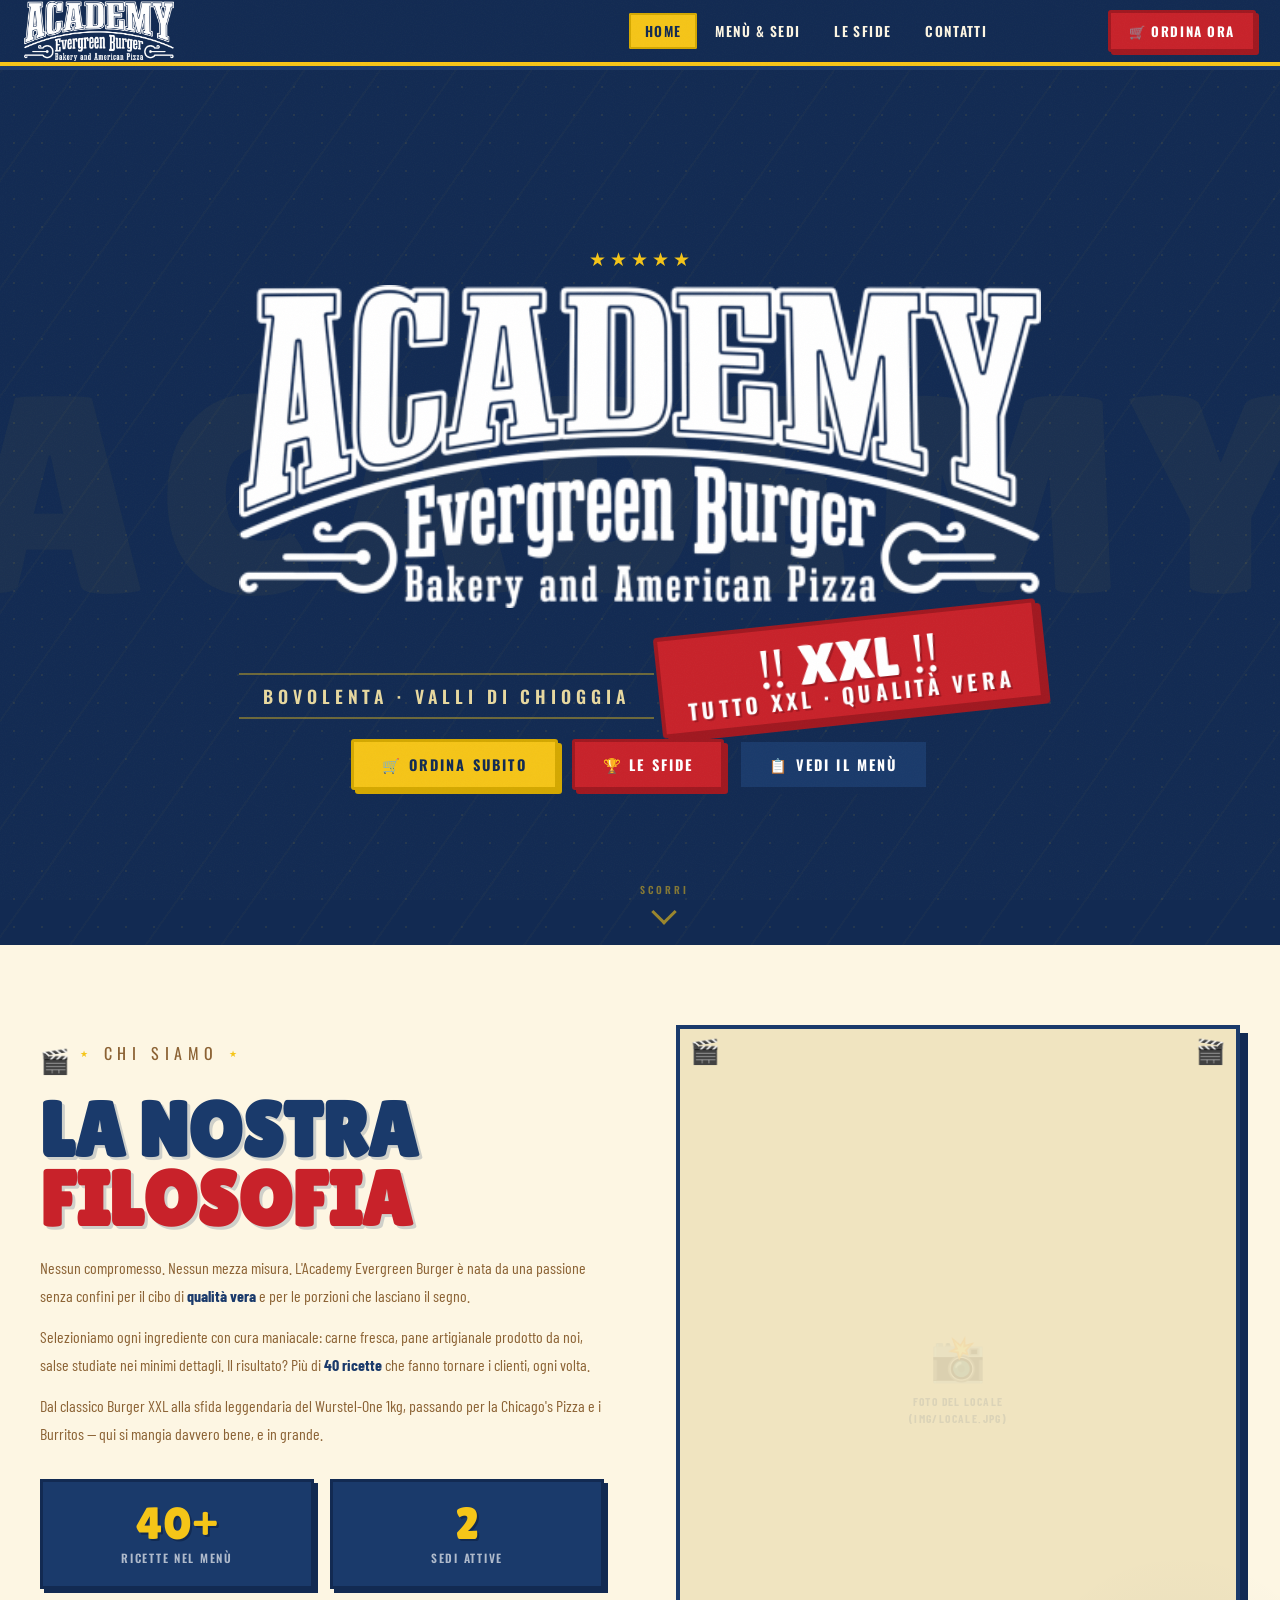
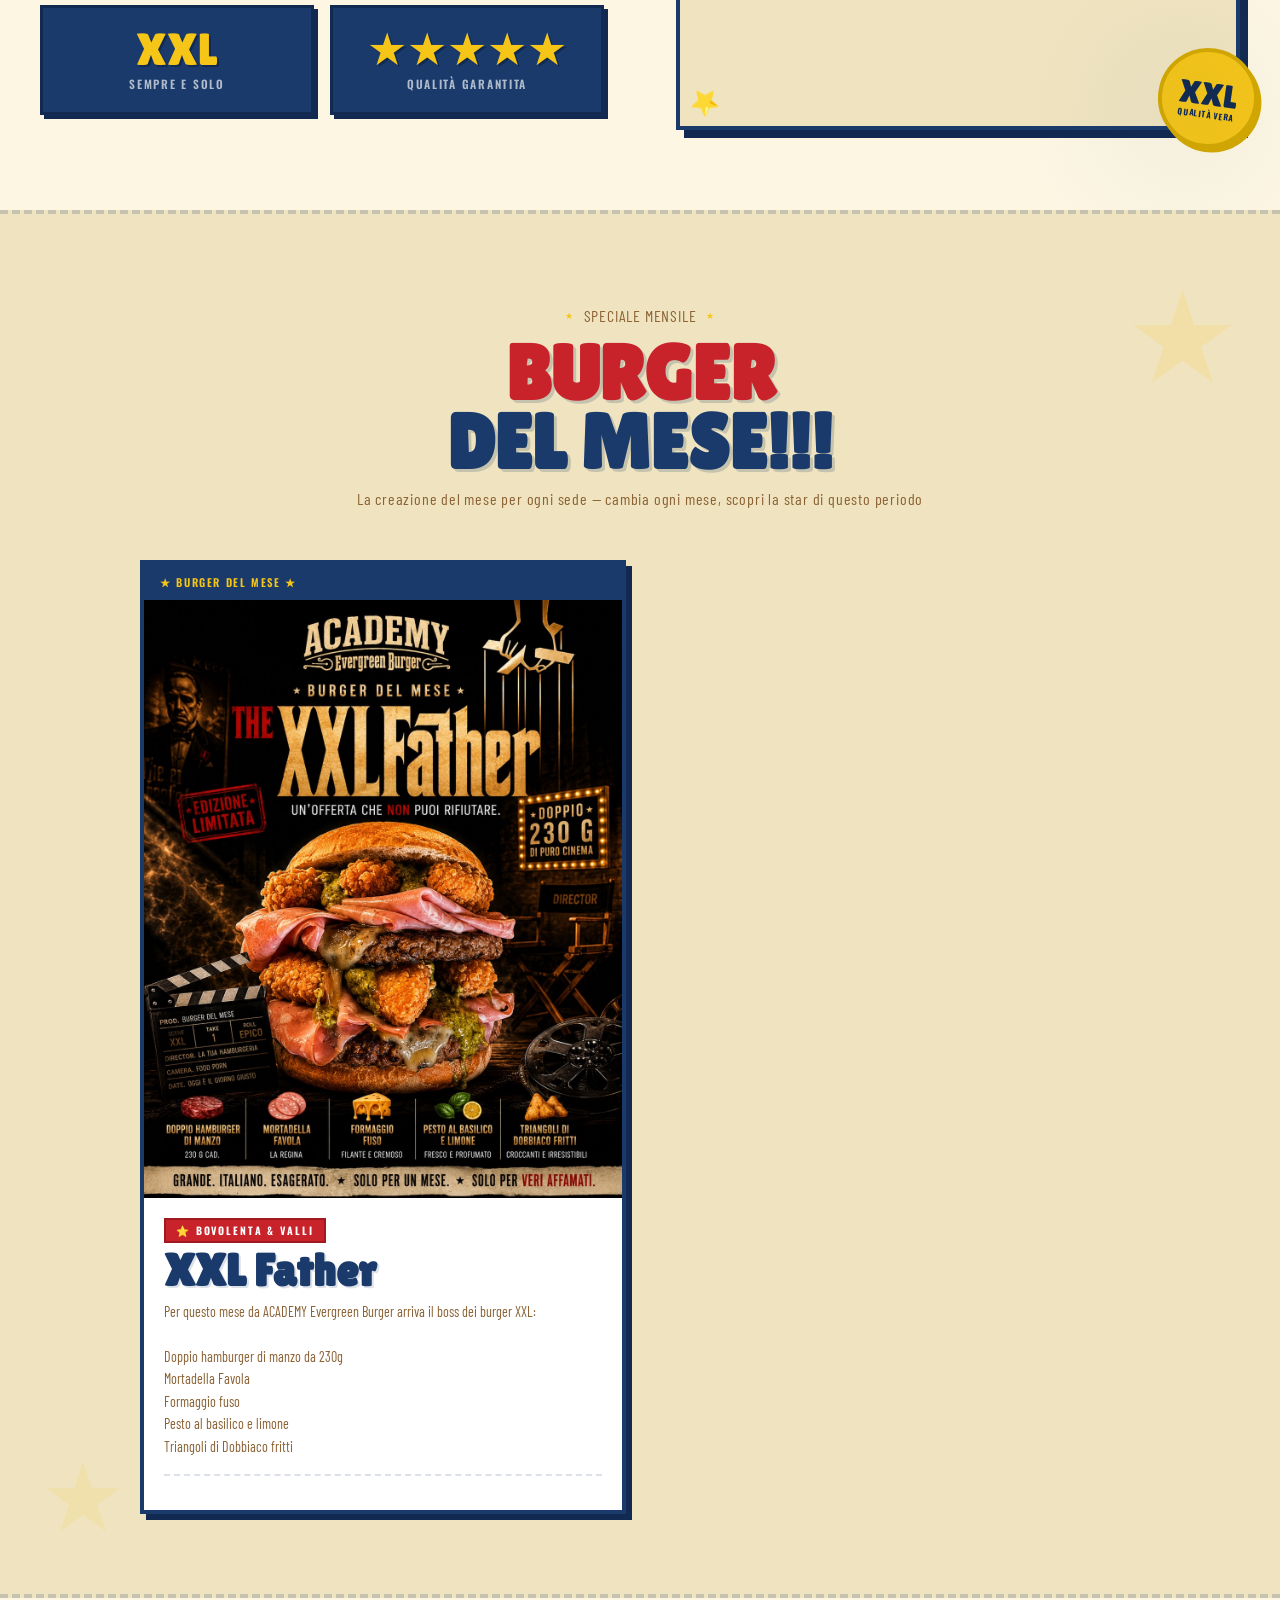
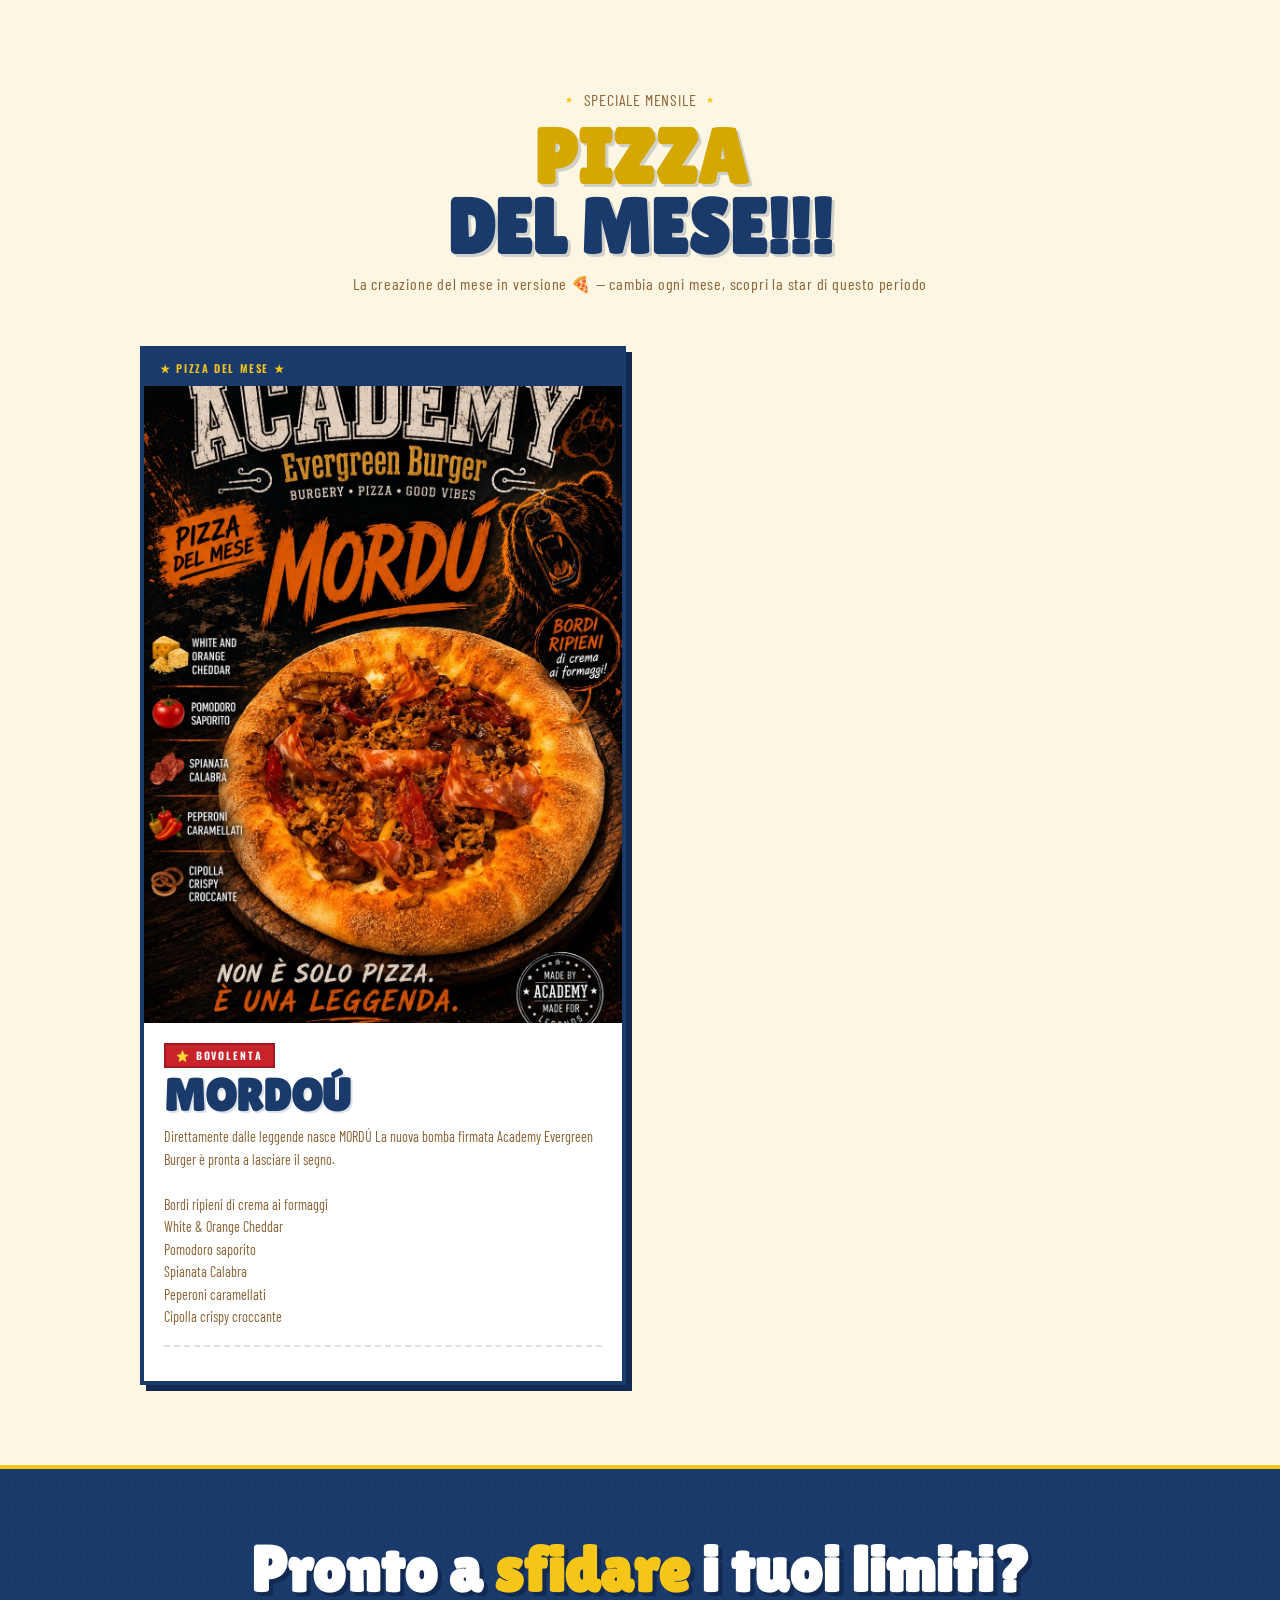
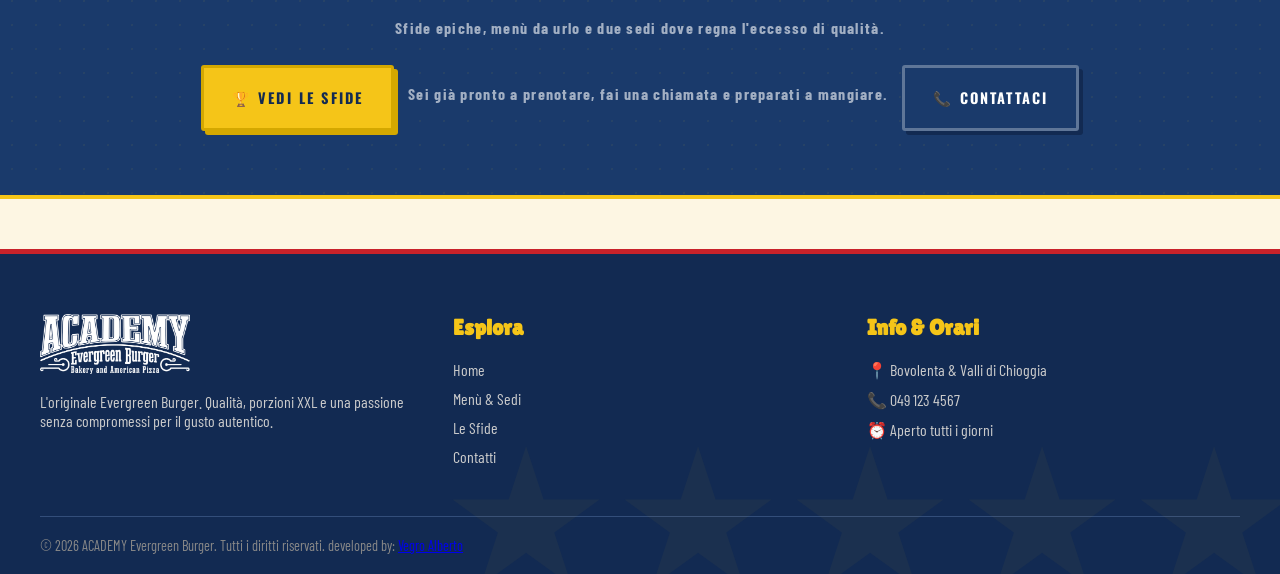
==== index.html @ 4b9979e6 "Add Iubenda script for compliance widget" ====
<!DOCTYPE html>
<html lang="it">
<head>
  <script type="text/javascript" src="https://embeds.iubenda.com/widgets/66554313-b492-449c-85ca-13c5c767c76f.js"></script>
<meta charset="UTF-8">
<meta name="viewport" content="width=device-width, initial-scale=1.0">
<title>ACADEMY Evergreen Burger — Home</title>
<link rel="preconnect" href="https://fonts.googleapis.com">
<link rel="preconnect" href="https://fonts.gstatic.com" crossorigin>
<link href="https://fonts.googleapis.com/css2?family=Lilita+One&family=Alfa+Slab+One&family=Oswald:wght@400;500;600;700&family=Permanent+Marker&family=Barlow+Condensed:ital,wght@0,400;0,700;0,900;1,700&display=swap" rel="stylesheet">
<link rel="stylesheet" href="style.css">
</head>
<body data-page="home">
<div id="ticker-anchor"></div>


<section id="hero">
  
  <div class="hero-stripes"></div>
  <div class="hero-bg-text">ACADEMY</div>

  <div class="hero-content">

    
    <div class="hero-stars">★ ★ ★ ★ ★</div>
    
    <h1 class="hero-title">
      <img src="academy-img.png" alt="ACADEMY Evergreen Burger" width="100%" height="auto" align="center" style="filter: brightness(0) invert(1);">

    </h1>

    <div class="hero-sub-tag">Bovolenta · Valli di Chioggia</div>

    <div class="hero-xxl-stamp">
      ‼ XXL ‼
      <span>Tutto XXL · Qualità Vera</span>
    </div>

    <div class="hero-ctas">
      <a href="https://www.cooperto.link/e19e38" target="_blank" class="btn-yellow">🛒 Ordina Subito</a>
      <a href="sfide.html" class="btn-red">🏆 Le Sfide</a>
      <a href="menu.html"  class="btn-navy">📋 Vedi il Menù</a>
    </div><br>
  </div>
  
  <div class="hero-scroll">
    <span>Scorri</span>
    <div class="scroll-arrow"></div>
  </div>
</section>

<section id="filosofia">
  <div class="fil-grid">
    <div class="fil-text reveal">
      <div class="fil-label-wrap">
        <span class="fil-icon">🎬</span>
        <p class="sec-label">Chi siamo</p>
      </div>
      <h2 class="sec-title">
        La Nostra<br><span class="red">Filosofia</span>
      </h2>
      <p>Nessun compromesso. Nessun mezza misura. L'Academy Evergreen Burger è nata da una passione senza confini per il cibo di <strong>qualità vera</strong> e per le porzioni che lasciano il segno.</p>
      <p>Selezioniamo ogni ingrediente con cura maniacale: carne fresca, pane artigianale prodotto da noi, salse studiate nei minimi dettagli. Il risultato? Più di <strong>40 ricette</strong> che fanno tornare i clienti, ogni volta.</p>
      <p>Dal classico Burger XXL alla sfida leggendaria del Wurstel-One 1kg, passando per la Chicago's Pizza e i Burritos — qui si mangia davvero bene, e in grande.</p>

      <div class="fil-stats">
        <div class="fil-stat">
          <span class="fil-stat-num">40+</span>
          <span class="fil-stat-label">Ricette nel Menù</span>
        </div>
        <div class="fil-stat">
          <span class="fil-stat-num">2</span>
          <span class="fil-stat-label">Sedi Attive</span>
        </div>
        <div class="fil-stat">
          <span class="fil-stat-num">XXL</span>
          <span class="fil-stat-label">Sempre e solo</span>
        </div>
        <div class="fil-stat">
          <span class="fil-stat-num">★★★★★</span>
          <span class="fil-stat-label">Qualità garantita</span>
        </div>
      </div>
    </div>

    <div class="fil-visual reveal">
      <div class="fil-frame">
        <span class="fil-corner tl">🎬</span>
        <span class="fil-corner tr">🎬</span>
        <span class="fil-corner bl">⭐</span>
        <span class="fil-corner br">⭐</span>
        <div class="img-ph">
          <span class="icon">📸</span>
          <p>Foto del locale<br>(img/locale.jpg)</p>
        </div>
      </div>
      <div class="fil-badge">
        <span class="b1">XXL</span>
        <span class="b2">Qualità vera</span>
      </div>
    </div>
  </div>
</section>

<section id="burger-mese">
  <div class="container">
    <div class="sec-header reveal">
      <p class="sec-label">Speciale mensile</p>
       <h2 class="sec-title">
        <span class="red">Burger </span><br>del mese!!!
      </h2>
      <p>La creazione del mese per ogni sede — cambia ogni mese, scopri la star di questo periodo</p>
    </div>

    <div class="bm-grid">
      <div class="bm-card reveal">
        <div class="bm-header">
          <span class="bm-month">★ Burger del Mese ★</span>
        </div>
        <div class="bm-img">
  <img src="img/burger-mese.jpg" alt="Burger del Mese" style="width: 100%; height: auto; display: block;">
      </div>
        <div class="bm-body">
          <span class="bm-tag">⭐ Bovolenta &amp; Valli</span>
          <h3 class="bm-name" id="burger-mese-titolo">Caricamento...</h3>
          <p class="bm-desc" id="burger-mese-desc">...</p>
          <div class="bm-footer">
          </div>
        </div>
      </div>
    </div>
  </div>
</section>

<section id="pizza-mese">
  <div class="container">
    <div class="sec-header reveal">
      <p class="sec-label">Speciale mensile</p>
      <h2 class="sec-title">
      <span class="yellow">Pizza</span><br>del mese!!!
      </h2>
      <p>La creazione del mese in versione 🍕 — cambia ogni mese, scopri la star di questo periodo</p>
    </div>

    <div class="bm-grid">
      <div class="bm-card reveal">
        <div class="bm-header">
          <span class="bm-month">★ Pizza del Mese ★</span>
        </div>
        <div class="bm-img">
  <img src="img/pizza-mese.jpg" alt="Pizza del Mese" style="width: 100%; height: auto; display: block;">
      </div>
        <div class="bm-body">
          <span class="bm-tag">⭐ Bovolenta</span>
          <h3 class="bm-name" id="pizza-mese-titolo">Caricamento...</h3>
          <p class="bm-desc" id="pizza-mese-desc">...</p>
          <div class="bm-footer">
           </div>
        </div>
      </div>
    </div>
  </div>
</section>

<div class="cta-band">
  <h2 class="reveal">Pronto a <span class="y">sfidare</span> i tuoi limiti?</h2>
  <p class="reveal">Sfide epiche, menù da urlo e due sedi dove regna l'eccesso di qualità.</p>
  <div class="cta-btns reveal">
    <a href="sfide.html" class="btn-yellow">🏆 Vedi le Sfide</a>
   <p class="reveal"><br>Sei già pronto a prenotare, fai una chiamata e preparati a mangiare.</p>
    <a href="contatti.html" class="btn-navy" style="border-color:rgba(255,255,255,0.3)">📞 Contattaci</a>
  </div>
</div>

<script src="shared-nav.js"></script>
  <script>
async function caricaSpecialitaHome() {
  try {
    // Caricamento Burger
    const [resBTitle, resBDesc] = await Promise.all([
      fetch('testi/burger-titolo.txt'),
      fetch('testi/burger-desc.txt')
    ]);

    if (resBTitle.ok) document.getElementById('burger-mese-titolo').innerText = await resBTitle.text();
    if (resBDesc.ok) document.getElementById('burger-mese-desc').innerText = await resBDesc.text();

    // Caricamento Pizza
    const [resPTitle, resPDesc] = await Promise.all([
      fetch('testi/pizza-titolo.txt'),
      fetch('testi/pizza-desc.txt')
    ]);

    if (resPTitle.ok) document.getElementById('pizza-mese-titolo').innerText = await resPTitle.text();
    if (resPDesc.ok) document.getElementById('pizza-mese-desc').innerText = await resPDesc.text();

  } catch (err) {
    console.error("Errore durante il recupero delle novità del mese:", err);
  }
}

// Avvia l'operazione appena il DOM è pronto
document.addEventListener('DOMContentLoaded', caricaSpecialitaHome);
</script>
</body>
</html>
---- style.css ----
/*  ============================================================
   ACADEMY EVERGREEN BURGER — American Vintage Diner Theme
   ============================================================ */

@import url('https://fonts.googleapis.com/css2?family=Lilita+One&family=Alfa+Slab+One&family=Oswald:wght@400;500;600;700&family=Permanent+Marker&family=Barlow+Condensed:ital,wght@0,400;0,700;0,900;1,700&display=swap');

:root {
  --navy:       #1a3a6b;
  --navy-dark:  #122a52;
  --navy-light: #2a4e8f;
  --red:        #c8222a;
  --red-dark:   #a01820;
  --red-light:  #e03038;
  --yellow:     #f5c518;
  --yellow-dark:#d4a800;
  --yellow-pale:#fff8dc;
  --cream:      #fdf6e3;
  --cream-dark: #f0e4c0;
  --cream-mid:  #e8d9a0;
  --white:      #ffffff;
  --brown:      #5c3d1e;
  --brown-light:#8b6234;

  --font-display: 'Lilita One', cursive;
  --font-slab:    'Alfa Slab One', serif;
  --font-cond:    'Barlow Condensed', sans-serif;
  --font-marker:  'Permanent Marker', cursive;
  --font-oswald:  'Oswald', sans-serif;
}

*, *::before, *::after { box-sizing: border-box; margin: 0; padding: 0; }
html { scroll-behavior: smooth; }
body {
  background: var(--cream);
  color: var(--navy-dark);
  font-family: var(--font-cond);
  overflow-x: hidden;
}

/* ---- PAPER TEXTURE ---- */
body::before {
  content: '';
  position: fixed; inset: 0; pointer-events: none; z-index: 9999;
  background-image: url("data:image/svg+xml,%3Csvg xmlns='http://www.w3.org/2000/svg' width='400' height='400'%3E%3Cfilter id='n'%3E%3CfeTurbulence type='fractalNoise' baseFrequency='0.9' numOctaves='4' stitchTiles='stitch'/%3E%3C/filter%3E%3Crect width='400' height='400' filter='url(%23n)' opacity='0.045'/%3E%3C/svg%3E");
  opacity: 0.6;
}

/* ---- DOTTED BORDER UTILITY ---- */
.dotted-border { border: 3px dashed rgba(26,58,107,0.25); }
.dotted-border-red { border: 3px dashed rgba(200,34,42,0.3); }

/* ---- STAR DECORATION ---- */
.star-deco {
  display: inline-block;
  color: var(--yellow);
  font-size: 1rem;
  text-shadow: 0 0 6px rgba(245,197,24,0.4);
}

/* ============================================================
   NAVIGATION
   ============================================================ */
nav {
  position: fixed; top: 0; left: 0; right: 0; z-index: 1000;
  background: var(--navy-dark);
  border-bottom: 4px solid var(--yellow);
  height: 66px;
  display: flex; align-items: center; justify-content: space-between;
  padding: 0 24px;
  box-shadow: 0 4px 0 var(--navy), 0 6px 16px rgba(0,0,0,0.35);
}

.nav-logo { display: flex; align-items: center; gap: 10px; text-decoration: none; filter: brightness(0) invert(1); }
.nav-logo-badge {
  width: 44px; height: 44px; border-radius: 50%;
  background: var(--yellow);
  border: 3px solid var(--white);
  display: flex; align-items: center; justify-content: center;
  font-size: 1.4rem;
  box-shadow: 0 0 0 2px var(--navy);
}
.nav-logo-text { line-height: 1; }
.nav-logo-text .t1 {
  font-family: var(--font-display); font-size: 1.3rem;
  color: var(--yellow); letter-spacing: 0.05em;
  text-shadow: 2px 2px 0 var(--navy-dark);
  display: block;
}
.nav-logo-text .t2 {
  font-family: var(--font-cond); font-size: 0.62rem; font-weight: 700;
  color: var(--cream-dark); letter-spacing: 0.25em; text-transform: uppercase;
  display: block;
}

.nav-links { display: flex; align-items: center; gap: 2px; list-style: none; }
.nav-links a {
  font-family: var(--font-oswald); font-weight: 600; font-size: 0.85rem;
  letter-spacing: 0.1em; text-transform: uppercase;
  color: var(--cream); text-decoration: none;
  padding: 6px 14px; border-radius: 2px;
  transition: background 0.15s, color 0.15s;
  border: 2px solid transparent;
}
.nav-links a:hover, .nav-links a.active {
  background: var(--yellow); color: var(--navy-dark);
  border-color: var(--yellow-dark);
}

.nav-cta {
  font-family: var(--font-oswald); font-weight: 700; font-size: 0.82rem;
  letter-spacing: 0.12em; text-transform: uppercase;
  color: var(--white); background: var(--red);
  padding: 8px 18px; text-decoration: none; border: 3px solid var(--red-dark);
  border-radius: 3px; box-shadow: 3px 3px 0 var(--red-dark);
  transition: transform 0.1s, box-shadow 0.1s;
}
.nav-cta:hover { transform: translate(2px,2px); box-shadow: 1px 1px 0 var(--red-dark); }

.nav-hamburger { display: none; flex-direction: column; gap: 5px; cursor: pointer; padding: 4px; }
.nav-hamburger span { display: block; width: 26px; height: 3px; background: var(--yellow); border-radius: 2px; transition: 0.3s; }

.nav-mobile-menu {
  display: none; position: fixed; top: 66px; left: 0; right: 0;
  background: var(--navy-dark); border-bottom: 4px solid var(--yellow);
  padding: 16px 24px; z-index: 999; flex-direction: column; gap: 4px;
}
.nav-mobile-menu.open { display: flex; }
.nav-mobile-menu a {
  font-family: var(--font-oswald); font-weight: 600; font-size: 1.1rem;
  letter-spacing: 0.1em; text-transform: uppercase; color: var(--cream);
  text-decoration: none; padding: 10px 0;
  border-bottom: 1px dashed rgba(255,255,255,0.15); transition: color 0.2s;
}
.nav-mobile-menu a:hover, .nav-mobile-menu a.active { color: var(--yellow); }

/* ============================================================
   TICKER STRIP
   ============================================================ */
.ticker-strip {
  background: var(--red);
  border-bottom: 4px solid var(--red-dark);
  padding: 10px 0; overflow: hidden;
}
.ticker-inner { display: flex; gap: 48px; animation: ticker 22s linear infinite; white-space: nowrap; }
.ticker-item {
  display: flex; align-items: center; gap: 12px; flex-shrink: 0;
  font-family: var(--font-oswald); font-weight: 700; font-size: 0.88rem;
  letter-spacing: 0.2em; text-transform: uppercase; color: var(--white);
}
.ticker-item .star { color: var(--yellow); font-size: 0.7rem; }

/* ============================================================
   SHARED COMPONENTS
   ============================================================ */
.container { max-width: 1200px; margin: 0 auto; padding: 0 24px; }

/* Section label */
.sec-label {
  font-family: var(--font-oswald); font-weight: 500; font-size: 0.78rem;
  letter-spacing: 0.35em; text-transform: uppercase; color: var(--red);
  display: flex; align-items: center; gap: 10px;
}
.sec-label::before, .sec-label::after { content: '★'; font-size: 0.55rem; color: var(--yellow); }

/* Section title */
.sec-title {
  font-family: var(--font-display); font-size: clamp(2.4rem, 6vw, 5rem);
  line-height: 0.9; text-transform: uppercase; color: var(--navy);
  text-shadow: 3px 3px 0 rgba(26,58,107,0.2);
}
.sec-title .red    { color: var(--red); }
.sec-title .yellow { color: var(--yellow-dark); }

.sec-header { text-align: center; margin-bottom: 52px; }
.sec-header .sec-label { justify-content: center; margin-bottom: 14px; }
.sec-header p {
  font-family: var(--font-cond); font-size: 1rem; font-weight: 400;
  color: var(--brown-light); margin-top: 12px; letter-spacing: 0.05em;
}

/* Ribbon */
.ribbon {
  display: inline-block; font-family: var(--font-oswald); font-weight: 700; font-size: 0.7rem;
  letter-spacing: 0.18em; text-transform: uppercase; padding: 4px 16px; position: relative;
}
.ribbon-red    { background: var(--red); color: var(--white); }
.ribbon-yellow { background: var(--yellow); color: var(--navy-dark); }
.ribbon-navy   { background: var(--navy); color: var(--white); }
.ribbon::before, .ribbon::after {
  content: ''; position: absolute; top: 0; bottom: 0; width: 8px;
  background: inherit; clip-path: polygon(0 0, 100% 0, 70% 50%, 100% 100%, 0 100%);
}
.ribbon::before { right: -6px; }
.ribbon::after  { left: -6px; transform: scaleX(-1); }

/* Stars row */
.stars-row { display: flex; align-items: center; gap: 3px; font-size: 0.9rem; color: var(--yellow); }

/* Buttons */
.btn-red {
  display: inline-flex; align-items: center; gap: 8px; background: var(--red); color: var(--white);
  font-family: var(--font-oswald); font-weight: 700; font-size: 0.9rem; letter-spacing: 0.15em;
  text-transform: uppercase; padding: 12px 28px; text-decoration: none; border: 3px solid var(--red-dark);
  border-radius: 3px; box-shadow: 4px 4px 0 var(--red-dark); transition: transform 0.1s, box-shadow 0.1s;
}
.btn-red:hover { transform: translate(2px,2px); box-shadow: 2px 2px 0 var(--red-dark); }

.btn-navy {
  display: inline-flex; align-items: center; gap: 8px; background: var(--navy); color: var(--white);
  font-family: var(--font-oswald); font-weight: 700; font-size: 0.9rem; letter-spacing: 0.15em;
  text-transform: uppercase; padding: 12px 28px; text-decoration: none; border: 3px solid var(--navy-dark);
  border-radius: 3px; box-shadow: 4px 4px 0 var(--navy-dark); transition: transform 0.1s, box-shadow 0.1s;
}
.btn-navy:hover { transform: translate(2px,2px); box-shadow: 2px 2px 0 var(--navy-dark); }

.btn-yellow {
  display: inline-flex; align-items: center; gap: 8px; background: var(--yellow); color: var(--navy-dark);
  font-family: var(--font-oswald); font-weight: 700; font-size: 0.9rem; letter-spacing: 0.15em;
  text-transform: uppercase; padding: 12px 28px; text-decoration: none; border: 3px solid var(--yellow-dark);
  border-radius: 3px; box-shadow: 4px 4px 0 var(--yellow-dark); transition: transform 0.1s, box-shadow 0.1s;
}
.btn-yellow:hover { transform: translate(2px,2px); box-shadow: 2px 2px 0 var(--yellow-dark); }

/* ============================================================
   HOME — vintage diner specific
   ============================================================ */
#hero {
  min-height: 100vh; padding-top: 66px; background: var(--navy-dark);
  position: relative; overflow: hidden; display: flex; align-items: center; justify-content: center;
}
#hero::before {
  content: ''; position: absolute; inset: 0;
  background-image: radial-gradient(circle, rgba(245,197,24,0.08) 1px, transparent 1px);
  background-size: 28px 28px; pointer-events: none;
}
.hero-stripes {
  position: absolute; inset: 0; pointer-events: none;
  background: repeating-linear-gradient(
    -55deg, transparent, transparent 60px,
    rgba(245,197,24,0.025) 60px, rgba(245,197,24,0.025) 62px
  );
}
.hero-bg-text {
  position: absolute; left: 50%; top: 50%; transform: translate(-50%,-50%);
  font-family: var(--font-display); font-size: 22vw; color: rgba(245,197,24,0.04);
  white-space: nowrap; pointer-events: none; line-height: 1; letter-spacing: 0.05em;
}
.hero-content { position: relative; z-index: 2; text-align: center; max-width: 960px; padding: 48px 24px; }
.hero-badge {
  display: inline-flex; align-items: center; gap: 10px; background: var(--yellow); color: var(--navy-dark);
  font-family: var(--font-oswald); font-weight: 700; font-size: 0.76rem; letter-spacing: 0.25em;
  text-transform: uppercase; padding: 6px 20px; border: 3px solid var(--yellow-dark);
  border-radius: 2px; box-shadow: 3px 3px 0 var(--yellow-dark); margin-bottom: 20px; animation: fadeUp 0.6s ease both;
}
.hero-stars { display: flex; justify-content: center; gap: 6px; font-size: 1.2rem; color: var(--yellow); margin-bottom: 14px; animation: fadeUp 0.6s 0.05s ease both; }
.hero-title {
  font-family: var(--font-display); font-size: clamp(4rem, 13vw, 12rem); line-height: 0.85;
  letter-spacing: 0.02em; text-transform: uppercase; color: var(--white);
  text-shadow: 5px 5px 0 var(--navy), 8px 8px 0 rgba(0,0,0,0.3); animation: fadeUp 0.7s 0.1s ease both;
}
.hero-title .t-yellow { color: var(--yellow); display: block; }
.hero-title .t-white  { color: var(--white);  display: block; }
.hero-title .t-small  {
  color: var(--cream-dark); display: block; font-size: 0.45em; letter-spacing: 0.18em;
  font-family: var(--font-oswald); font-weight: 700; text-shadow: 2px 2px 0 var(--navy-dark);
}
.hero-sub-tag {
  display: inline-block; font-family: var(--font-oswald); font-weight: 600; font-size: 1.1rem;
  letter-spacing: 0.28em; text-transform: uppercase; color: var(--cream-mid);
  border-top: 2px solid rgba(245,197,24,0.4); border-bottom: 2px solid rgba(245,197,24,0.4);
  padding: 8px 24px; margin: 16px 0; animation: fadeUp 0.7s 0.18s ease both;
}
.hero-xxl-stamp {
  display: inline-block; background: var(--red); color: var(--white); font-family: var(--font-display);
  font-size: 3.5rem; line-height: 1; padding: 10px 24px; border: 4px solid var(--red-dark);
  border-radius: 4px; box-shadow: 5px 5px 0 var(--red-dark); transform: rotate(-4deg);
  margin: 10px 0 20px; animation: stamp 0.6s 0.3s ease both; text-shadow: 2px 2px 0 var(--red-dark);
}
.hero-xxl-stamp span { font-family: var(--font-oswald); font-size: 0.38em; font-weight: 700; letter-spacing: 0.2em; display: block; margin-top: -4px; text-transform: uppercase; }
.hero-pills { display: flex; justify-content: center; flex-wrap: wrap; gap: 8px; margin: 20px 0 30px; animation: fadeUp 0.8s 0.35s ease both; }
.hero-pill {
  font-family: var(--font-oswald); font-weight: 600; font-size: 0.78rem; letter-spacing: 0.12em;
  text-transform: uppercase; color: var(--cream); background: rgba(255,255,255,0.08); border: 2px solid rgba(245,197,24,0.3); padding: 5px 14px; border-radius: 2px;
}
.hero-pill.hi { background: rgba(245,197,24,0.15); border-color: var(--yellow); color: var(--yellow); }
.hero-ctas { display: flex; justify-content: center; flex-wrap: wrap; gap: 14px; animation: fadeUp 0.9s 0.45s ease both; }
.hero-scroll { position: absolute; bottom: 24px; left: 50%; transform: translateX(-50%); z-index: 2; text-align: center; animation: fadeUp 1s 0.9s ease both; }
.hero-scroll span { font-family: var(--font-oswald); font-size: 0.62rem; font-weight: 600; letter-spacing: 0.3em; text-transform: uppercase; color: rgba(245,197,24,0.5); display: block; margin-bottom: 6px; }
.scroll-arrow { width: 18px; height: 18px; margin: 0 auto; border-right: 3px solid var(--yellow); border-bottom: 3px solid var(--yellow); transform: rotate(45deg); animation: bounce 1.5s infinite; opacity: 0.6; }

/* Phone bar styling */
.phone-bar { background: var(--red); padding: 10px 24px; border-bottom: 4px solid var(--red-dark); }
.phone-bar-inner { max-width: 1200px; margin: 0 auto; display: flex; align-items: center; justify-content: center; gap: 24px; flex-wrap: wrap; }
.phone-bar-info { font-family: var(--font-oswald); font-weight: 700; font-size: 0.8rem; letter-spacing: 0.12em; text-transform: uppercase; color: var(--white); }
.phone-bar-item { font-family: var(--font-oswald); font-weight: 600; font-size: 0.88rem; letter-spacing: 0.1em; text-transform: uppercase; color: var(--white); display: flex; align-items: center; gap: 8px; }
.phone-bar-item a { color: var(--yellow); text-decoration: none; font-weight: 700; font-size: 1.05rem; }
.phone-bar-item a:hover { text-decoration: underline; }
.phone-bar-sep { color: rgba(255,255,255,0.3); }

/* ---- FILOSOFIA ---- */
#filosofia { padding: 80px 24px; background: var(--cream); position: relative; overflow: hidden; }
#filosofia::after { content: ''; position: absolute; bottom: -60px; right: -60px; width: 320px; height: 320px; border-radius: 50%; background: radial-gradient(circle, var(--navy) 0%, transparent 70%); opacity: 0.04; pointer-events: none; }
.fil-grid { display: grid; grid-template-columns: 1fr 1fr; gap: 72px; align-items: center; max-width: 1200px; margin: 0 auto; }
.fil-label-wrap { display: flex; align-items: center; gap: 10px; margin-bottom: 14px; }
.fil-icon { font-size: 1.5rem; }
.fil-text h2 { margin-bottom: 20px; }
.fil-text p { font-size: 1rem; line-height: 1.72; color: var(--brown-light); font-weight: 400; margin-bottom: 14px; }
.fil-text p strong { color: var(--navy); font-weight: 700; }
.fil-stats { display: grid; grid-template-columns: 1fr 1fr; gap: 16px; margin-top: 32px; }
.fil-stat { background: var(--navy); border: 3px solid var(--navy-dark); padding: 20px; text-align: center; position: relative; box-shadow: 4px 4px 0 var(--navy-dark); }
.fil-stat-num { font-family: var(--font-display); font-size: 2.8rem; color: var(--yellow); line-height: 1; display: block; text-shadow: 2px 2px 0 var(--navy-dark); }
.fil-stat-label { font-family: var(--font-oswald); font-size: 0.72rem; font-weight: 600; letter-spacing: 0.15em; text-transform: uppercase; color: rgba(255,255,255,0.65); margin-top: 4px; }
.fil-visual { position: relative; }
.fil-frame { aspect-ratio: 4/5; background: var(--cream-dark); border: 4px solid var(--navy); box-shadow: 8px 8px 0 var(--navy-dark); display: flex; align-items: center; justify-content: center; overflow: hidden; position: relative; }
.fil-corner { position: absolute; font-size: 1.5rem; line-height: 1; }
.fil-corner.tl { top: 10px; left: 10px; }
.fil-corner.tr { top: 10px; right: 10px; transform: scaleX(-1); }
.fil-corner.bl { bottom: 10px; left: 10px; transform: scaleY(-1); }
.fil-corner.br { bottom: 10px; right: 10px; transform: scale(-1,-1); }
.fil-badge { position: absolute; bottom: -18px; right: -18px; width: 100px; height: 100px; border-radius: 50%; background: var(--yellow); border: 4px solid var(--yellow-dark); box-shadow: 4px 4px 0 var(--yellow-dark); display: flex; flex-direction: column; align-items: center; justify-content: center; font-family: var(--font-display); color: var(--navy-dark); line-height: 1; transform: rotate(8deg); }
.fil-badge .b1 { font-size: 2rem; }
.fil-badge .b2 { font-family: var(--font-oswald); font-size: 0.5rem; font-weight: 700; letter-spacing: 0.1em; text-transform: uppercase; }

/* ---- PRODUCT SECTIONS (BURGER & PIZZA) ---- */
#burger-mese, #pizza-mese { padding: 80px 24px; position: relative; }
#burger-mese { background: var(--cream-dark); border-top: 4px dashed rgba(26,58,107,0.2); border-bottom: 4px dashed rgba(26,58,107,0.2); }
#pizza-mese { background: var(--cream); }
#burger-mese::before { content: '★'; position: absolute; right: 40px; top: 40px; font-size: 8rem; color: rgba(245,197,24,0.15); pointer-events: none; }
#burger-mese::after { content: '★'; position: absolute; left: 40px; bottom: 40px; font-size: 6rem; color: rgba(245,197,24,0.12); pointer-events: none; }

.bm-grid { display: grid; grid-template-columns: 1fr 1fr; gap: 28px; max-width: 1000px; margin: 0 auto; }
.bm-card { background: var(--white); border: 4px solid var(--navy); box-shadow: 6px 6px 0 var(--navy-dark); overflow: hidden; transition: transform 0.15s, box-shadow 0.15s; }
.bm-card:hover { transform: translate(-2px,-2px); box-shadow: 8px 8px 0 var(--navy-dark); }
.bm-header { background: var(--navy); padding: 10px 16px; display: flex; align-items: center; justify-content: space-between; }
.bm-month { font-family: var(--font-oswald); font-size: 0.68rem; font-weight: 600; letter-spacing: 0.15em; color: var(--yellow); text-transform: uppercase; }
.bm-img { background: var(--cream-dark); display: flex; align-items: center; justify-content: center; overflow: hidden; position: relative; }
.bm-body { padding: 20px; }
.bm-tag { display: inline-block; font-family: var(--font-oswald); font-size: 0.65rem; font-weight: 700; letter-spacing: 0.18em; text-transform: uppercase; background: var(--red); color: var(--white); padding: 3px 10px; margin-bottom: 8px; border: 2px solid var(--red-dark); }
.bm-name { font-family: var(--font-display); font-size: 2.8rem; color: var(--navy); line-height: 0.9; margin-bottom: 10px; text-shadow: 2px 2px 0 rgba(26,58,107,0.15); }
.bm-desc { font-size: 0.88rem; line-height: 1.6; color: var(--brown-light); font-weight: 400; margin-bottom: 16px; }
.bm-footer { display: flex; align-items: center; justify-content: space-between; border-top: 2px dashed rgba(26,58,107,0.15); padding-top: 14px; }
.bm-price { font-family: var(--font-display); font-size: 2rem; color: var(--red); }
.bm-price span { font-family: var(--font-oswald); font-size: 0.7rem; color: var(--brown-light); font-weight: 400; }
.bm-btn-order { font-size:.78rem; padding:8px 16px; }

/* ---- CTA BAND ---- */
.cta-band { background: var(--navy); border-top: 4px solid var(--yellow); border-bottom: 4px solid var(--yellow); padding: 64px 24px; text-align: center; position: relative; overflow: hidden; }
.cta-band::before { content: ''; position: absolute; inset: 0; background-image: radial-gradient(circle, rgba(245,197,24,0.06) 1px, transparent 1px); background-size: 24px 24px; pointer-events: none; }
.cta-band h2 { font-family: var(--font-display); font-size: clamp(2.2rem,5vw,4.5rem); color: var(--white); text-shadow: 4px 4px 0 var(--navy-dark); margin-bottom: 12px; position: relative; }
.cta-band h2 .y { color: var(--yellow); }
.cta-band p { font-family: var(--font-cond); font-size: 1rem; font-weight: 700; color: rgba(255,255,255,0.6); letter-spacing: 0.08em; margin-bottom: 28px; position: relative; }
.cta-btns { display: flex; justify-content: center; gap: 14px; flex-wrap: wrap; position: relative; }

/* ============================================================
   IMG PLACEHOLDER
   ============================================================ */
.img-ph { display: flex; flex-direction: column; align-items: center; justify-content: center; gap: 8px; width: 100%; height: 100%; color: rgba(26,58,107,0.25); text-align: center; }
.img-ph .icon { font-size: 2.8rem; opacity: 0.4; }
.img-ph p { font-family: var(--font-cond); font-size: 0.72rem; font-weight: 700; letter-spacing: 0.12em; text-transform: uppercase; opacity: 0.4; line-height: 1.4; padding: 0 16px; }

/* ============================================================
   FOOTER
   ============================================================ */
footer { background: var(--navy-dark); border-top: 6px solid var(--yellow); padding: 52px 24px 22px; position: relative; overflow: hidden; }
footer::before { content: '★★★★★'; position: absolute; bottom: -30px; right: -20px; font-size: 12rem; color: rgba(245,197,24,0.04); pointer-events: none; line-height: 1; }
.footer-grid { display: grid; grid-template-columns: 2fr 1fr 1fr 1fr; gap: 48px; max-width: 1200px; margin: 0 auto 40px; }
.footer-logo { font-family: var(--font-display); font-size: 2.2rem; color: var(--yellow); letter-spacing: 0.04em; text-shadow: 3px 3px 0 var(--navy-dark); }
.footer-logo-sub { font-family: var(--font-cond); font-size: 0.68rem; font-weight: 700; letter-spacing: 0.22em; text-transform: uppercase; color: rgba(255,255,255,0.45); margin-bottom: 16px; }
.footer-tagline { font-size: 0.9rem; color: rgba(255,255,255,0.55); font-weight: 400; line-height: 1.65; max-width: 260px; }
.footer-socials { display: flex; gap: 10px; margin-top: 20px; }
.social-link { width: 36px; height: 36px; border: 2px solid rgba(245,197,24,0.3); background: rgba(245,197,24,0.06); border-radius: 3px; display: flex; align-items: center; justify-content: center; text-decoration: none; font-size: 1rem; color: var(--cream); transition: border-color 0.2s, background 0.2s; }
.social-link:hover { border-color: var(--yellow); background: rgba(245,197,24,0.15); }
.footer-col-title { font-family: var(--font-display); font-size: 1.15rem; color: var(--yellow); letter-spacing: 0.04em; margin-bottom: 16px; padding-bottom: 8px; border-bottom: 2px dashed rgba(245,197,24,0.3); }
.footer-list { list-style: none; display: flex; flex-direction: column; gap: 8px; }
.footer-list li { font-size: 0.88rem; color: rgba(255,255,255,0.5); font-weight: 400; line-height: 1.4; }
.footer-list a  { color: rgba(255,255,255,0.5); text-decoration: none; transition: color 0.2s; }
.footer-list a:hover { color: var(--yellow); }
.footer-hours-item { display: flex; justify-content: space-between; gap: 10px; font-size: 0.86rem; color: rgba(255,255,255,0.45); padding: 5px 0; border-bottom: 1px dashed rgba(255,255,255,0.08); }
.footer-hours-item span:first-child { font-family: var(--font-oswald); font-weight: 600; text-transform: uppercase; letter-spacing: 0.05em; }
.footer-hours-item span:last-child  { color: var(--cream-dark); }
.footer-bottom { max-width: 1200px; margin: 0 auto; padding-top: 20px; border-top: 1px dashed rgba(255,255,255,0.1); display: flex; align-items: center; justify-content: space-between; flex-wrap: wrap; gap: 10px; }
.footer-copy { font-size: 0.76rem; color: rgba(255,255,255,0.25); font-weight: 400; }
/* ============================================================
   AGGIUNTE LEGALI E ORARI FOOTER
   ============================================================ */
.footer-company-info {
  font-size: 0.8rem;
  color: rgba(255,255,255,0.4);
  line-height: 1.5;
  margin-top: 16px;
  padding-top: 16px;
  border-top: 1px dashed rgba(255,255,255,0.1);
}
.footer-company-info strong {
  color: rgba(255,255,255,0.65);
}
.footer-list-spacer {
  height: 8px;
  border-bottom: 1px dashed rgba(255,255,255,0.1);
  margin-bottom: 8px;
}
.footer-small-text {
  font-size: 0.82rem;
  color: rgba(255,255,255,0.45);
}
.footer-hours {
  font-family: var(--font-oswald);
  font-size: 0.9rem;
  color: var(--yellow);
  letter-spacing: 0.05em;
  display: inline-block;
  margin-top: 4px;
}
.footer-piva {
  font-family: var(--font-oswald);
  font-size: 0.9rem;
  color: var(--white);
  font-weight: 600;
  letter-spacing: 0.08em;
}

/* ============================================================
   ANIMATIONS
   ============================================================ */
@keyframes ticker   { from{transform:translateX(0)} to{transform:translateX(-50%)} }
@keyframes fadeUp   { from{opacity:0;transform:translateY(24px)} to{opacity:1;transform:translateY(0)} }
@keyframes wobble   { 0%,100%{transform:rotate(-2deg)} 50%{transform:rotate(2deg)} }
@keyframes stamp    { from{opacity:0;transform:scale(1.4) rotate(-8deg)} to{opacity:1;transform:scale(1) rotate(-6deg)} }
@keyframes bounce   { 0%,100%{transform:translateY(0)} 50%{transform:translateY(8px)} }

.reveal { opacity:0; transform:translateY(24px); transition:opacity 0.6s ease, transform 0.6s ease; }
.reveal.visible { opacity:1; transform:translateY(0); }

/* ============================================================
   RESPONSIVE SHARED & FIXES (UPDATED)
   ============================================================ */
@media(max-width:900px){
  .nav-links, .nav-cta { display:none; }
  .nav-hamburger { display:flex; }
  
  /* Filosofia grid principale a una colonna */
  .fil-grid  { grid-template-columns:1fr; gap:40px; }
  .fil-visual { order:-1; }
  .fil-frame { aspect-ratio:16/9; }
  
  /* Griglie dei prodotti responsive */
  .bm-grid  { grid-template-columns:1fr; width: 100%; max-width: 100%; }
  
  .hero-ctas { flex-direction:column; align-items:center; }
  .phone-bar-inner { flex-direction:column; gap:6px; text-align:center; }
  
  .footer-grid { grid-template-columns:1fr 1fr; }
}

/* Fix specifico per schermi piccoli e smartphone */
@media(max-width:600px){
  .footer-grid { grid-template-columns:1fr; }
  .footer-bottom { flex-direction:column; align-items:flex-start; }
}

/* Correzione definitiva per i 4 riquadri tagliati della filosofia e allineamento sezioni */
@media(max-width:480px){
  .fil-stats { 
    grid-template-columns: 1fr; /* Dispone i 4 riquadri uno sotto l'altro */
    gap: 12px;
  }
  
  /* Forza le card di burger e pizza a rimanere perfettamente allineate ai margini */
  #burger-mese .bm-grid,
  #pizza-mese .bm-grid {
    padding: 0;
    width: 100%;
  }
}

/* --- FOOTER MODERNO --- */
.site-footer {
  background: var(--navy-dark);
  color: var(--white);
  padding: 60px 20px 20px;
  margin-top: 50px;
  border-top: 5px solid var(--red);
}

.footer-grid {
  display: grid;
  grid-template-columns: repeat(auto-fit, minmax(250px, 1fr));
  gap: 40px;
  max-width: 1200px;
  margin: 0 auto;
}

.footer-col h3 {
  font-family: var(--font-display);
  color: var(--yellow);
  margin-bottom: 20px;
  font-size: 1.4rem;
}

.footer-col p, .footer-col a {
  display: block;
  color: #ccc;
  margin-bottom: 10px;
  text-decoration: none;
  font-family: var(--font-cond);
}

.footer-col a:hover { color: var(--white); text-decoration: underline; }

.footer-bottom {
  border-top: 1px solid #334e7a;
  margin-top: 40px;
  padding-top: 20px;
  text-align: center;
  font-size: 0.9rem;
  color: #888;
}

.footer-logo { max-width: 150px; margin-bottom: 15px; filter: brightness(0) invert(1); }
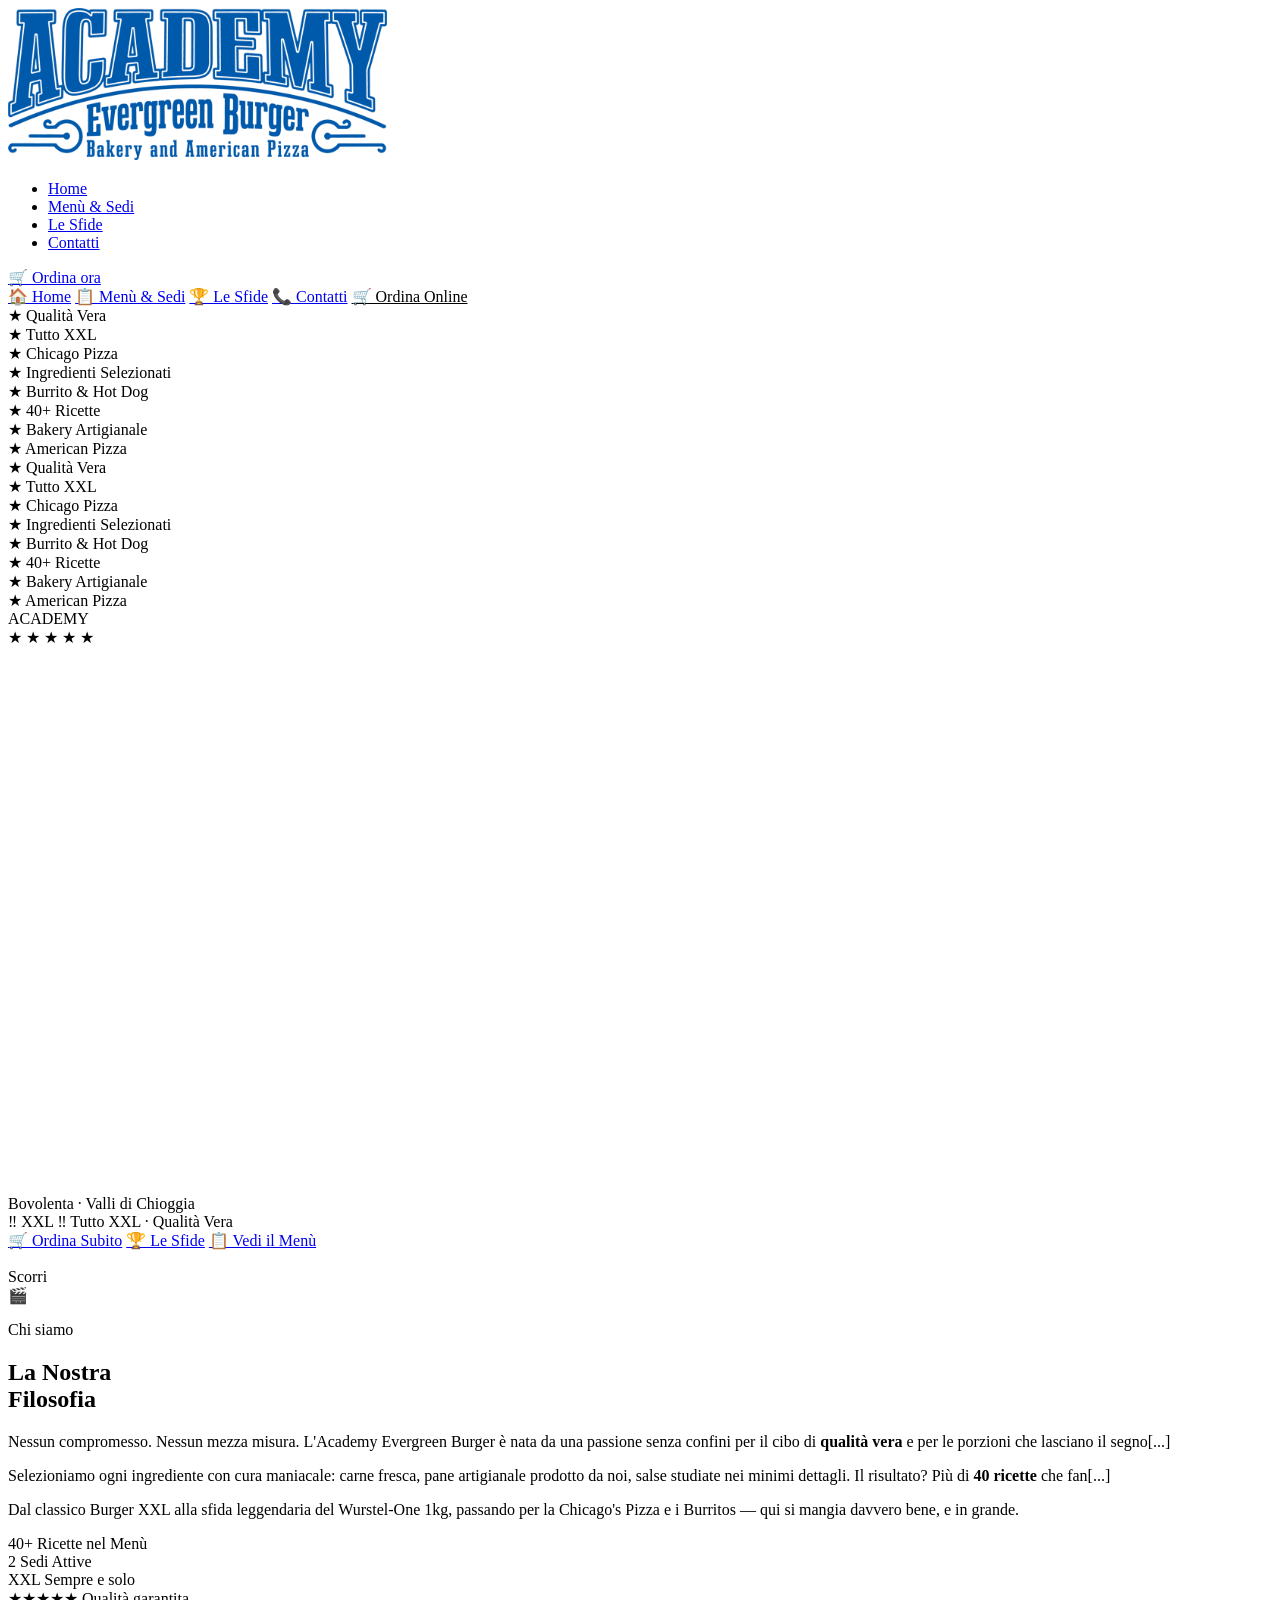
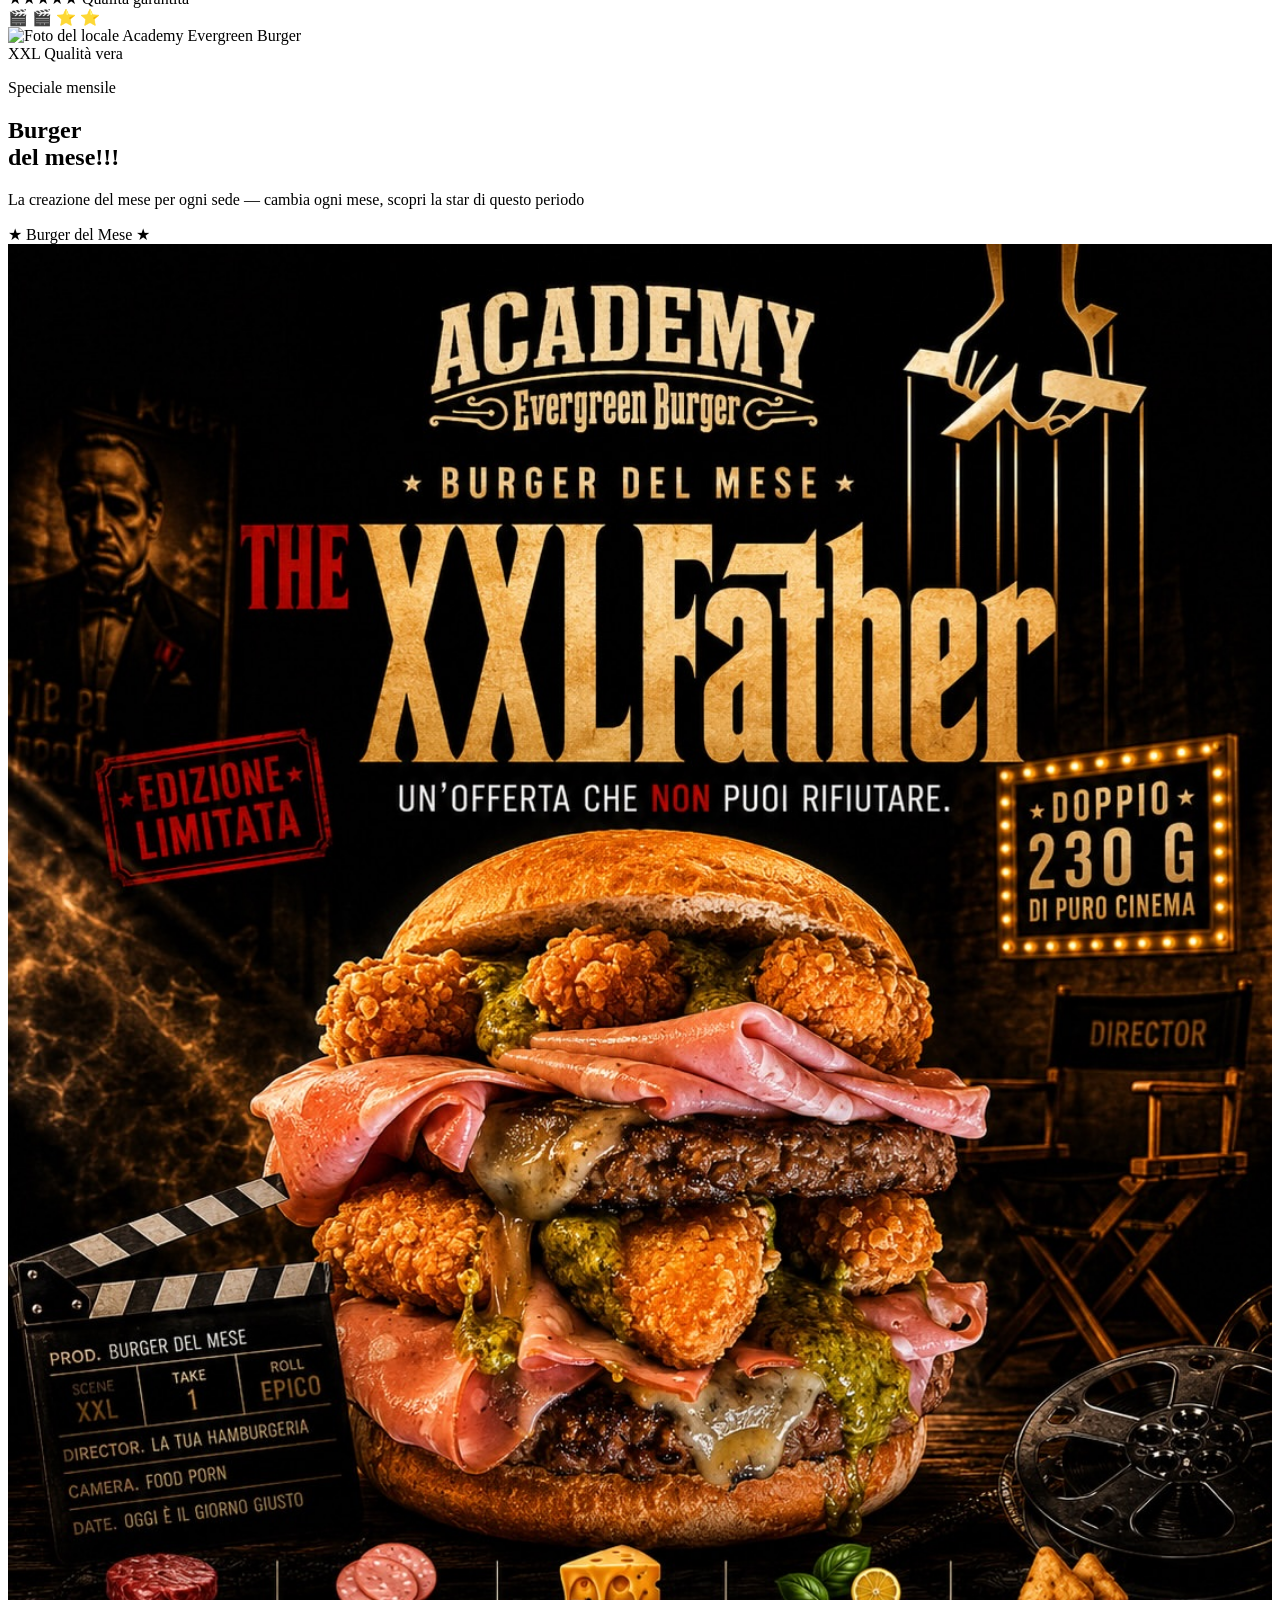
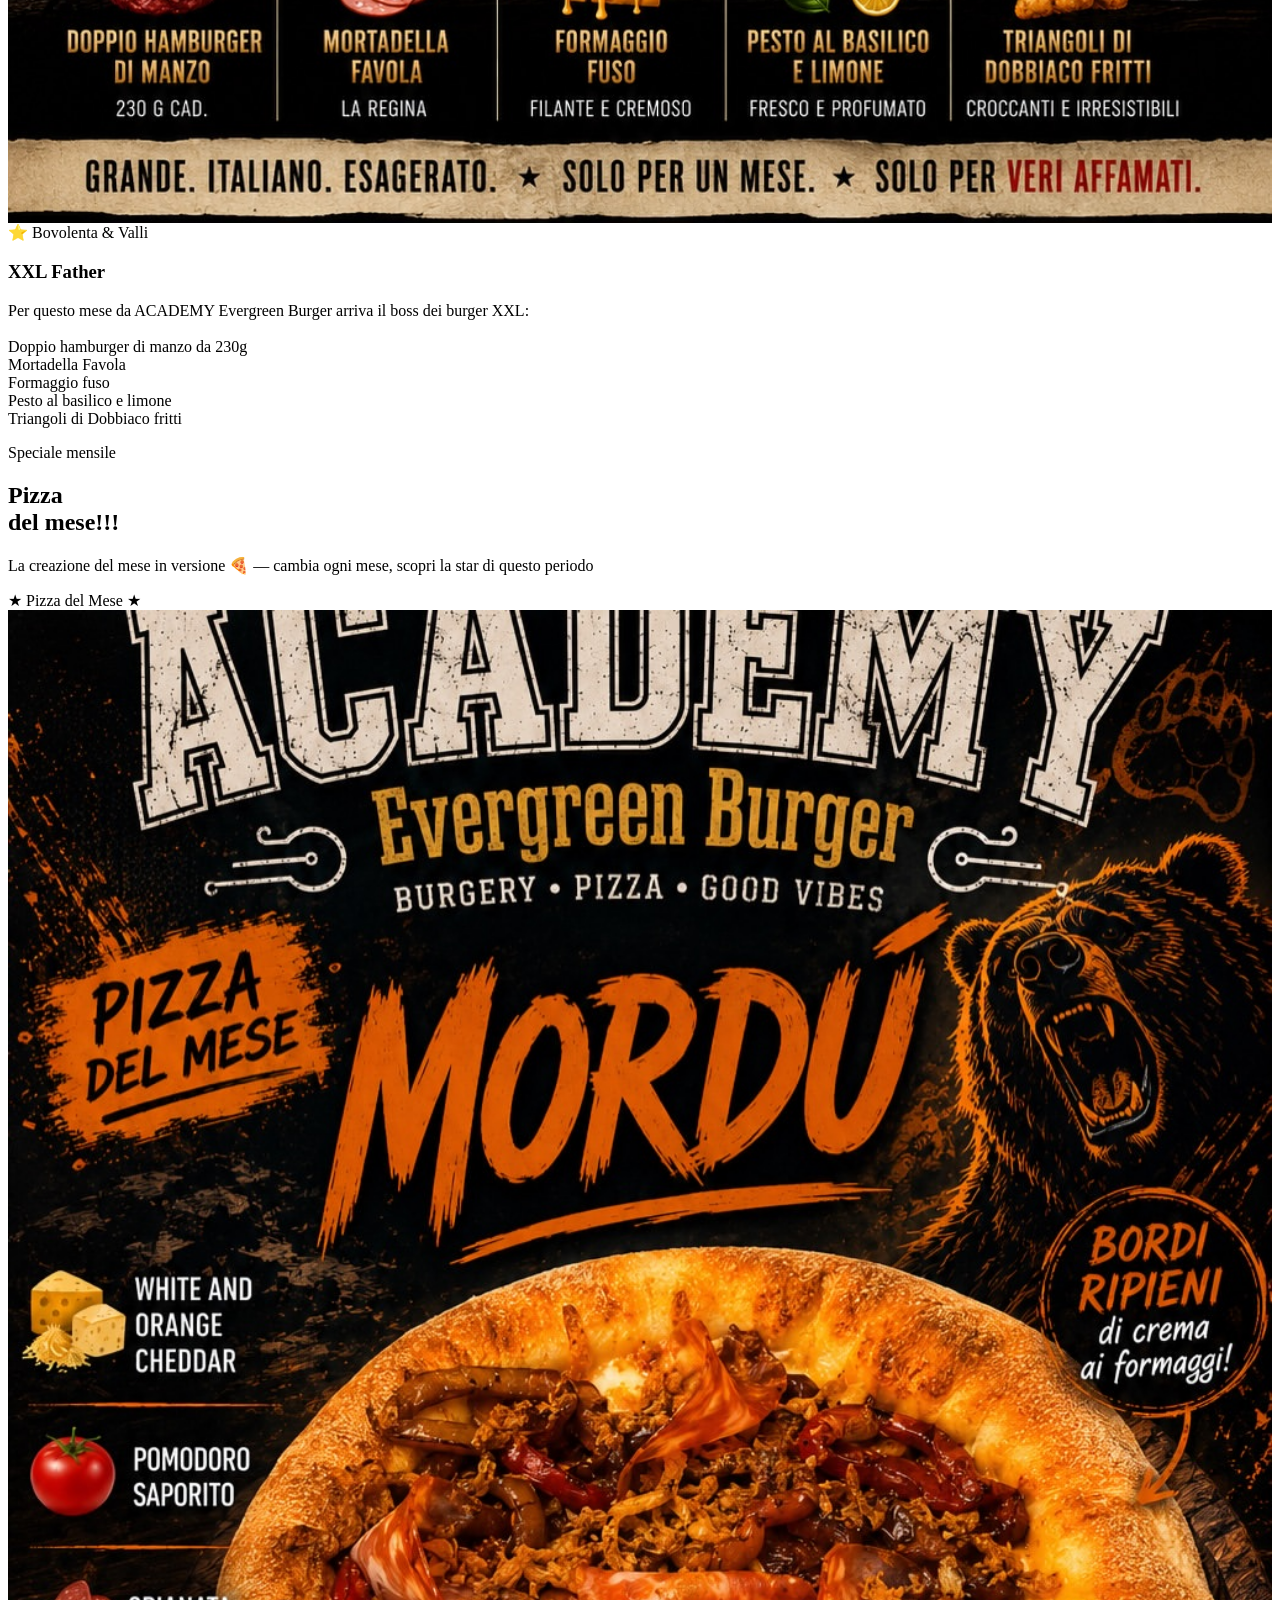
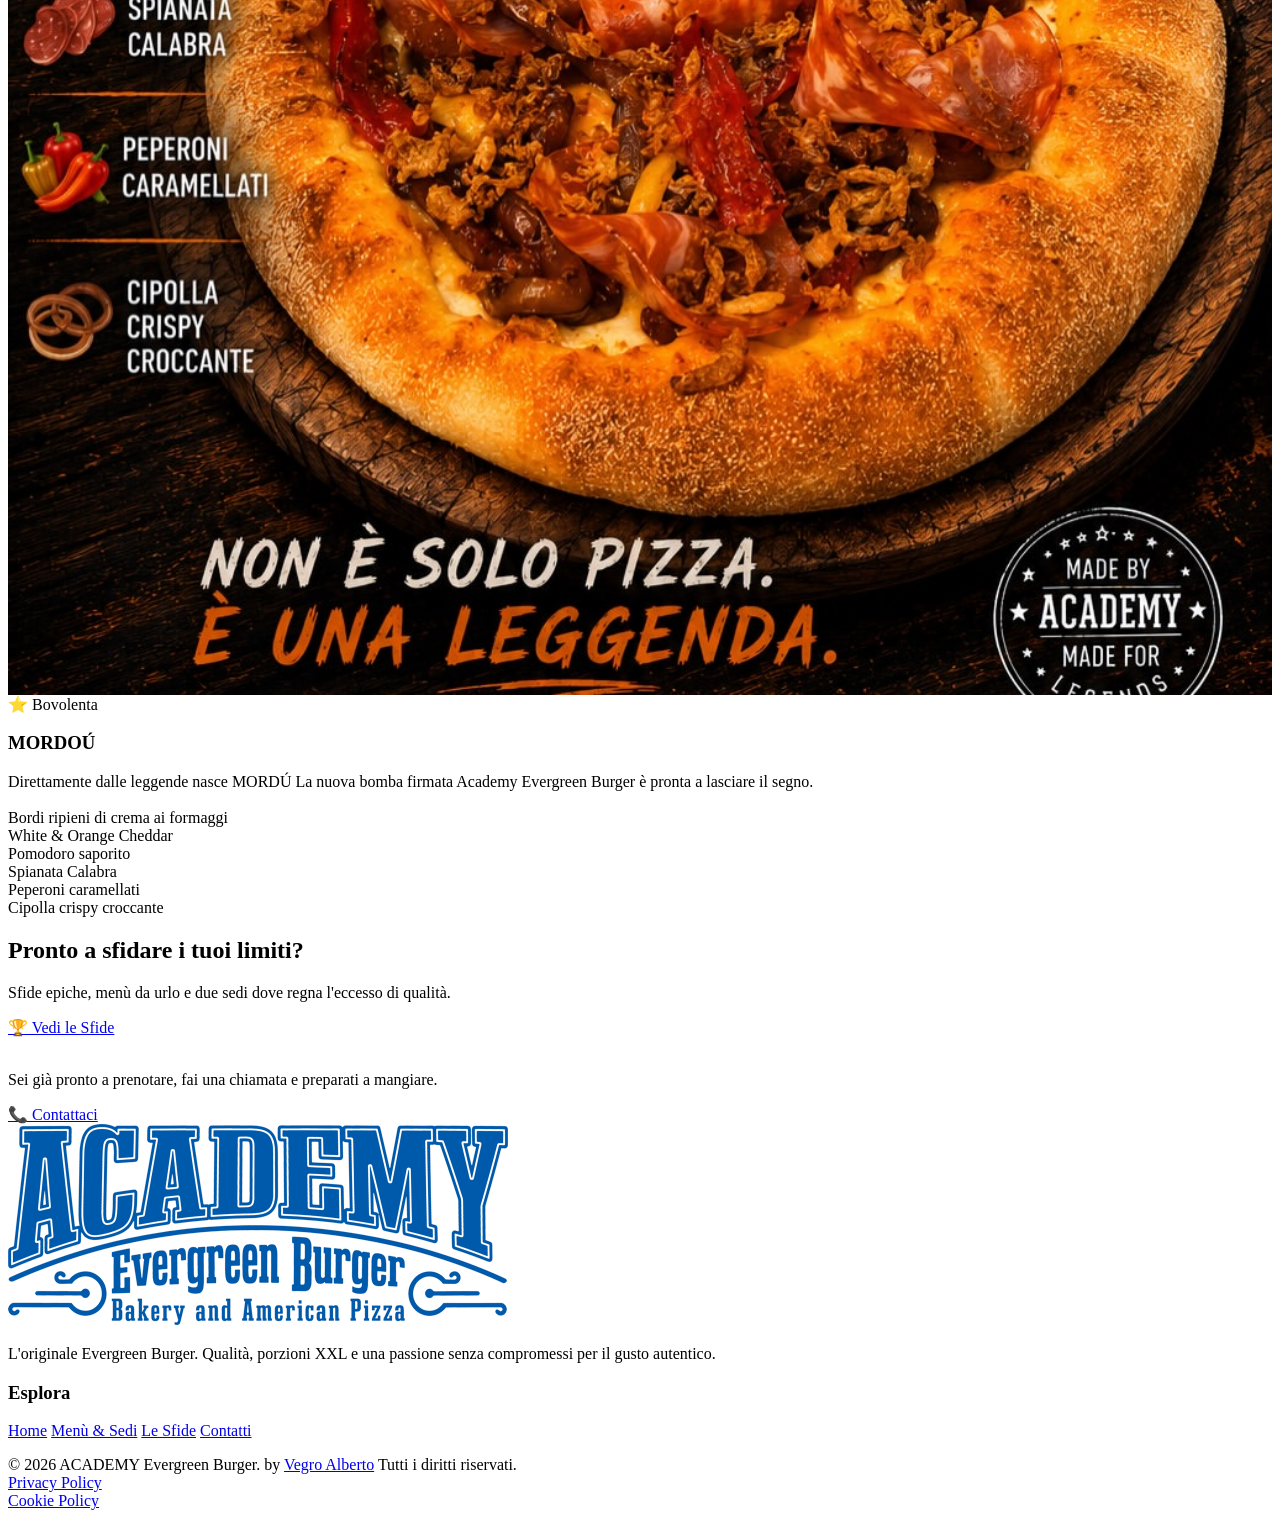
==== commit 3e8ce55a: "Aggiorna percorso immagine locale - sposta da img/locale.jpg a locale.jpg nella root" ====
--- a/index.html
+++ b/index.html
@@ -7,7 +7,7 @@
 <title>ACADEMY Evergreen Burger — Home</title>
 <link rel="preconnect" href="https://fonts.googleapis.com">
 <link rel="preconnect" href="https://fonts.gstatic.com" crossorigin>
-<link href="https://fonts.googleapis.com/css2?family=Lilita+One&family=Alfa+Slab+One&family=Oswald:wght@400;500;600;700&family=Permanent+Marker&family=Barlow+Condensed:ital,wght@0,400;0,700;0,900;1,700&display=swap" rel="stylesheet">
+<link href="https://fonts.googleapis.com/css2?family=Lilita+One&family=Alfa+Slab+One&family=Oswald:wght@400;500;600;700&family=Permanent+Marker&family=Barlow+Condensed:ital,wght@0,400;0,700;0,900;1,70[...]
 <link rel="stylesheet" href="style.css">
 </head>
 <body data-page="home">
@@ -59,8 +59,8 @@
       <h2 class="sec-title">
         La Nostra<br><span class="red">Filosofia</span>
       </h2>
-      <p>Nessun compromesso. Nessun mezza misura. L'Academy Evergreen Burger è nata da una passione senza confini per il cibo di <strong>qualità vera</strong> e per le porzioni che lasciano il segno.</p>
-      <p>Selezioniamo ogni ingrediente con cura maniacale: carne fresca, pane artigianale prodotto da noi, salse studiate nei minimi dettagli. Il risultato? Più di <strong>40 ricette</strong> che fanno tornare i clienti, ogni volta.</p>
+      <p>Nessun compromesso. Nessun mezza misura. L'Academy Evergreen Burger è nata da una passione senza confini per il cibo di <strong>qualità vera</strong> e per le porzioni che lasciano il segno[...]
+      <p>Selezioniamo ogni ingrediente con cura maniacale: carne fresca, pane artigianale prodotto da noi, salse studiate nei minimi dettagli. Il risultato? Più di <strong>40 ricette</strong> che fan[...]
       <p>Dal classico Burger XXL alla sfida leggendaria del Wurstel-One 1kg, passando per la Chicago's Pizza e i Burritos — qui si mangia davvero bene, e in grande.</p>
 
       <div class="fil-stats">
@@ -89,10 +89,7 @@
         <span class="fil-corner tr">🎬</span>
         <span class="fil-corner bl">⭐</span>
         <span class="fil-corner br">⭐</span>
-        <div class="img-ph">
-          <span class="icon">📸</span>
-          <p>Foto del locale<br>(img/locale.jpg)</p>
-        </div>
+        <img src="locale.jpg" alt="Foto del locale Academy Evergreen Burger" style="width: 100%; height: auto; display: block;">
       </div>
       <div class="fil-badge">
         <span class="b1">XXL</span>
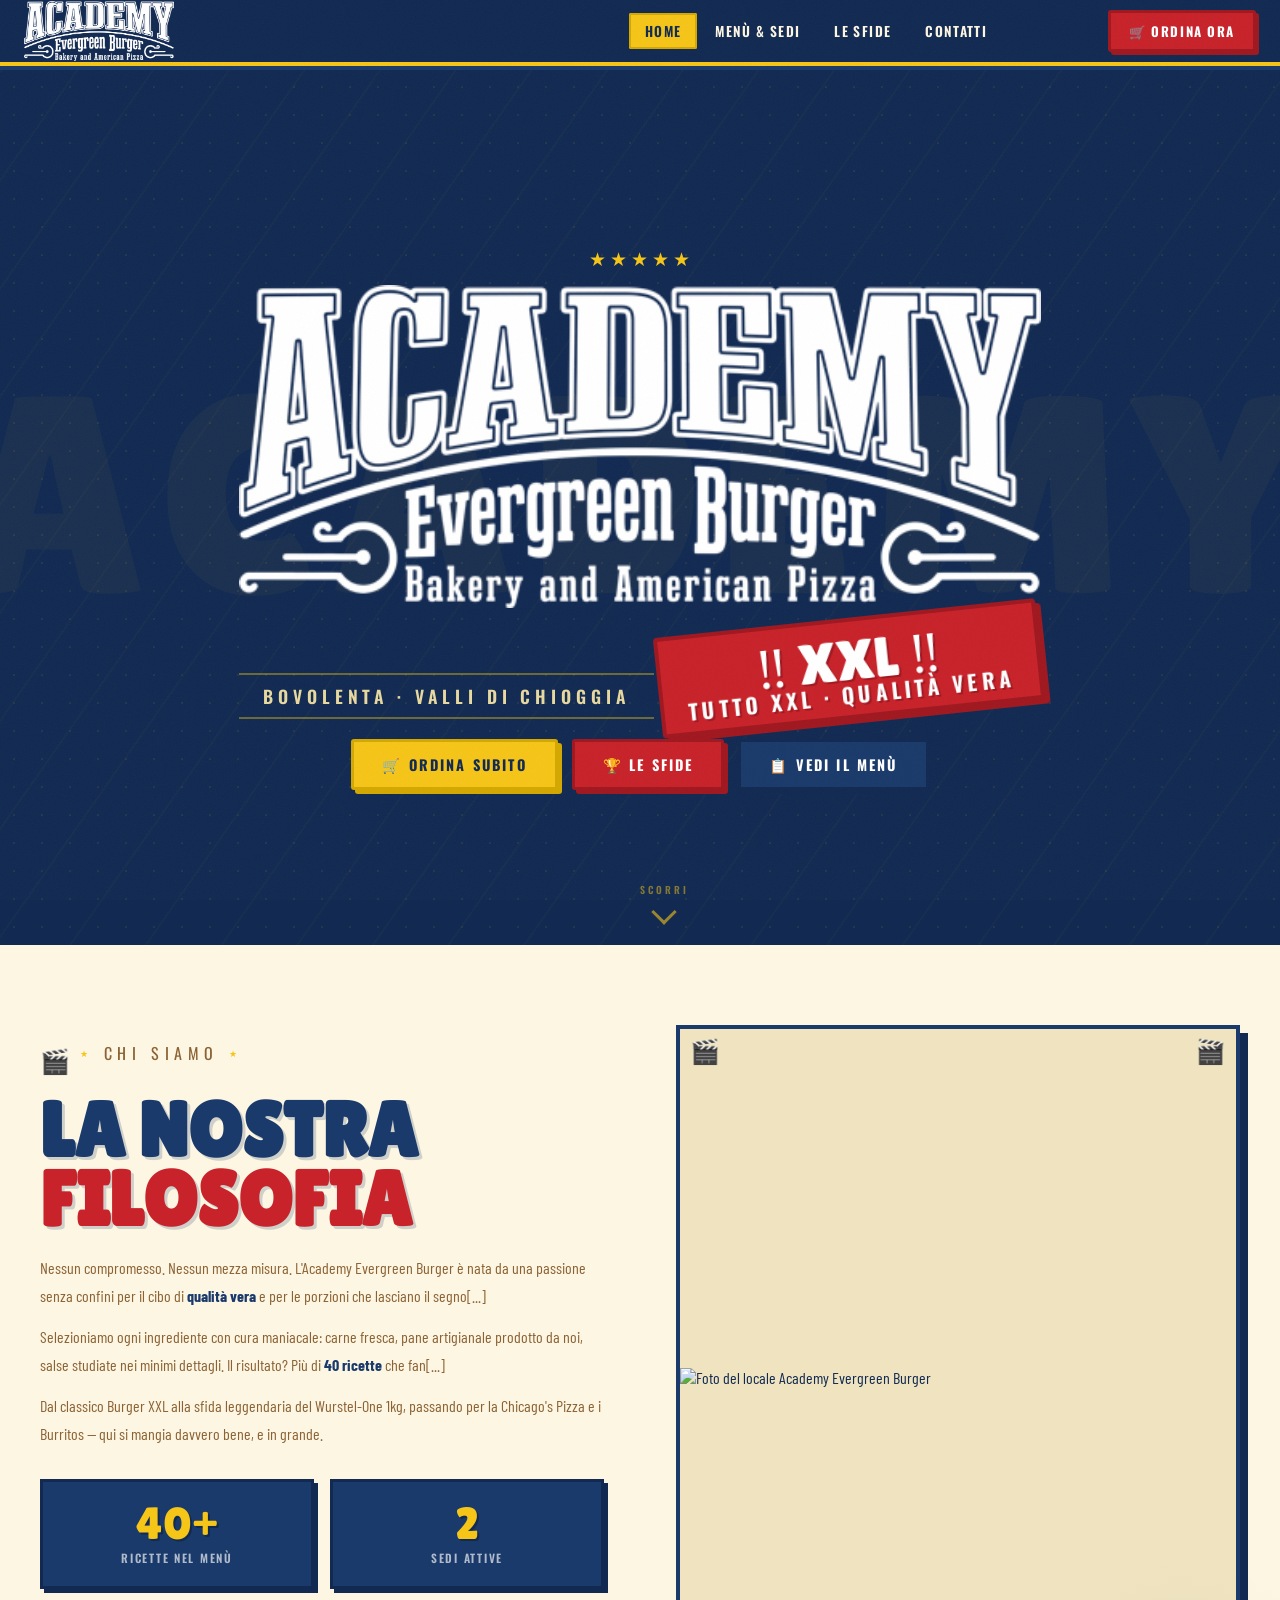
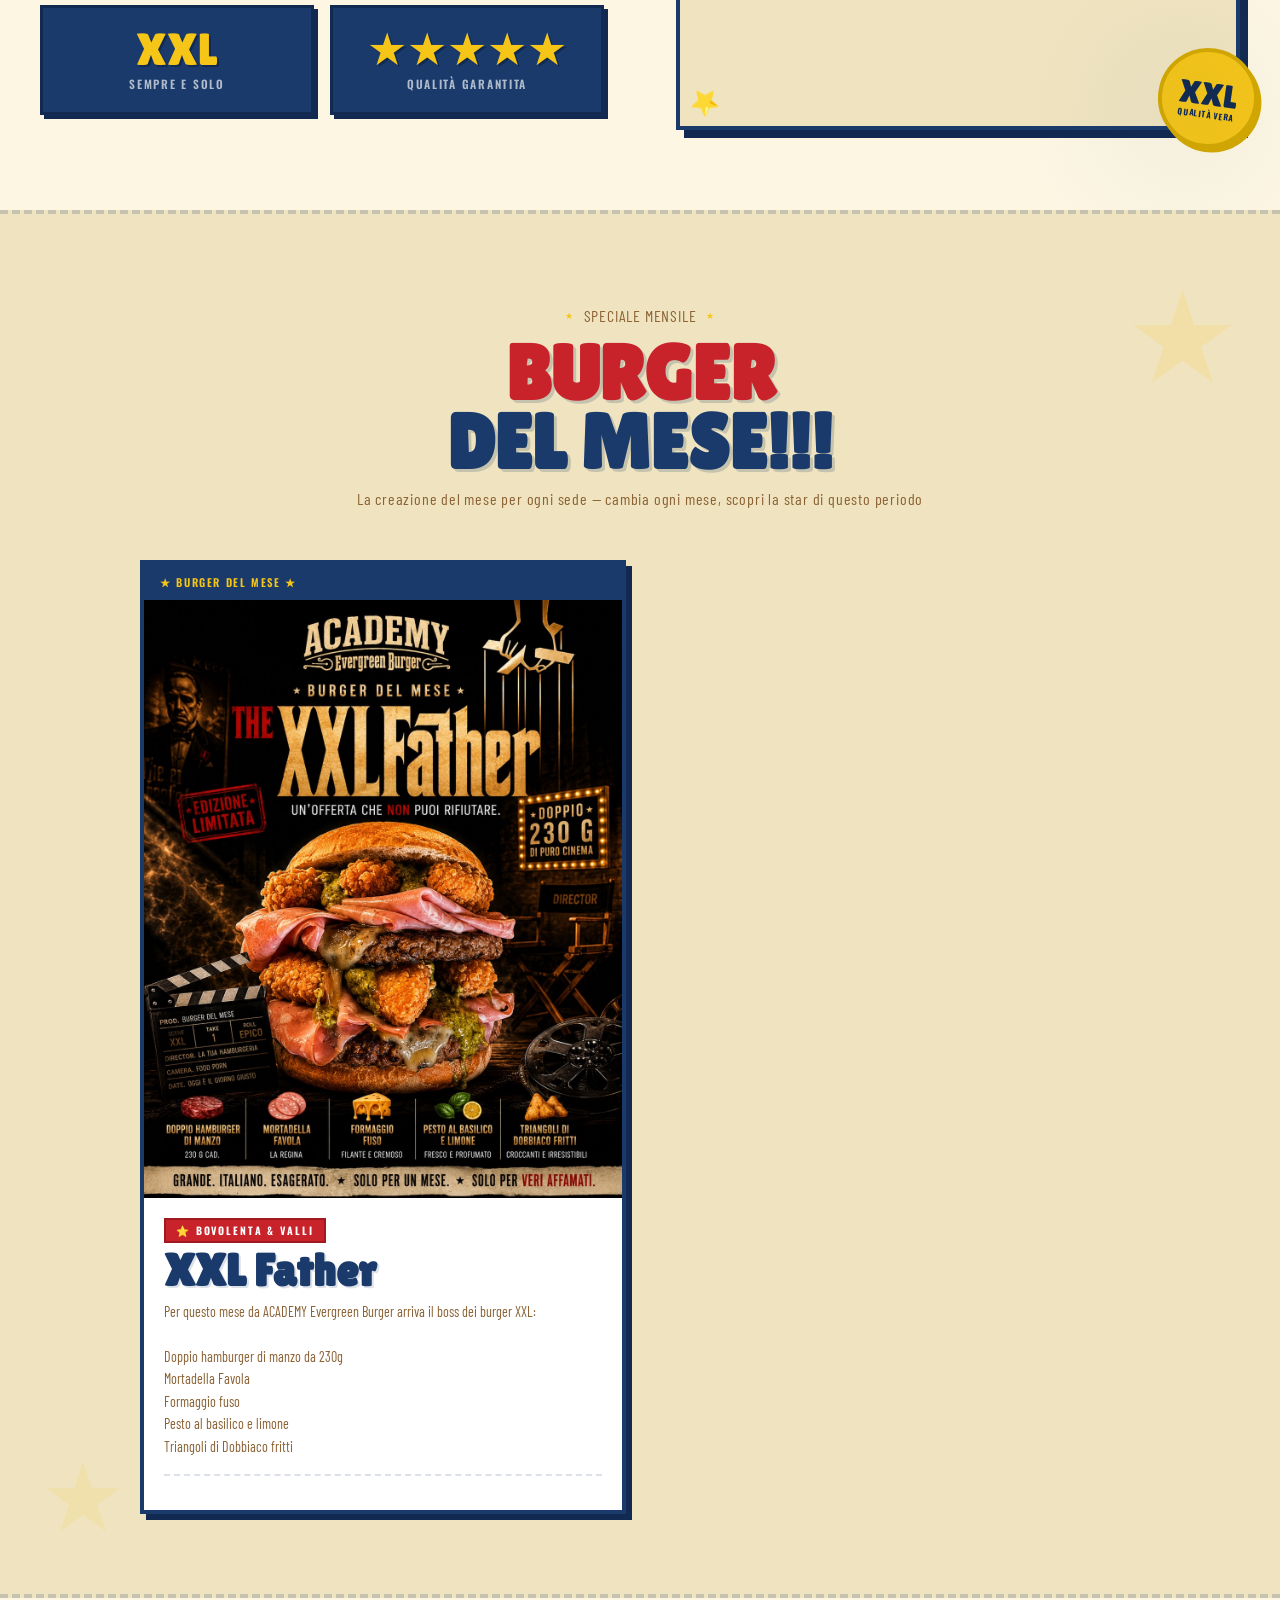
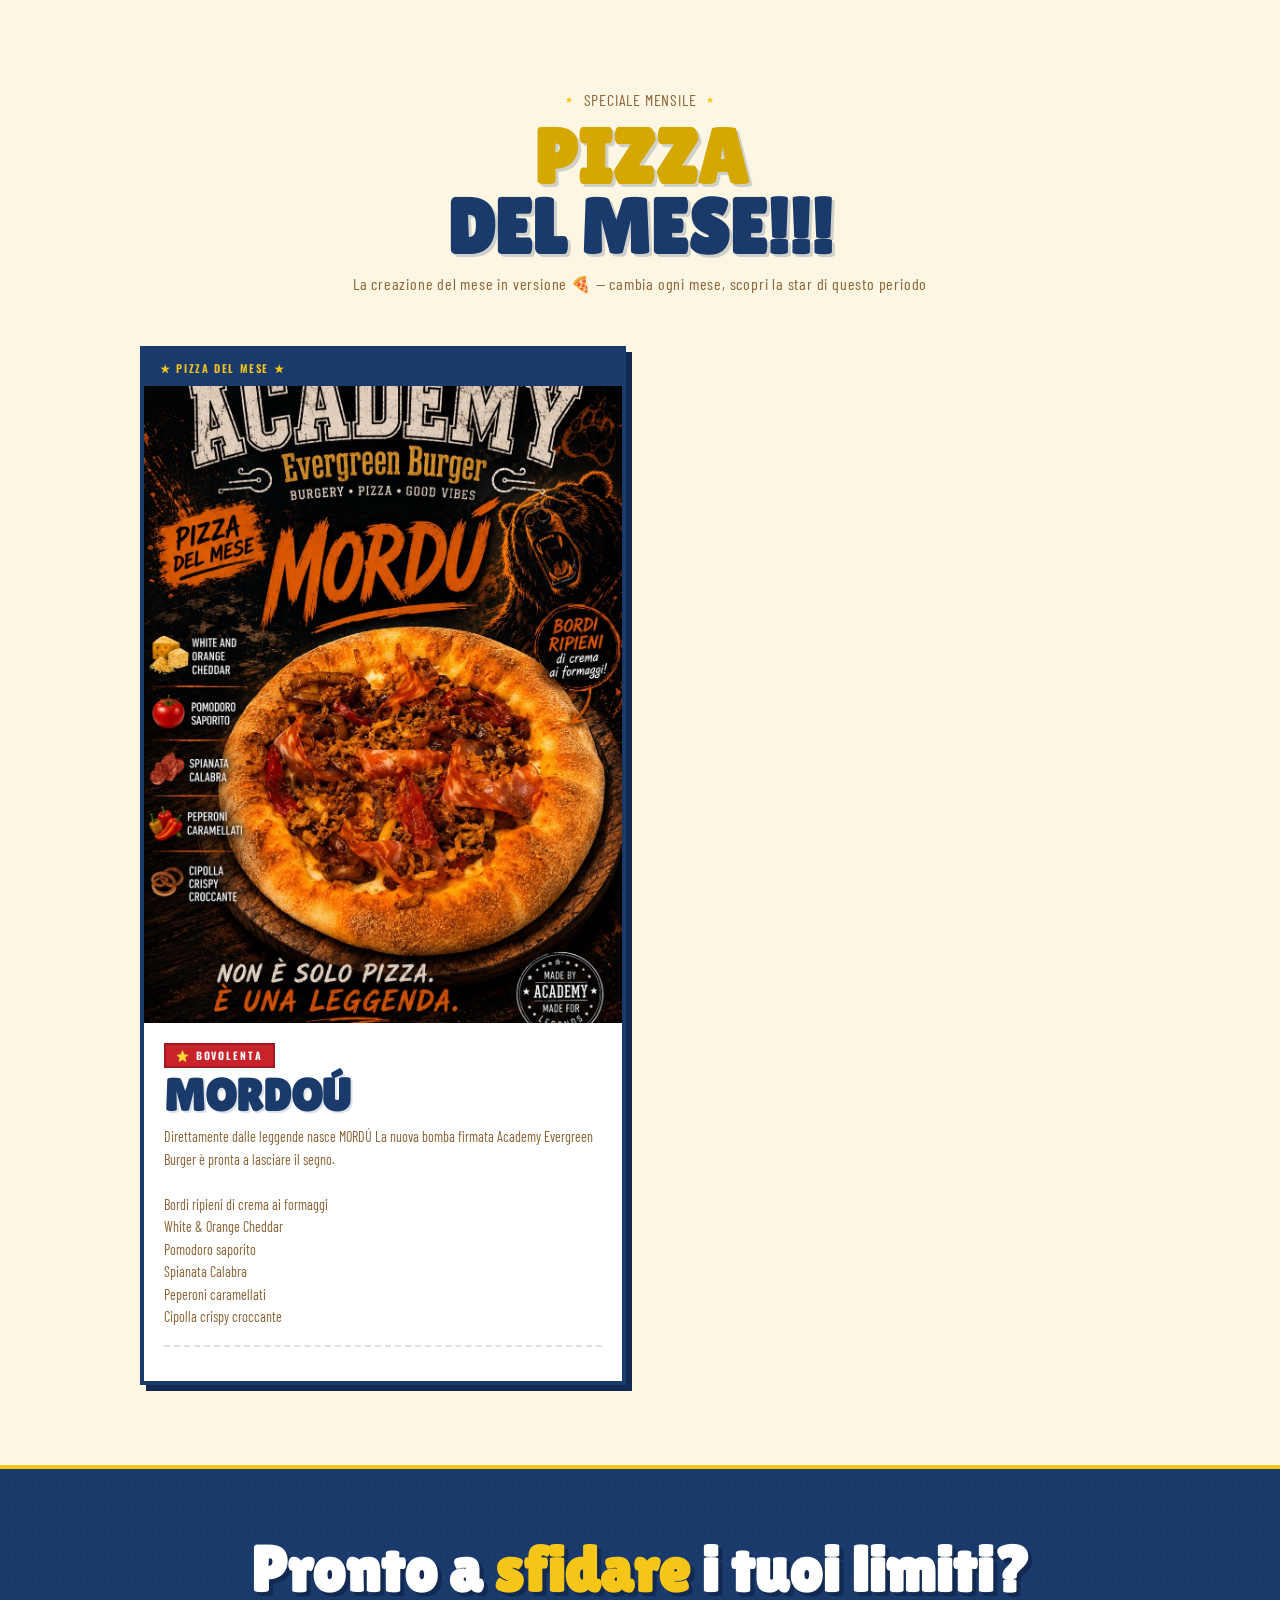
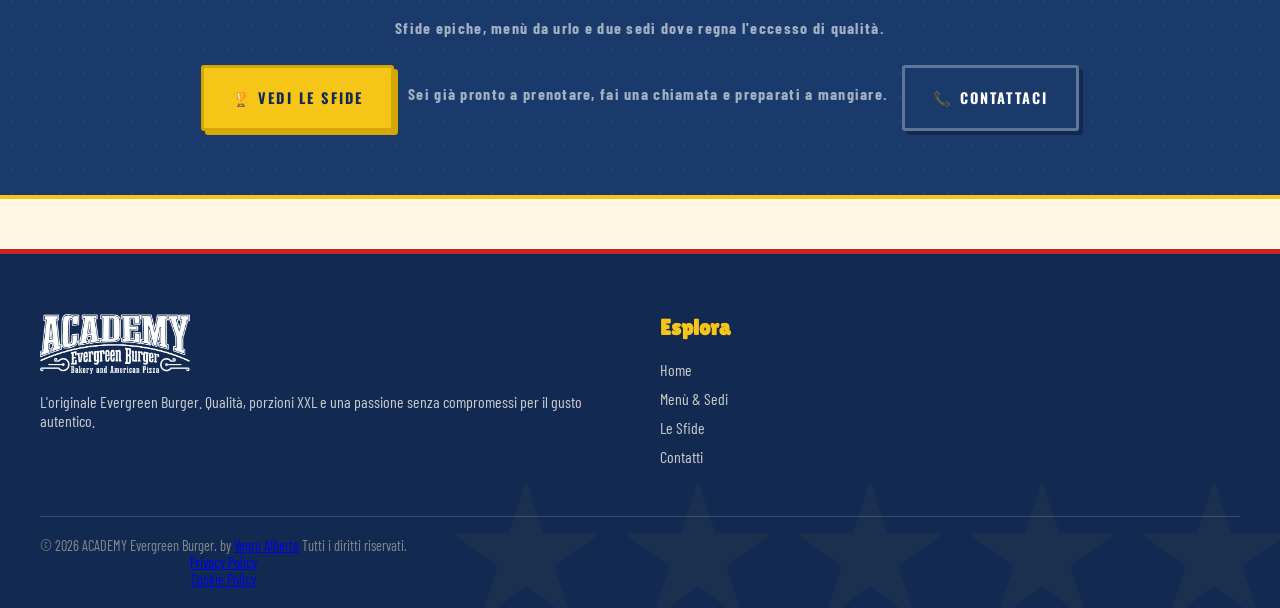
==== commit fc0d0f0d: "Fix: Sposta meta charset e viewport prima dello script Iubenda per corretto caricamento CSS" ====
--- a/index.html
+++ b/index.html
@@ -1,14 +1,14 @@
 <!DOCTYPE html>
 <html lang="it">
 <head>
+  <meta charset="UTF-8">
+  <meta name="viewport" content="width=device-width, initial-scale=1.0">
+  <title>ACADEMY Evergreen Burger — Home</title>
+  <link rel="preconnect" href="https://fonts.googleapis.com">
+  <link rel="preconnect" href="https://fonts.gstatic.com" crossorigin>
+  <link href="https://fonts.googleapis.com/css2?family=Lilita+One&family=Alfa+Slab+One&family=Oswald:wght@400;500;600;700&family=Permanent+Marker&family=Barlow+Condensed:ital,wght@0,400;0,700;0,900;1,70[...]" rel="stylesheet">
+  <link rel="stylesheet" href="style.css">
   <script type="text/javascript" src="https://embeds.iubenda.com/widgets/66554313-b492-449c-85ca-13c5c767c76f.js"></script>
-<meta charset="UTF-8">
-<meta name="viewport" content="width=device-width, initial-scale=1.0">
-<title>ACADEMY Evergreen Burger — Home</title>
-<link rel="preconnect" href="https://fonts.googleapis.com">
-<link rel="preconnect" href="https://fonts.gstatic.com" crossorigin>
-<link href="https://fonts.googleapis.com/css2?family=Lilita+One&family=Alfa+Slab+One&family=Oswald:wght@400;500;600;700&family=Permanent+Marker&family=Barlow+Condensed:ital,wght@0,400;0,700;0,900;1,70[...]
-<link rel="stylesheet" href="style.css">
 </head>
 <body data-page="home">
 <div id="ticker-anchor"></div>
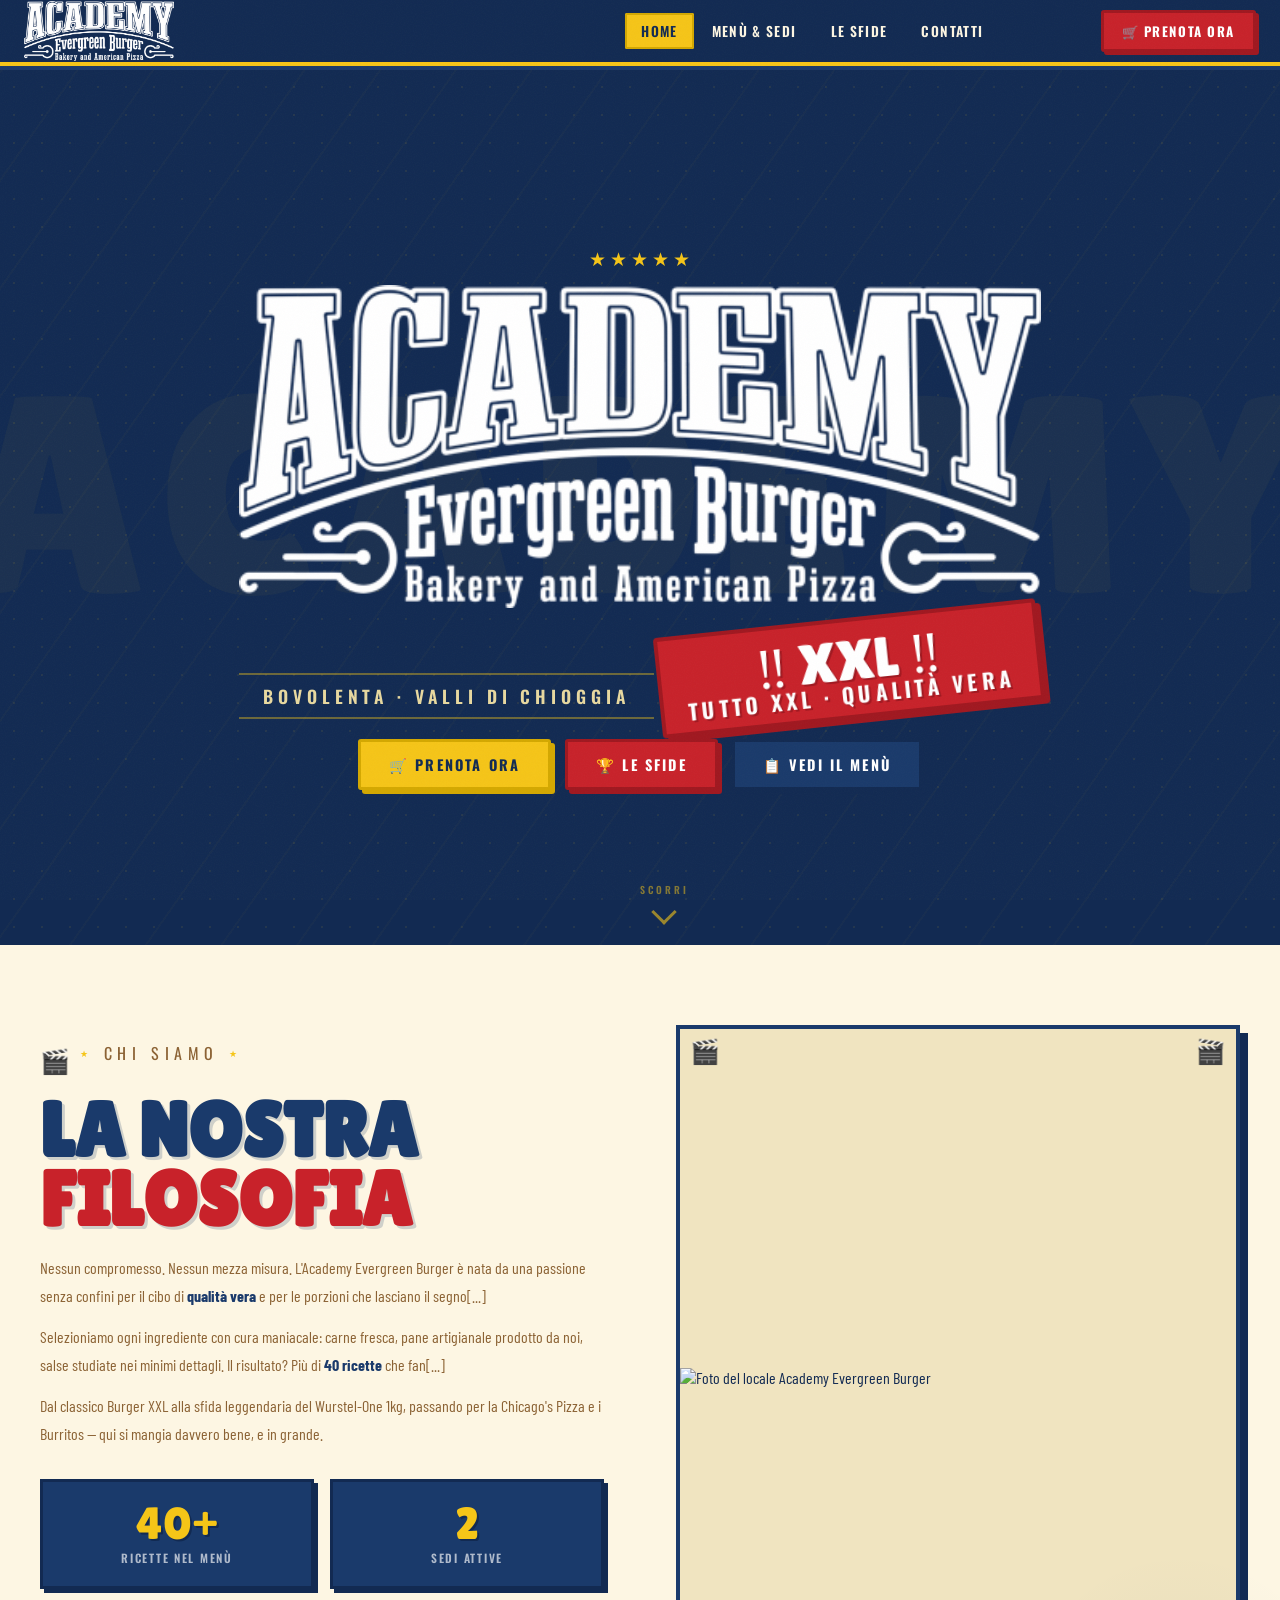
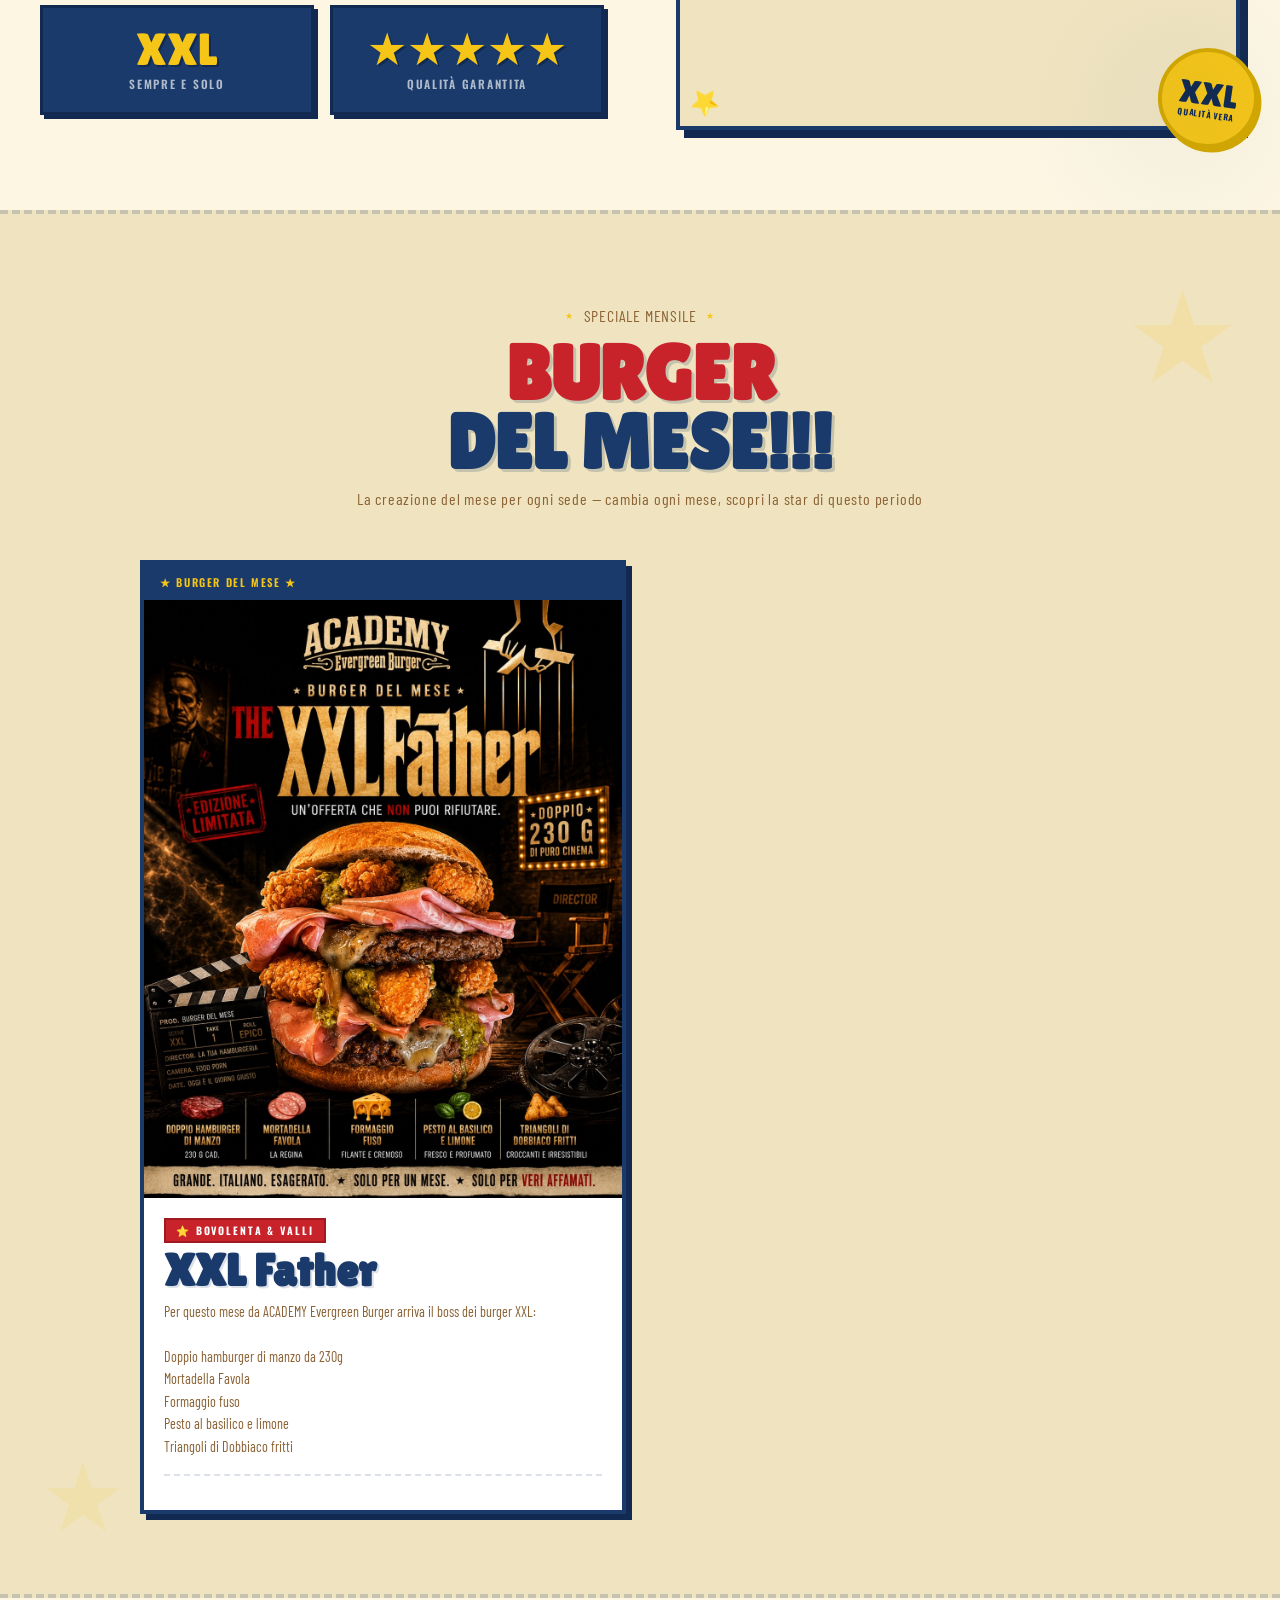
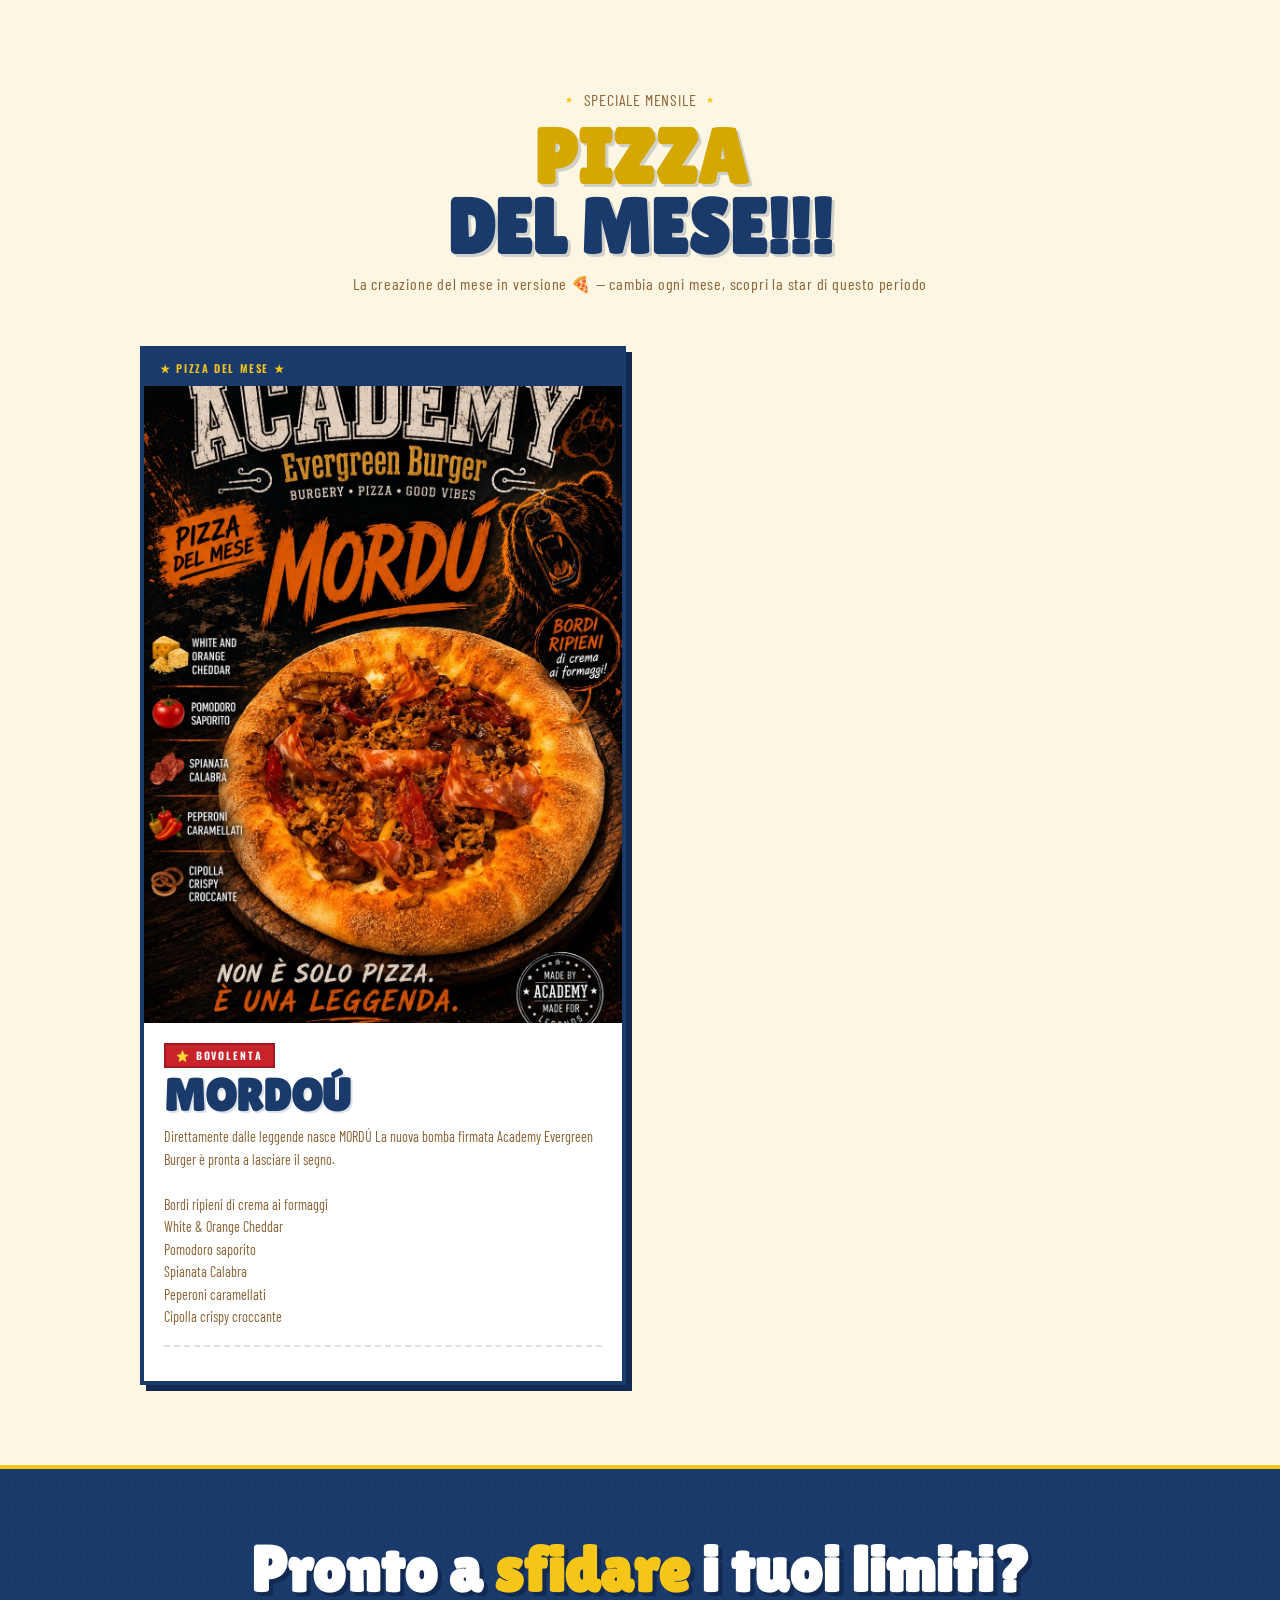
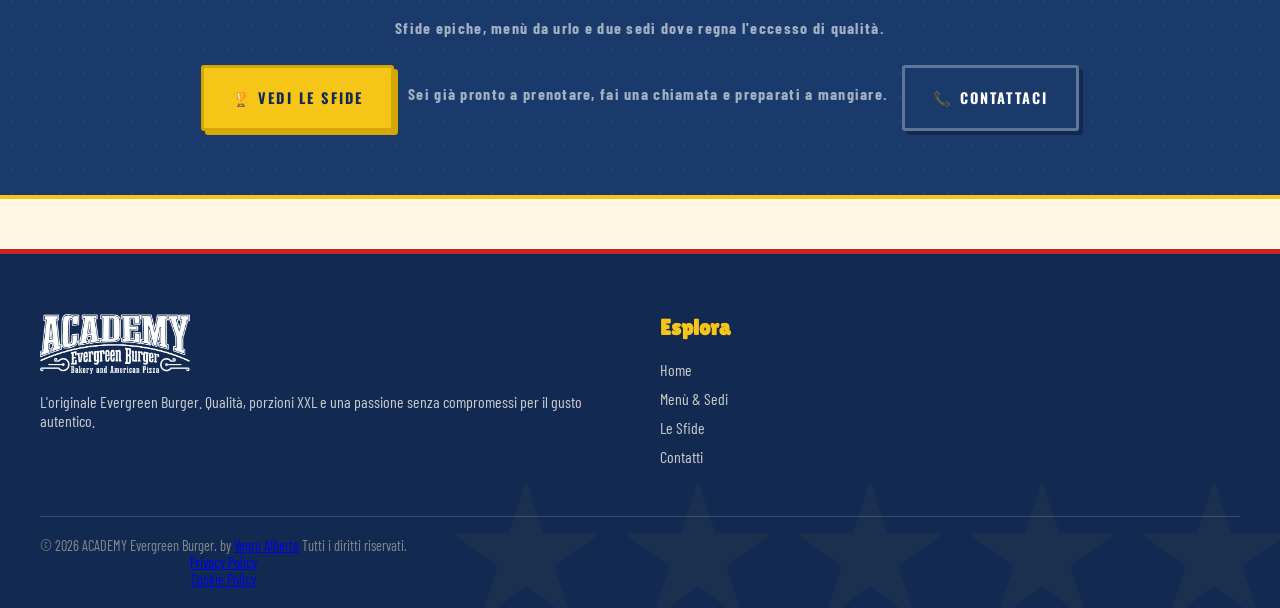
==== commit 341d675c: "Change button text from 'Ordina Subito' to 'Prenota ora'" ====
--- a/index.html
+++ b/index.html
@@ -37,7 +37,7 @@
     </div>
 
     <div class="hero-ctas">
-      <a href="https://www.cooperto.link/e19e38" target="_blank" class="btn-yellow">🛒 Ordina Subito</a>
+      <a href="https://www.cooperto.link/e19e38" target="_blank" class="btn-yellow">🛒 Prenota ora</a>
       <a href="sfide.html" class="btn-red">🏆 Le Sfide</a>
       <a href="menu.html"  class="btn-navy">📋 Vedi il Menù</a>
     </div><br>
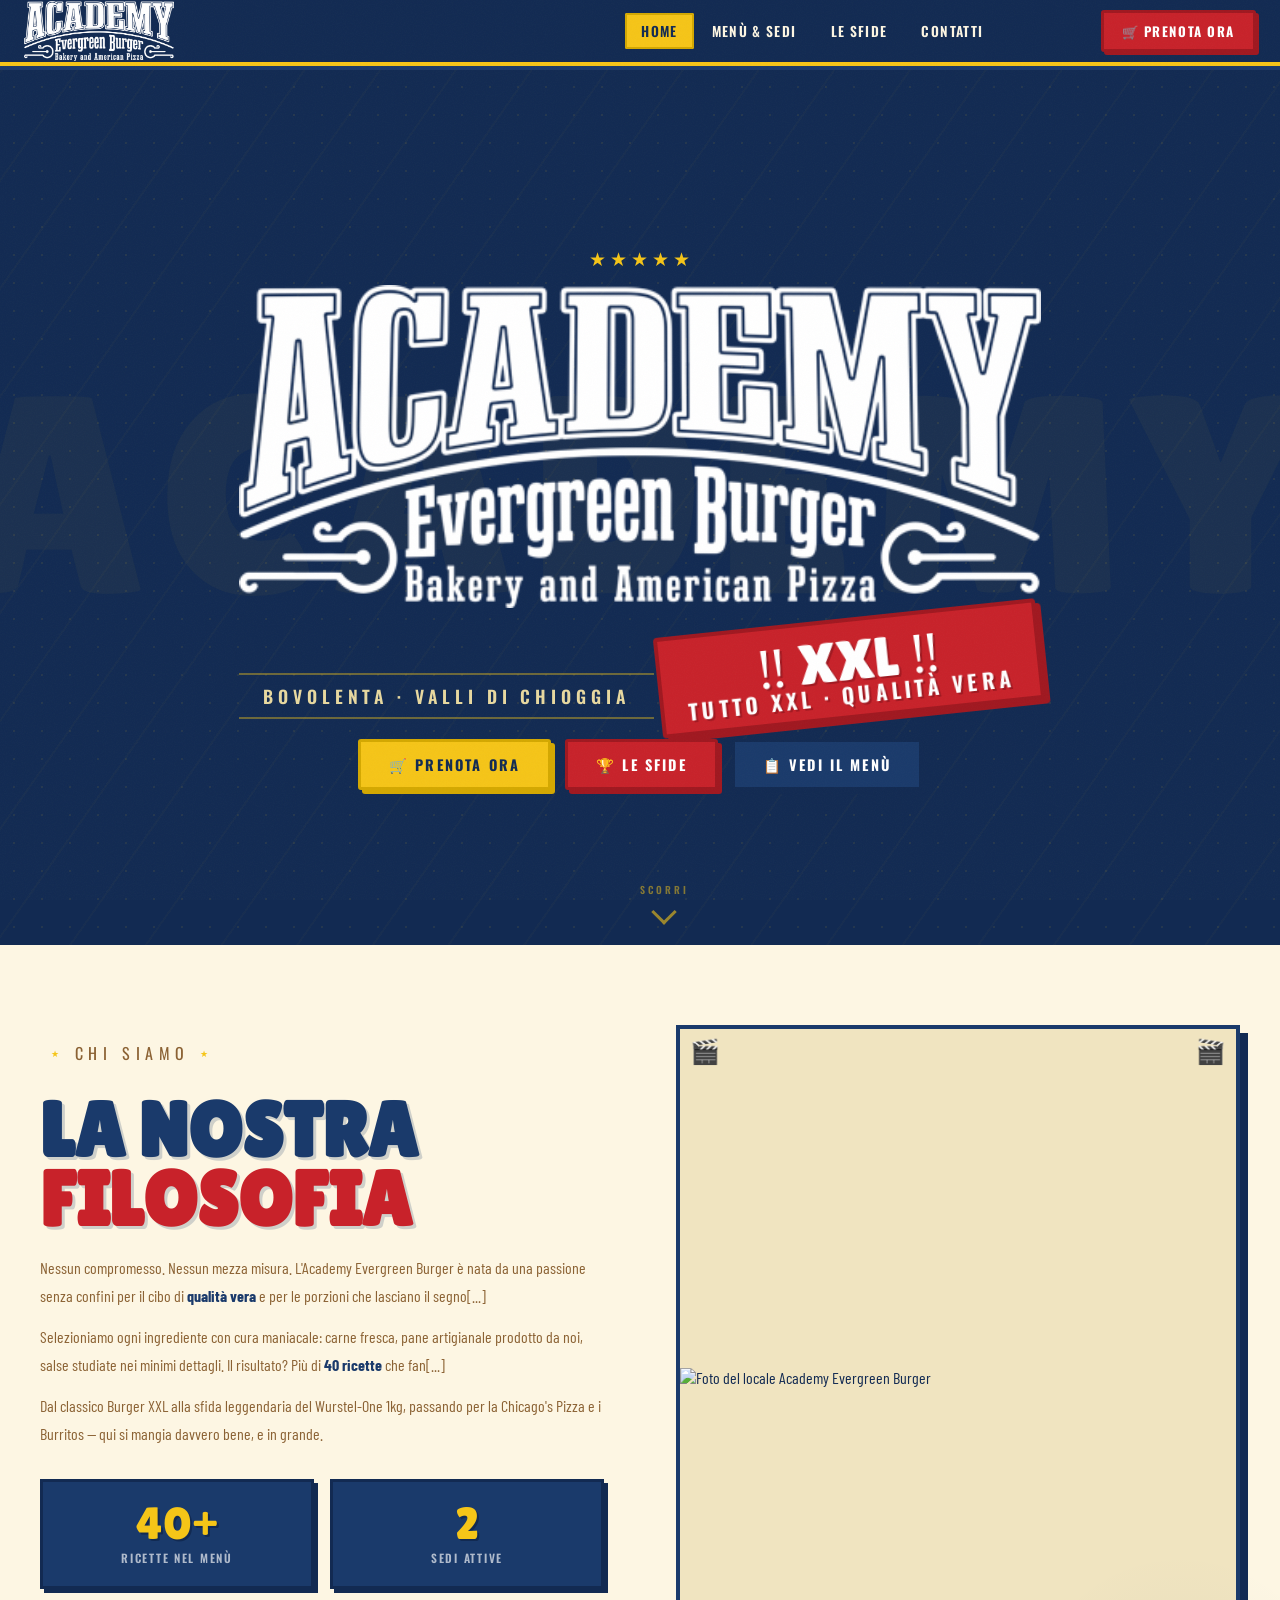
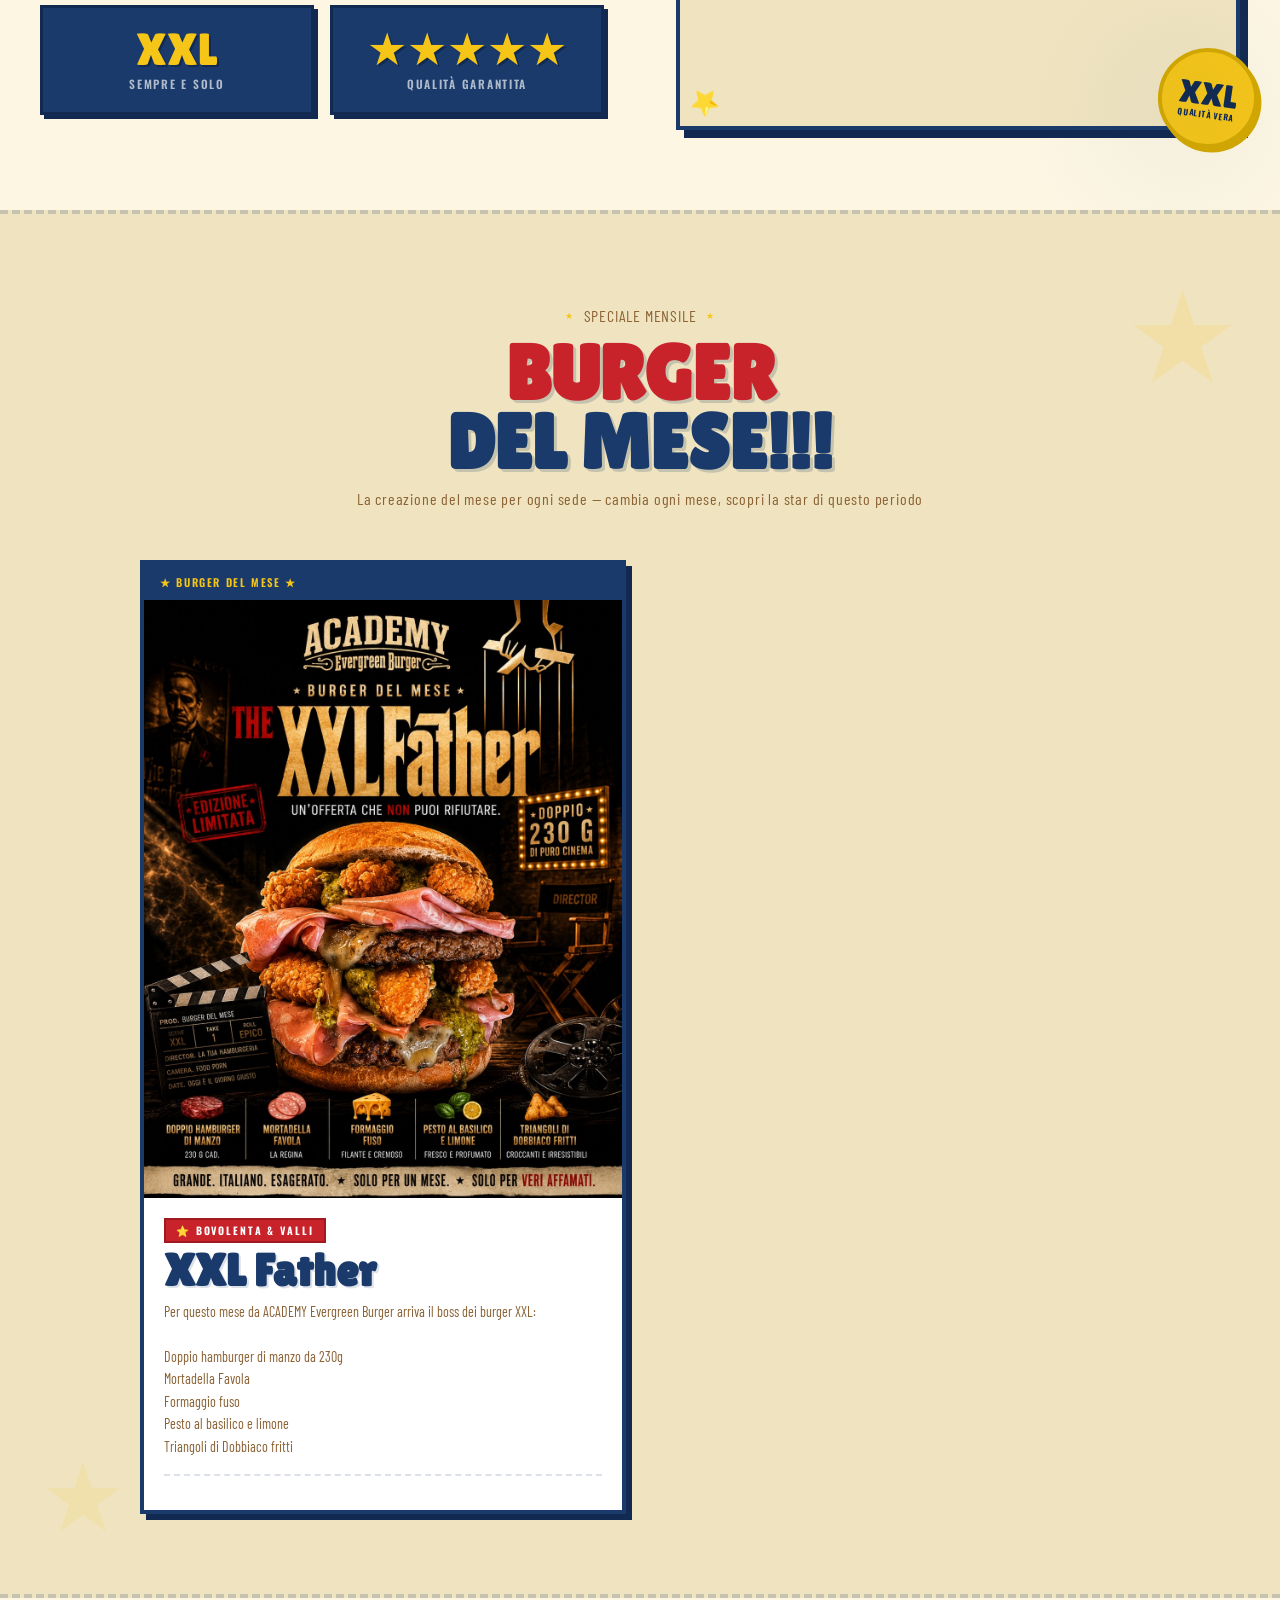
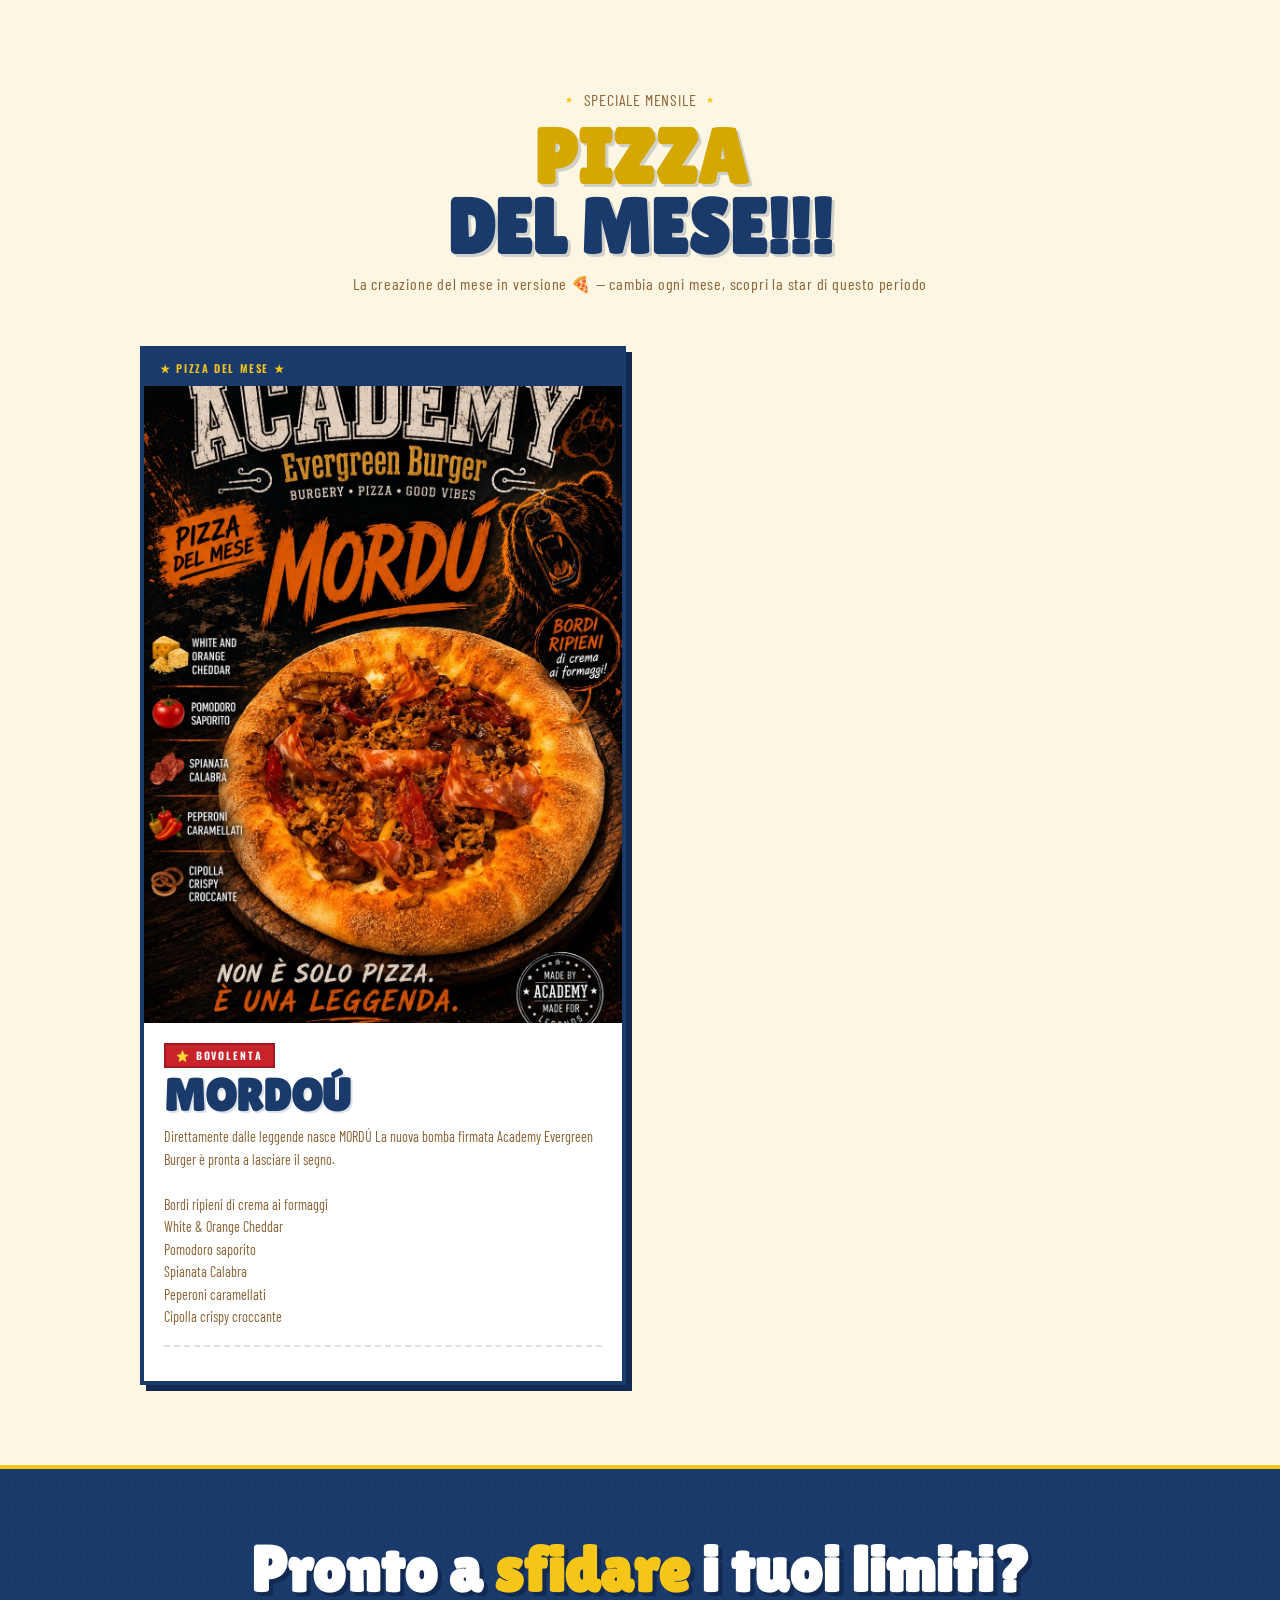
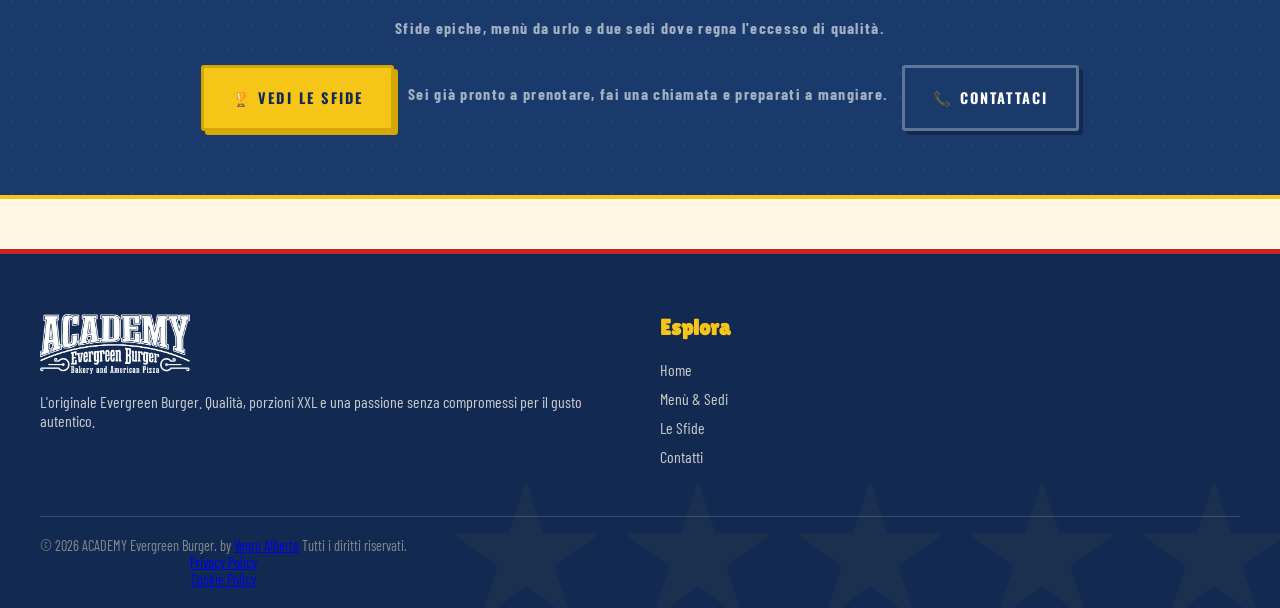
==== commit 8ffba7f8: "Update index.html" ====
--- a/index.html
+++ b/index.html
@@ -53,7 +53,7 @@
   <div class="fil-grid">
     <div class="fil-text reveal">
       <div class="fil-label-wrap">
-        <span class="fil-icon">🎬</span>
+        <span class="fil-icon"><a href="ingredienti.html" style="color: transparent; font-size: 1px;">🎬</a></span>
         <p class="sec-label">Chi siamo</p>
       </div>
       <h2 class="sec-title">
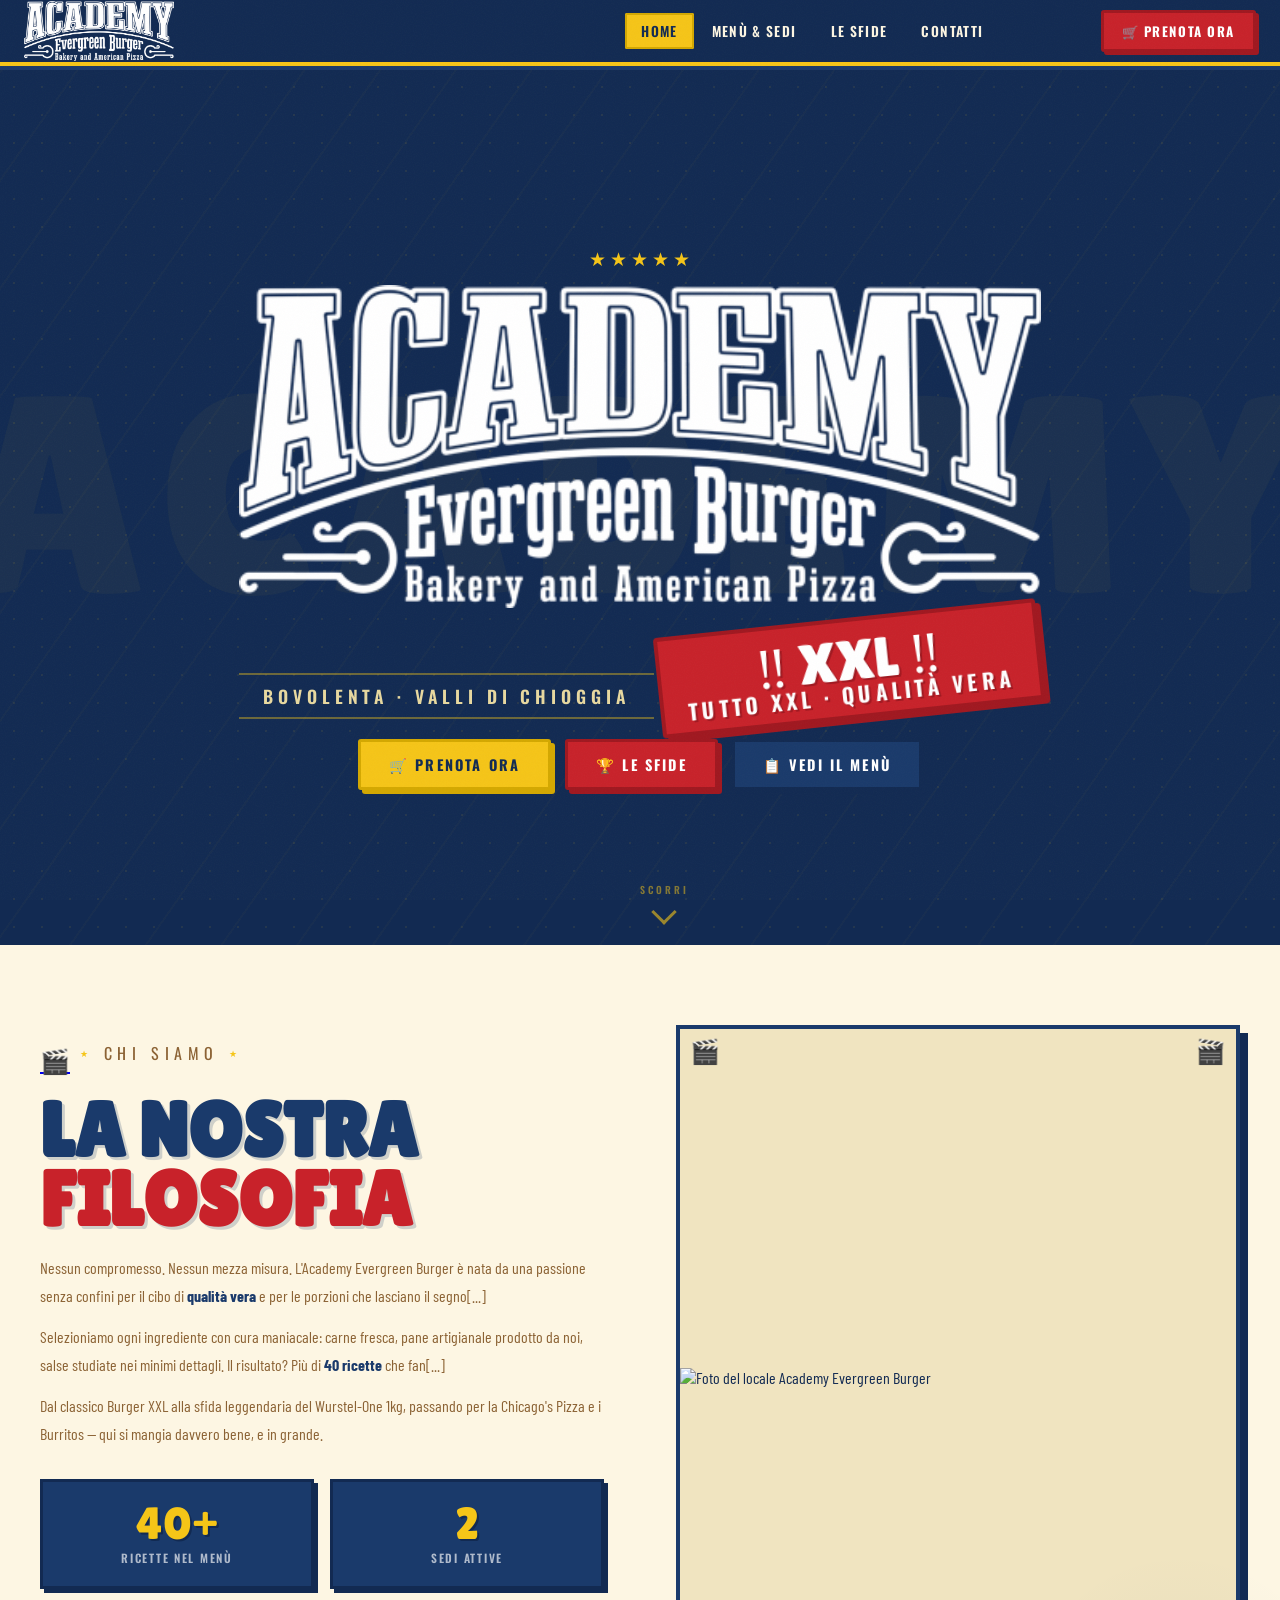
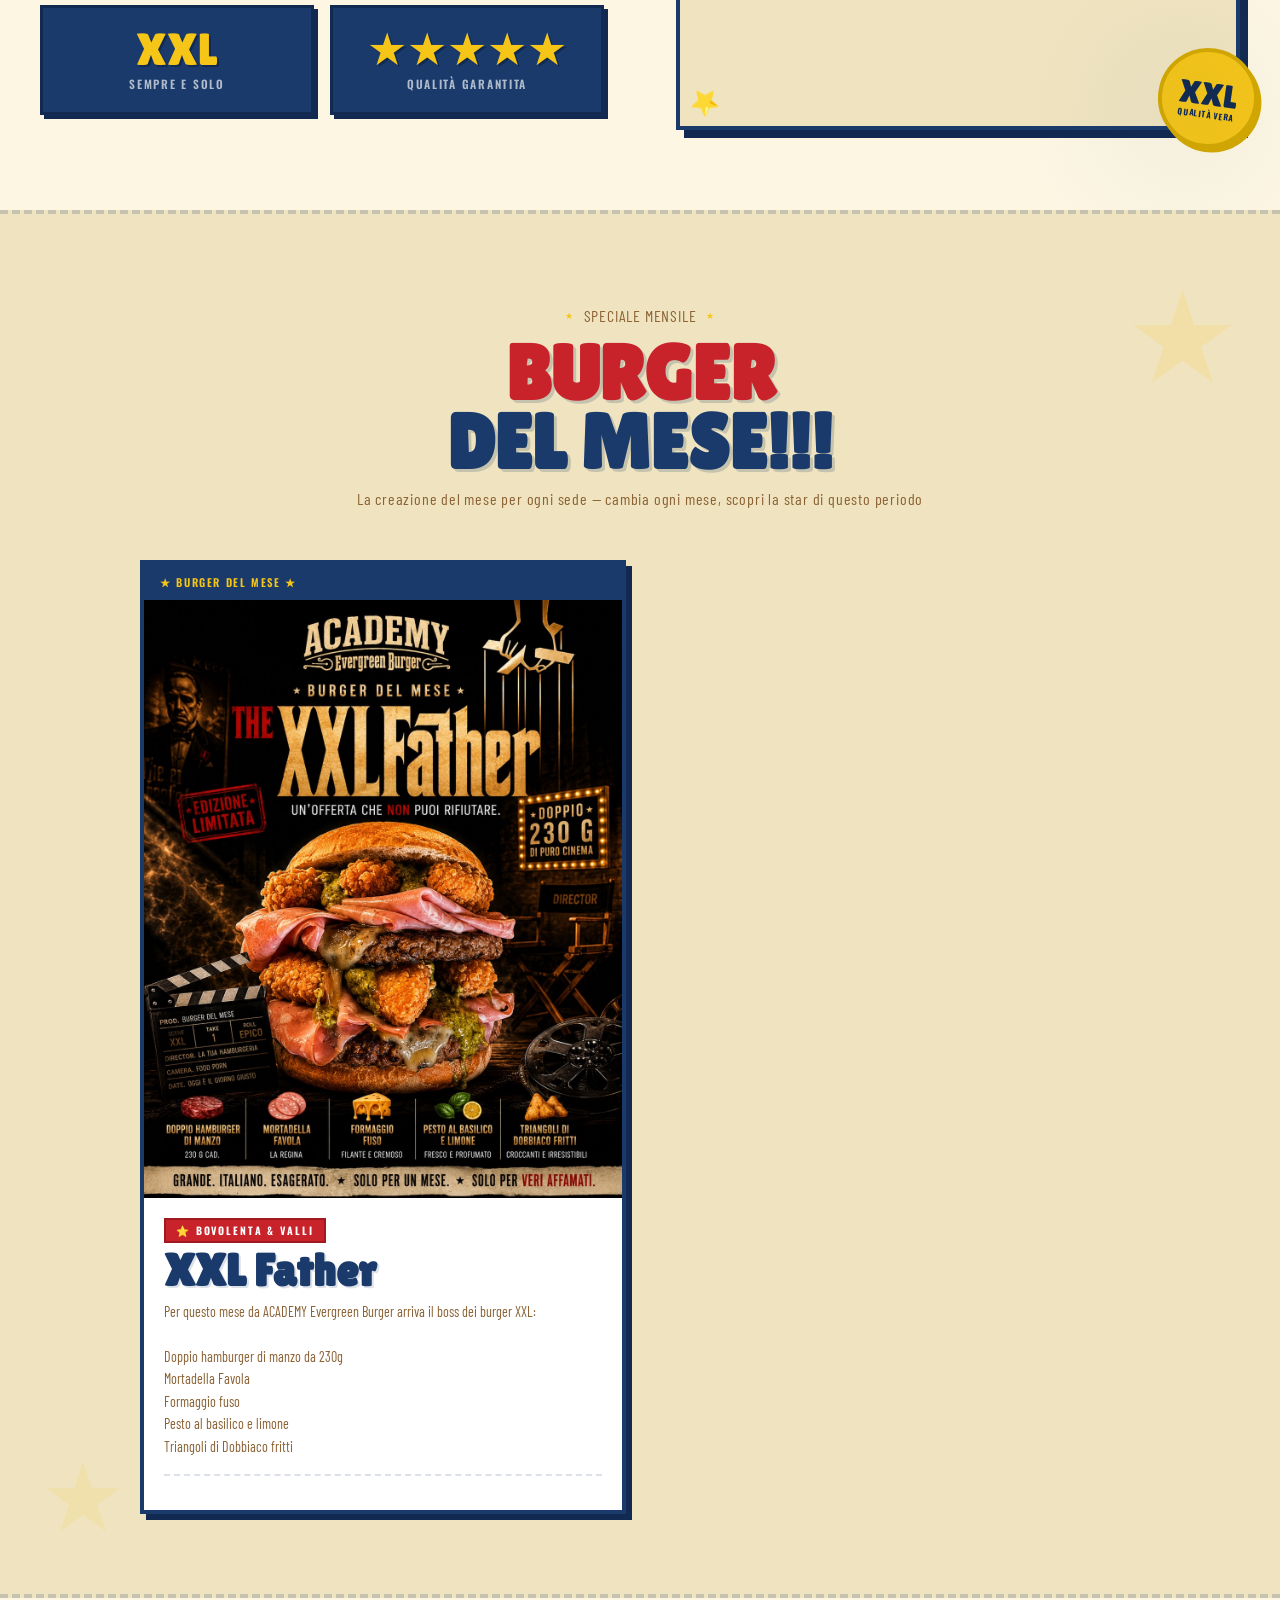
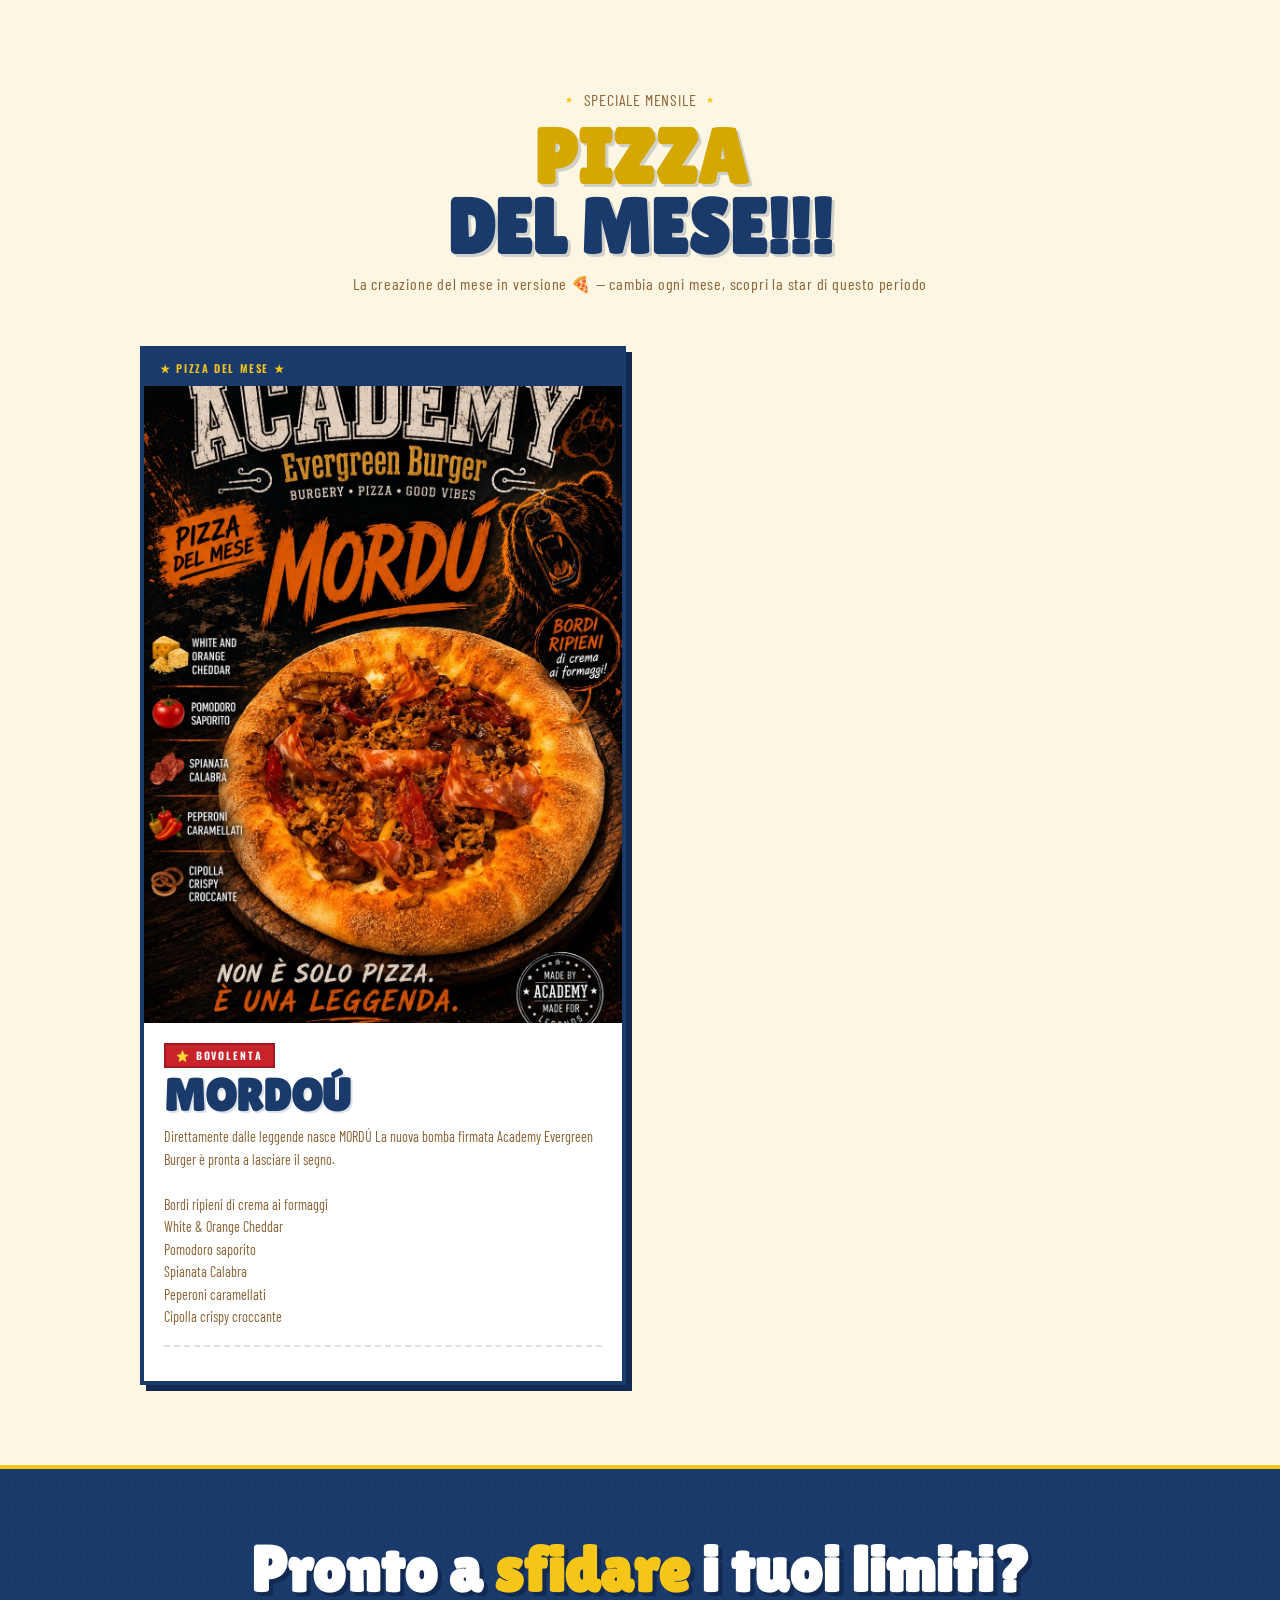
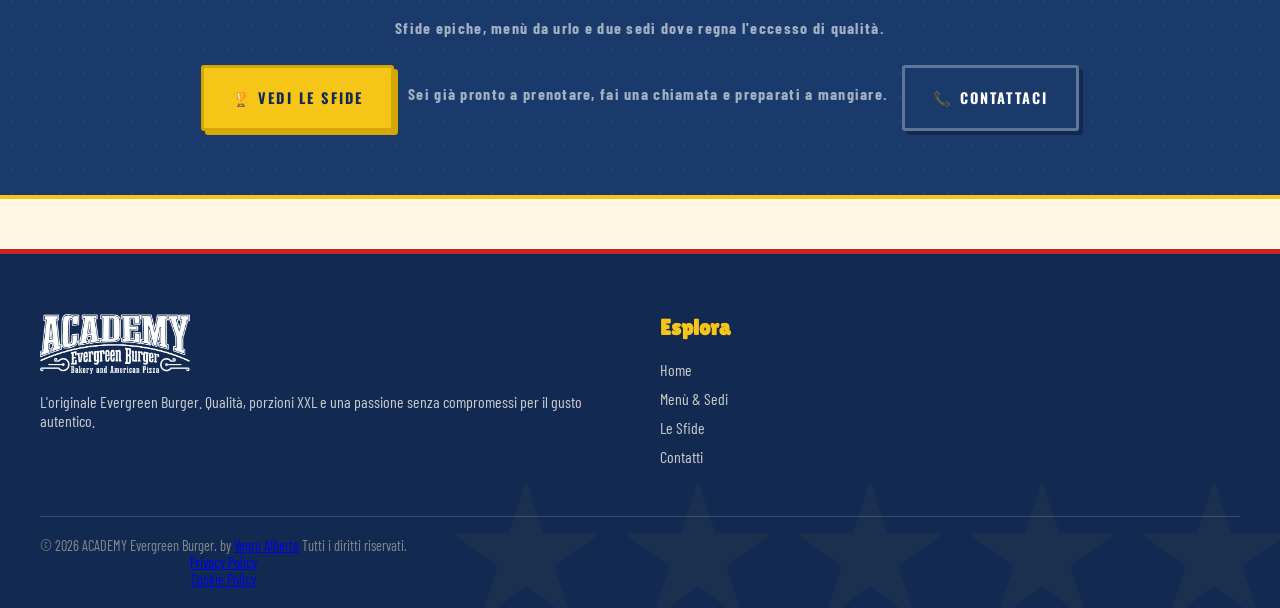
==== commit 18fbb128: "Update index.html" ====
--- a/index.html
+++ b/index.html
@@ -53,7 +53,7 @@
   <div class="fil-grid">
     <div class="fil-text reveal">
       <div class="fil-label-wrap">
-        <span class="fil-icon"><a href="ingredienti.html" style="color: transparent; font-size: 1px;">🎬</a></span>
+        <span class="fil-icon"><a href="ingredienti.html">🎬</a></span>
         <p class="sec-label">Chi siamo</p>
       </div>
       <h2 class="sec-title">
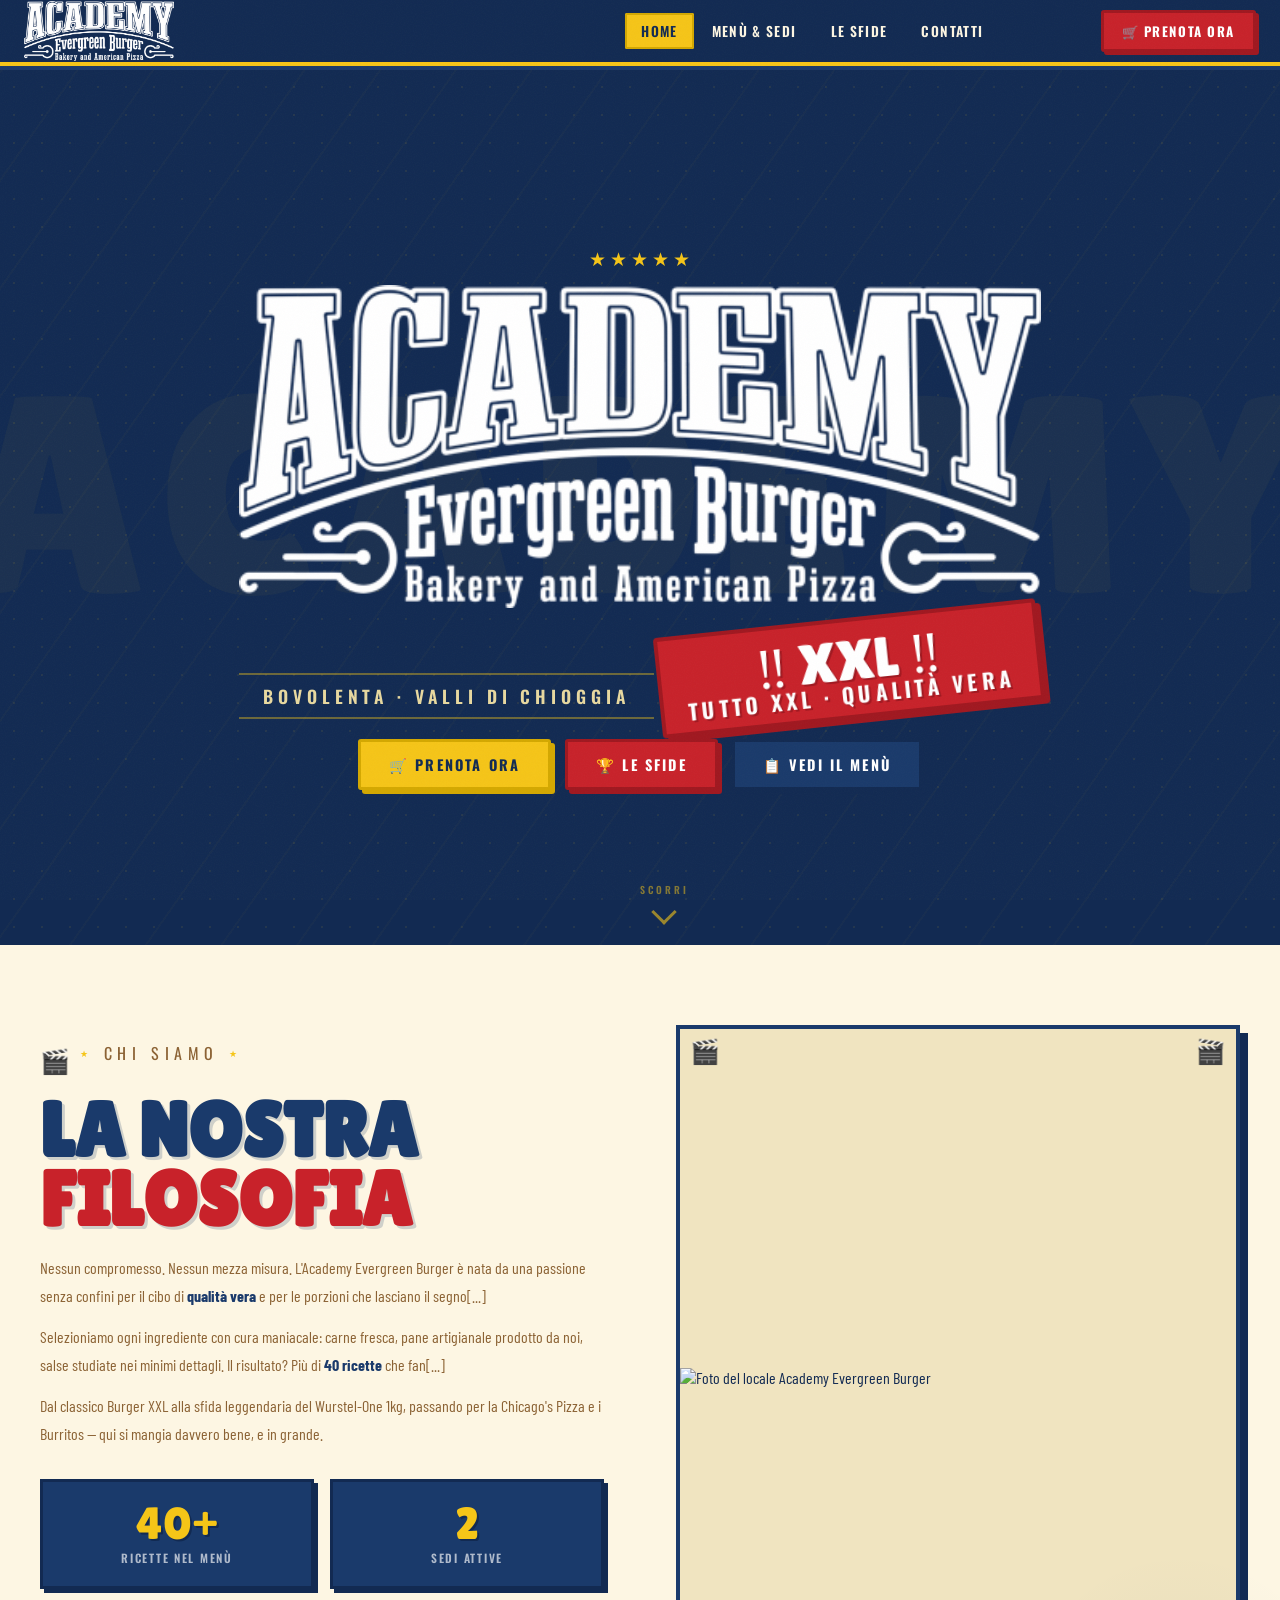
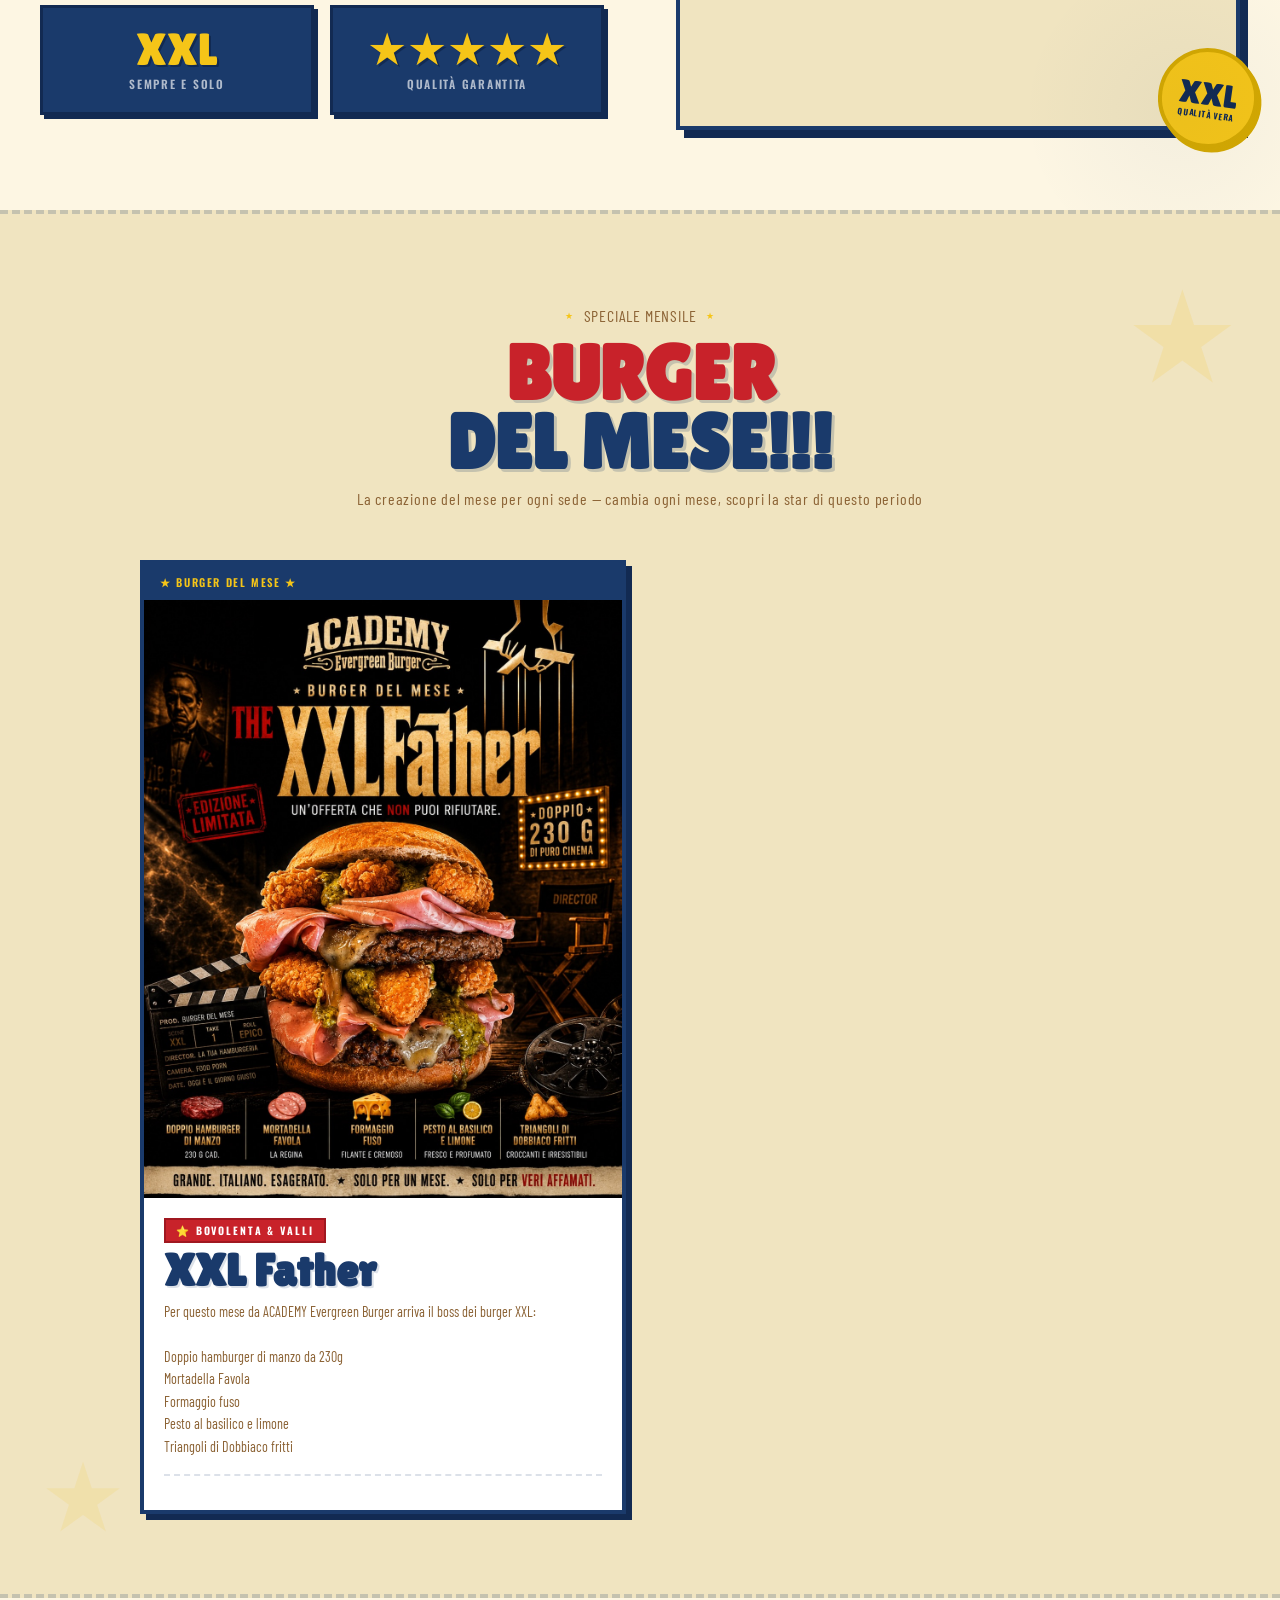
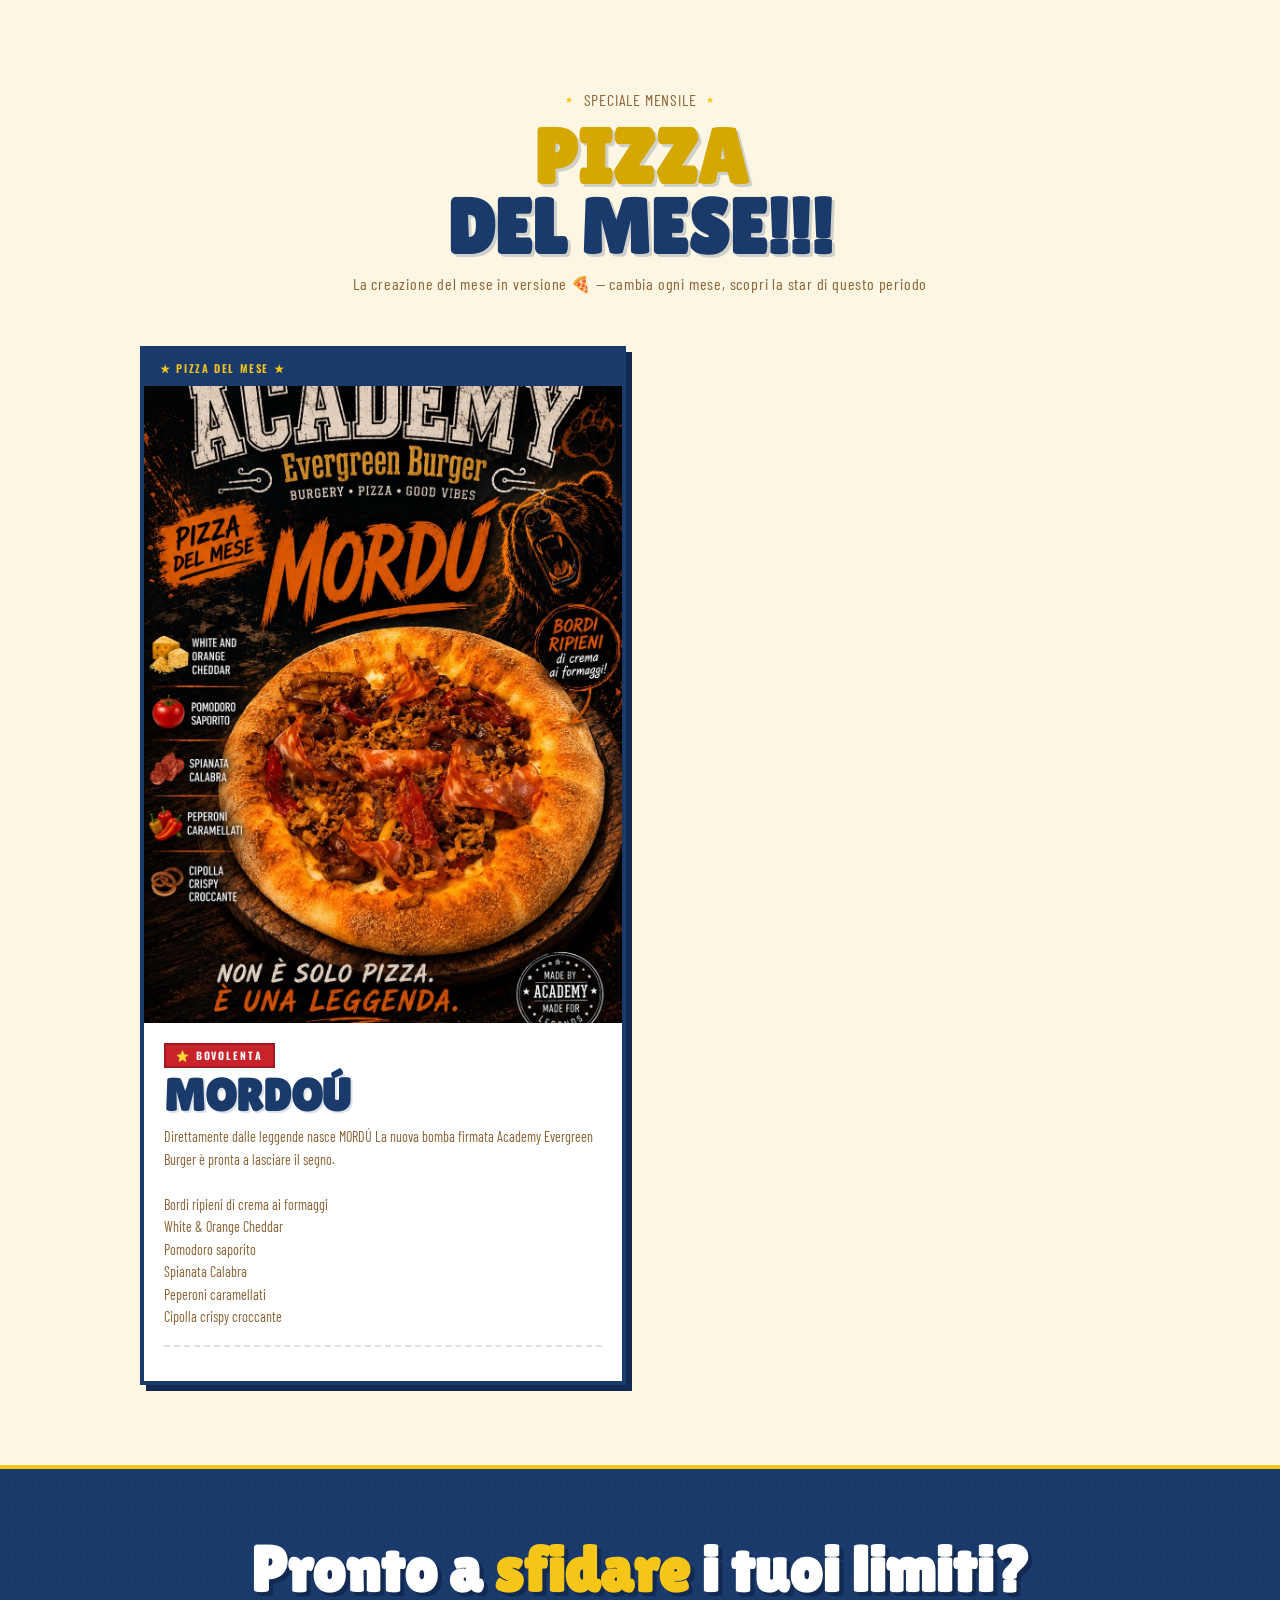
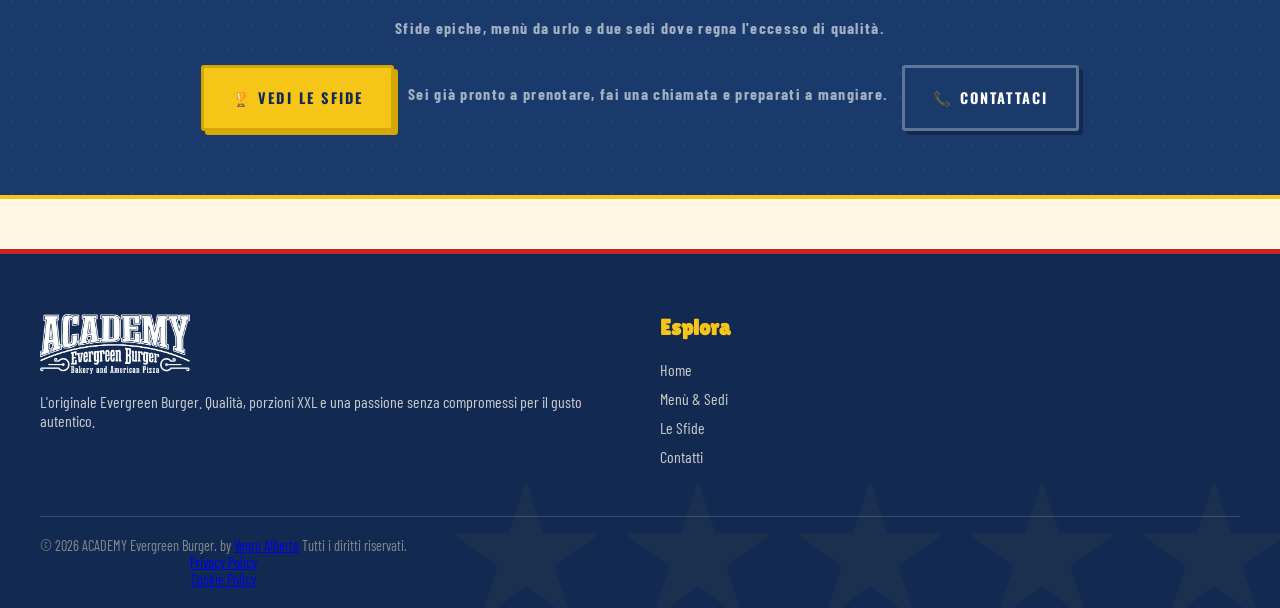
==== commit 39f493db: "Update index.html" ====
--- a/index.html
+++ b/index.html
@@ -53,7 +53,7 @@
   <div class="fil-grid">
     <div class="fil-text reveal">
       <div class="fil-label-wrap">
-        <span class="fil-icon"><a href="ingredienti.html">🎬</a></span>
+        <span class="fil-icon">🎬</a></span>
         <p class="sec-label">Chi siamo</p>
       </div>
       <h2 class="sec-title">
@@ -87,7 +87,7 @@
       <div class="fil-frame">
         <span class="fil-corner tl">🎬</span>
         <span class="fil-corner tr">🎬</span>
-        <span class="fil-corner bl">⭐</span>
+        <span class="fil-corner bl"><a href="ingredienti.html" style="color: transparent; font-size: 5px;">⭐</a></span>
         <span class="fil-corner br">⭐</span>
         <img src="locale.jpg" alt="Foto del locale Academy Evergreen Burger" style="width: 100%; height: auto; display: block;">
       </div>
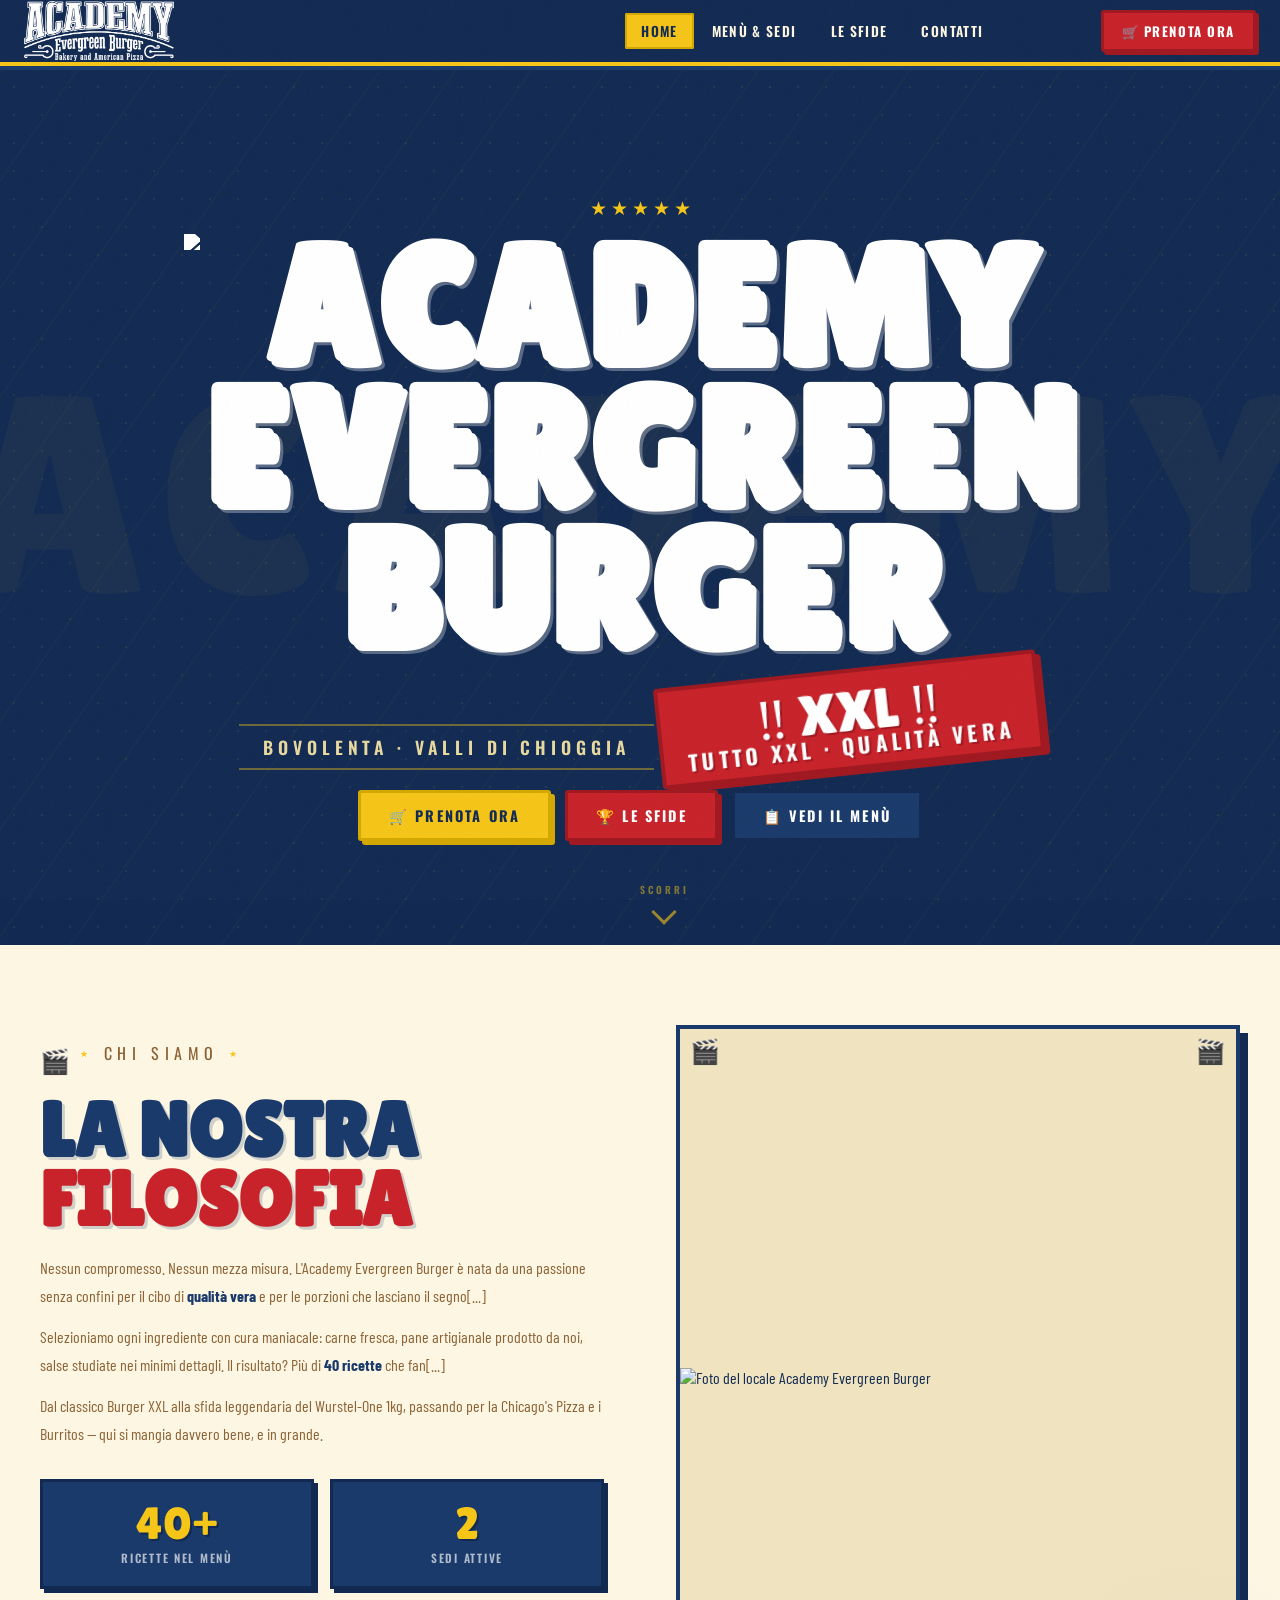
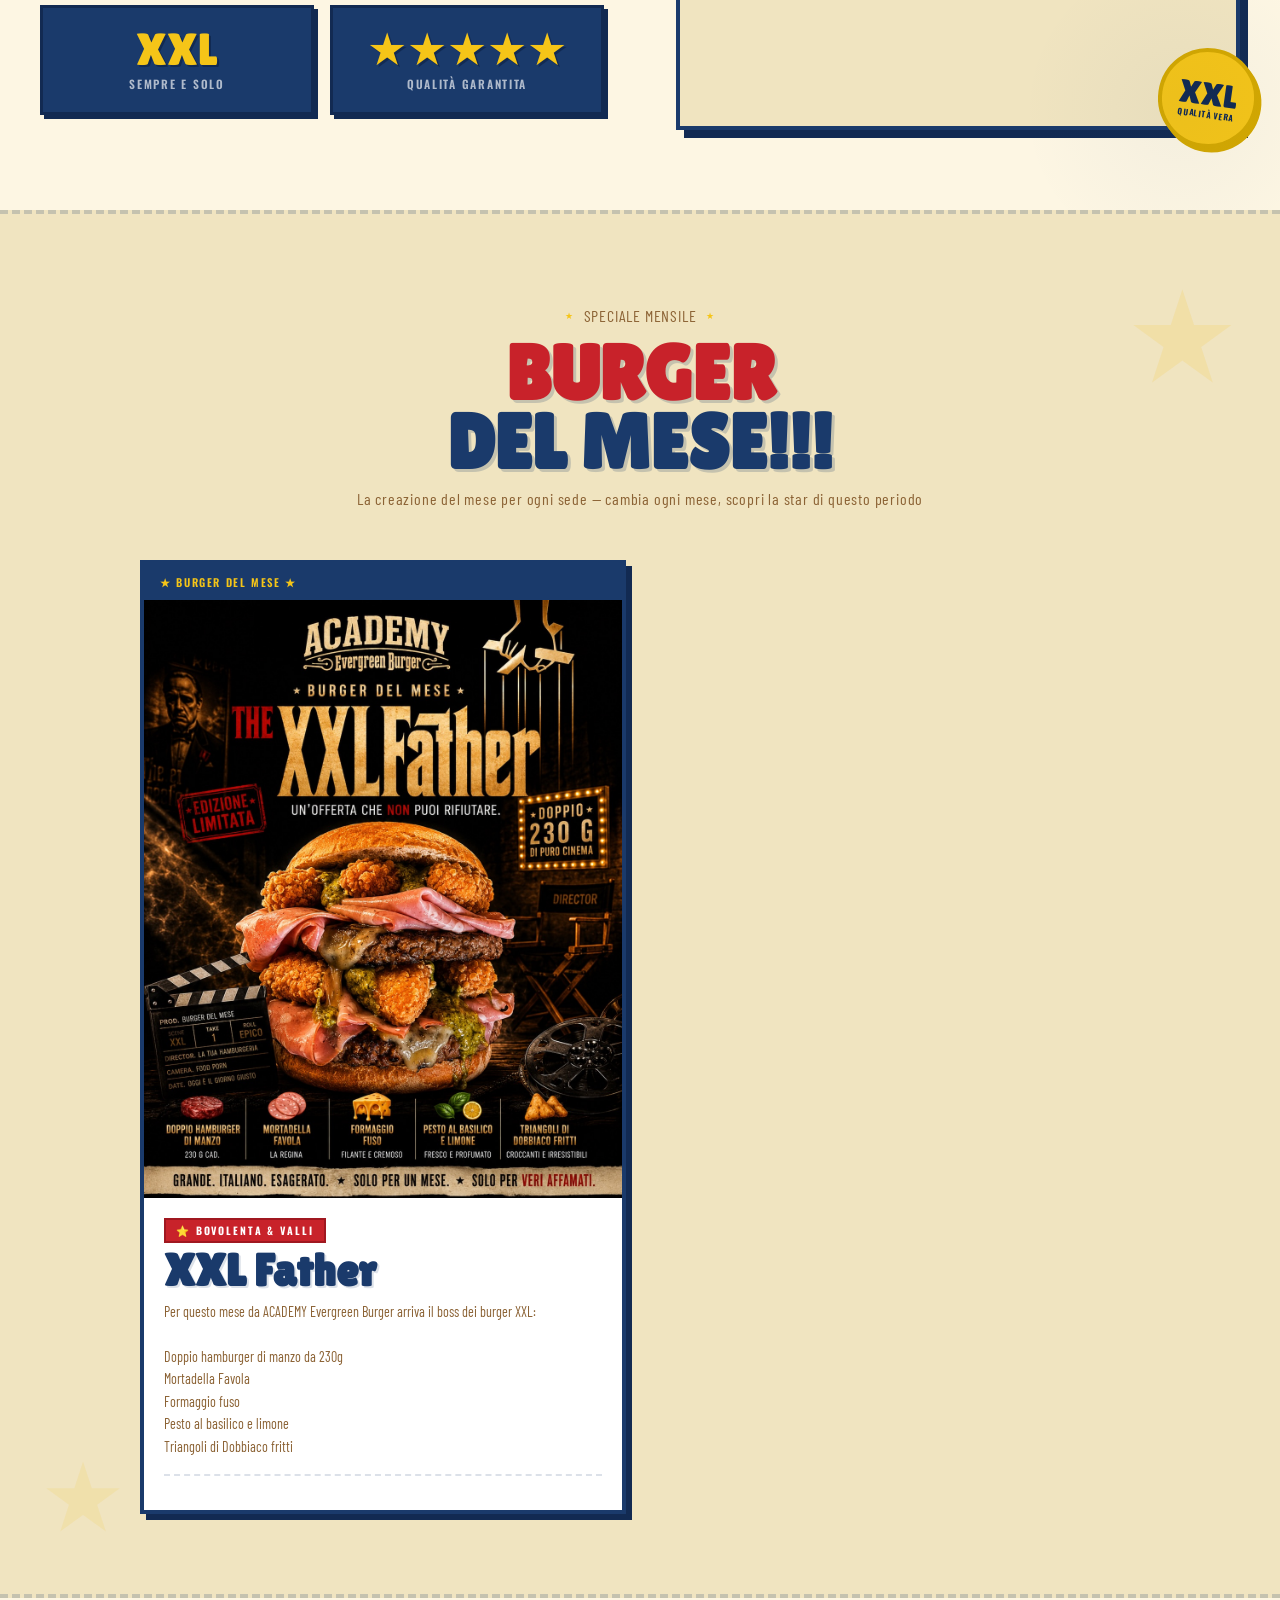
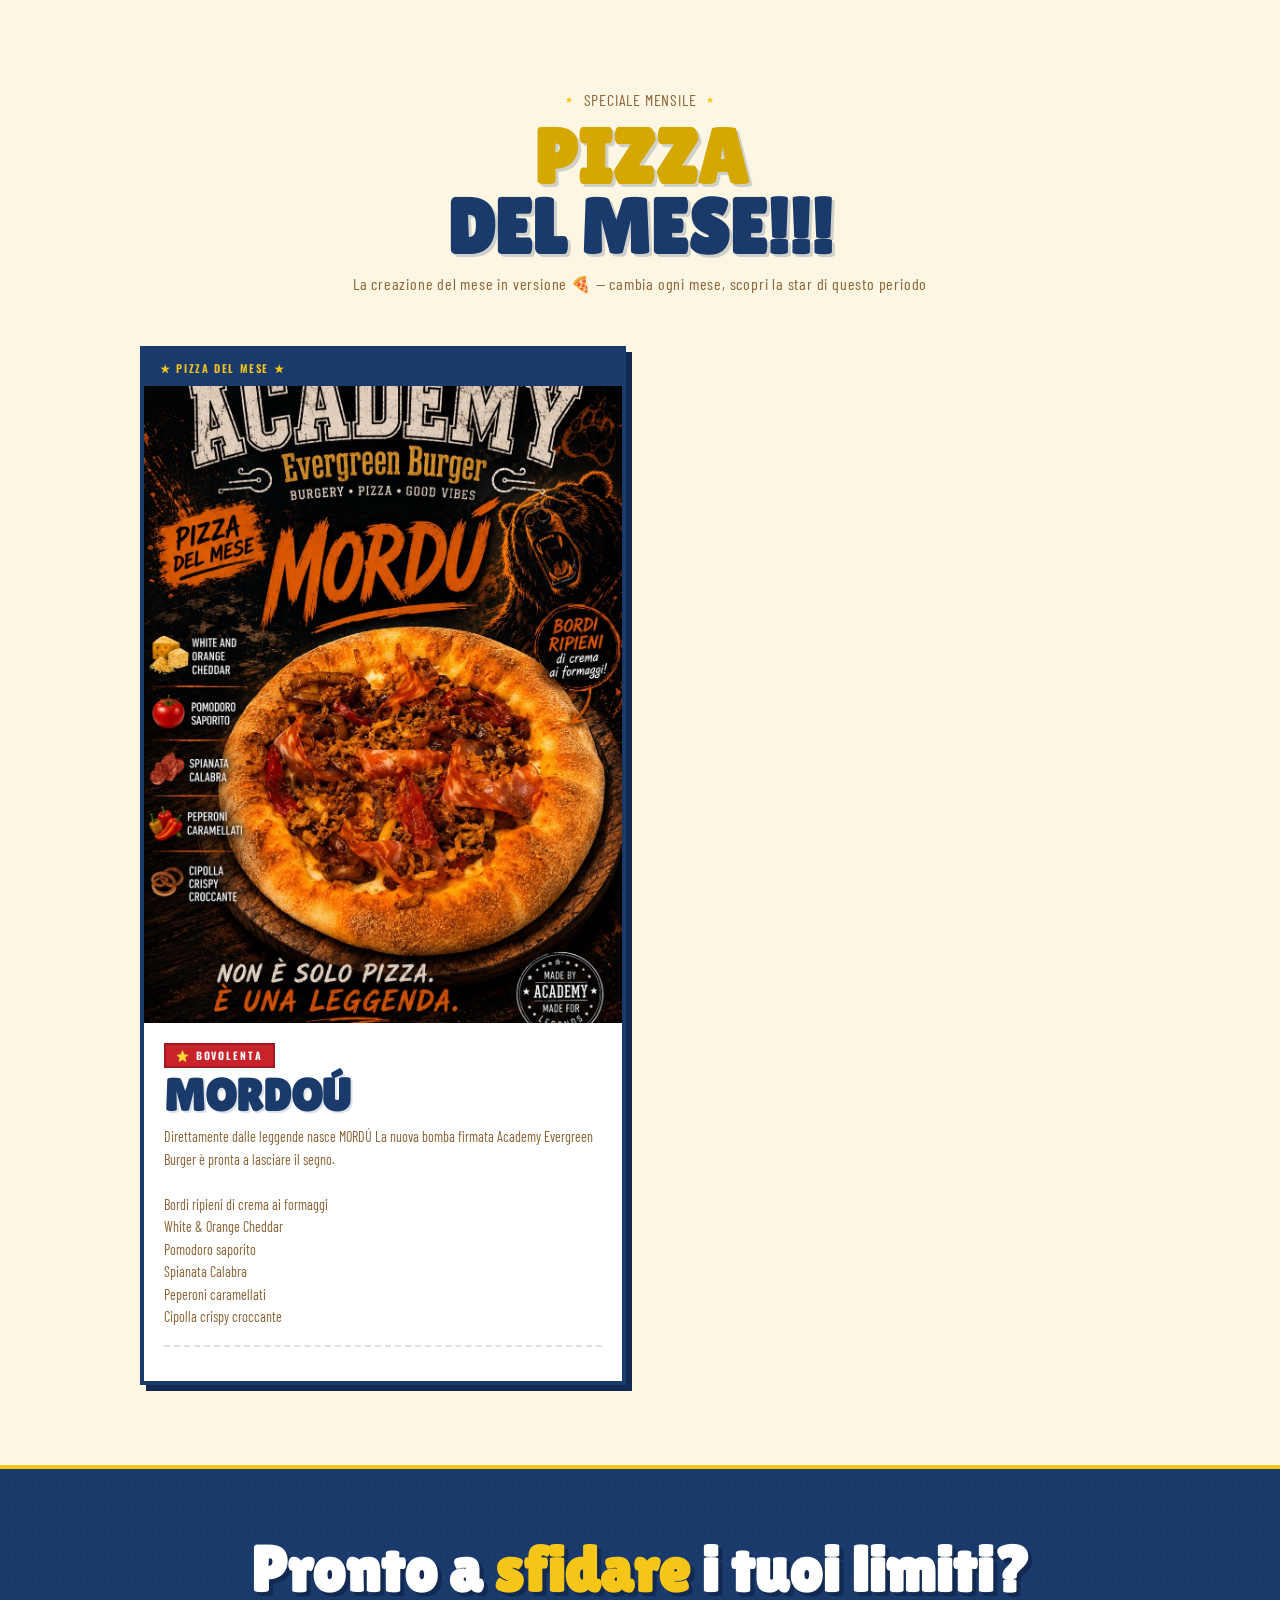
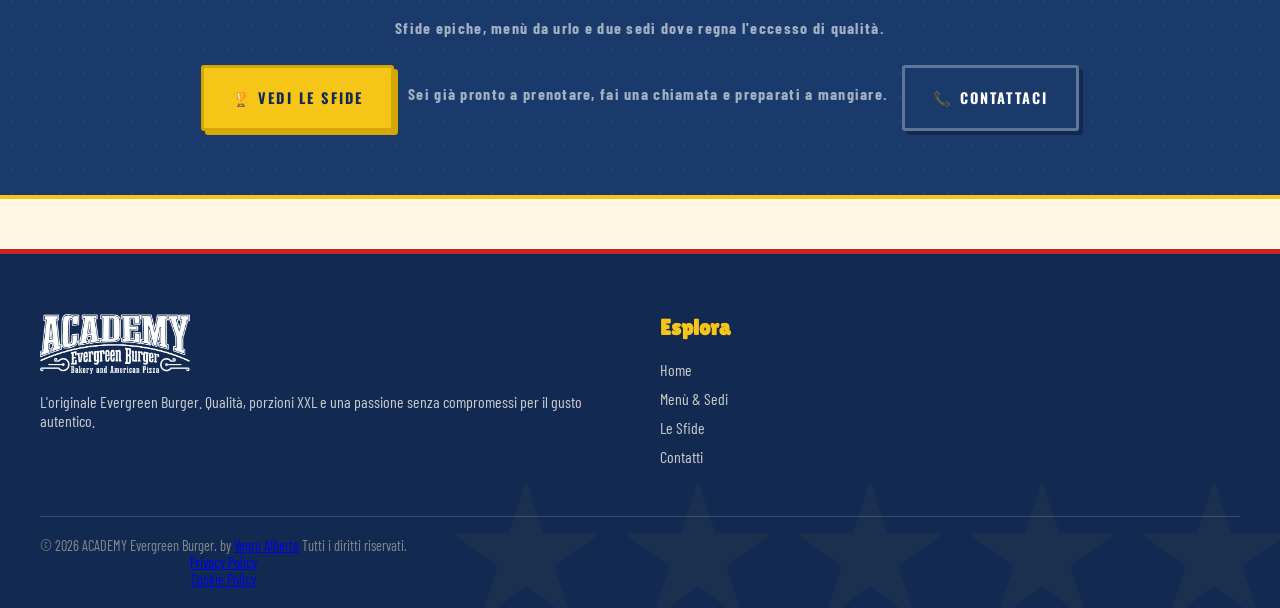
==== commit b64edc4e: "Update image source path in index.html" ====
--- a/index.html
+++ b/index.html
@@ -25,7 +25,7 @@
     <div class="hero-stars">★ ★ ★ ★ ★</div>
     
     <h1 class="hero-title">
-      <img src="academy-img.png" alt="ACADEMY Evergreen Burger" width="100%" height="auto" align="center" style="filter: brightness(0) invert(1);">
+      <img src="img/academy-img.png" alt="ACADEMY Evergreen Burger" width="100%" height="auto" align="center" style="filter: brightness(0) invert(1);">
 
     </h1>
 
--- a/style.css
+++ b/style.css
@@ -517,3 +517,27 @@
 }
 
 .footer-logo { max-width: 150px; margin-bottom: 15px; filter: brightness(0) invert(1); }
+
+
+/* ---- PULSANTE MENÙ ORIGINALE ---- */
+.original-menu-wrap {
+  max-width: 1200px;
+  margin: 0 auto;
+  padding: 0 24px 72px;
+  display: flex;
+  justify-content: center;
+  text-align: center;
+}
+
+.original-menu-btn {
+  font-size: 0.95rem;
+  padding: 14px 30px;
+}
+
+@media (max-width: 600px) {
+  .original-menu-btn {
+    width: 100%;
+    justify-content: center;
+    padding: 13px 18px;
+  }
+}
